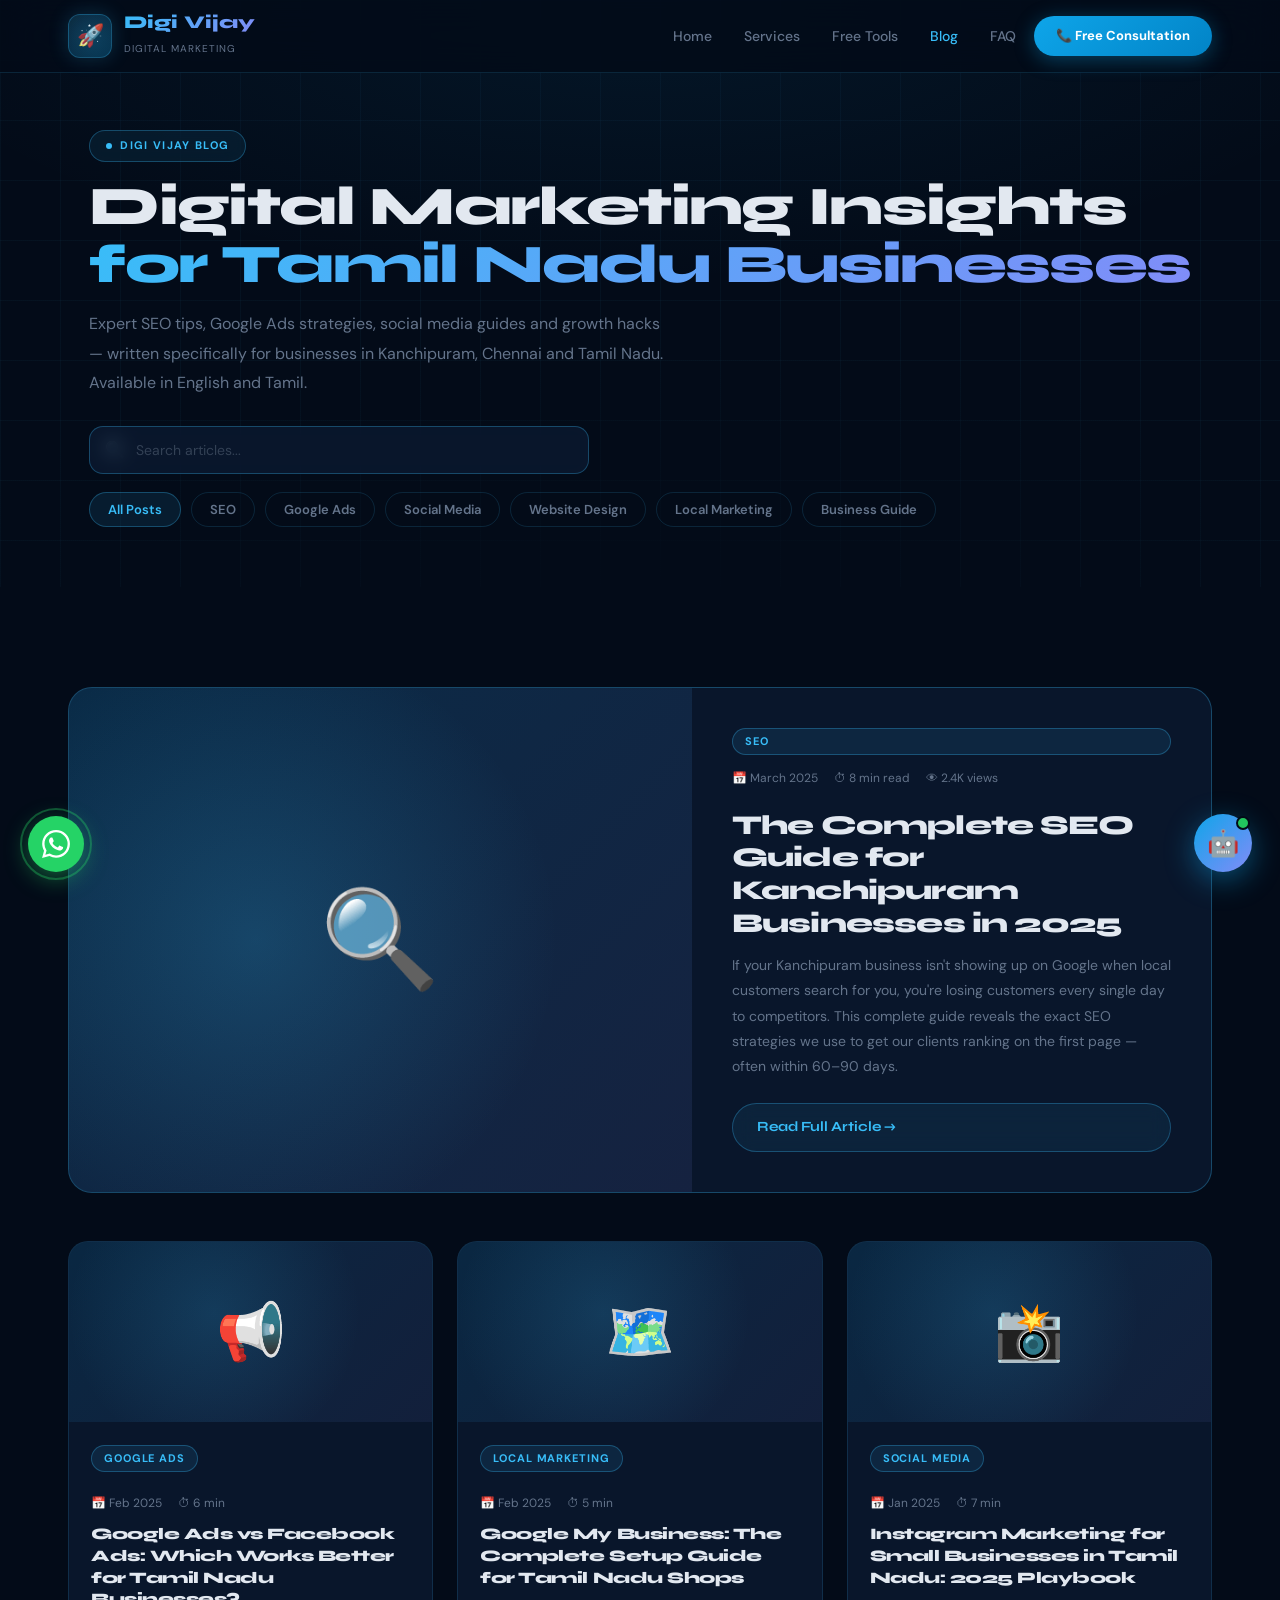
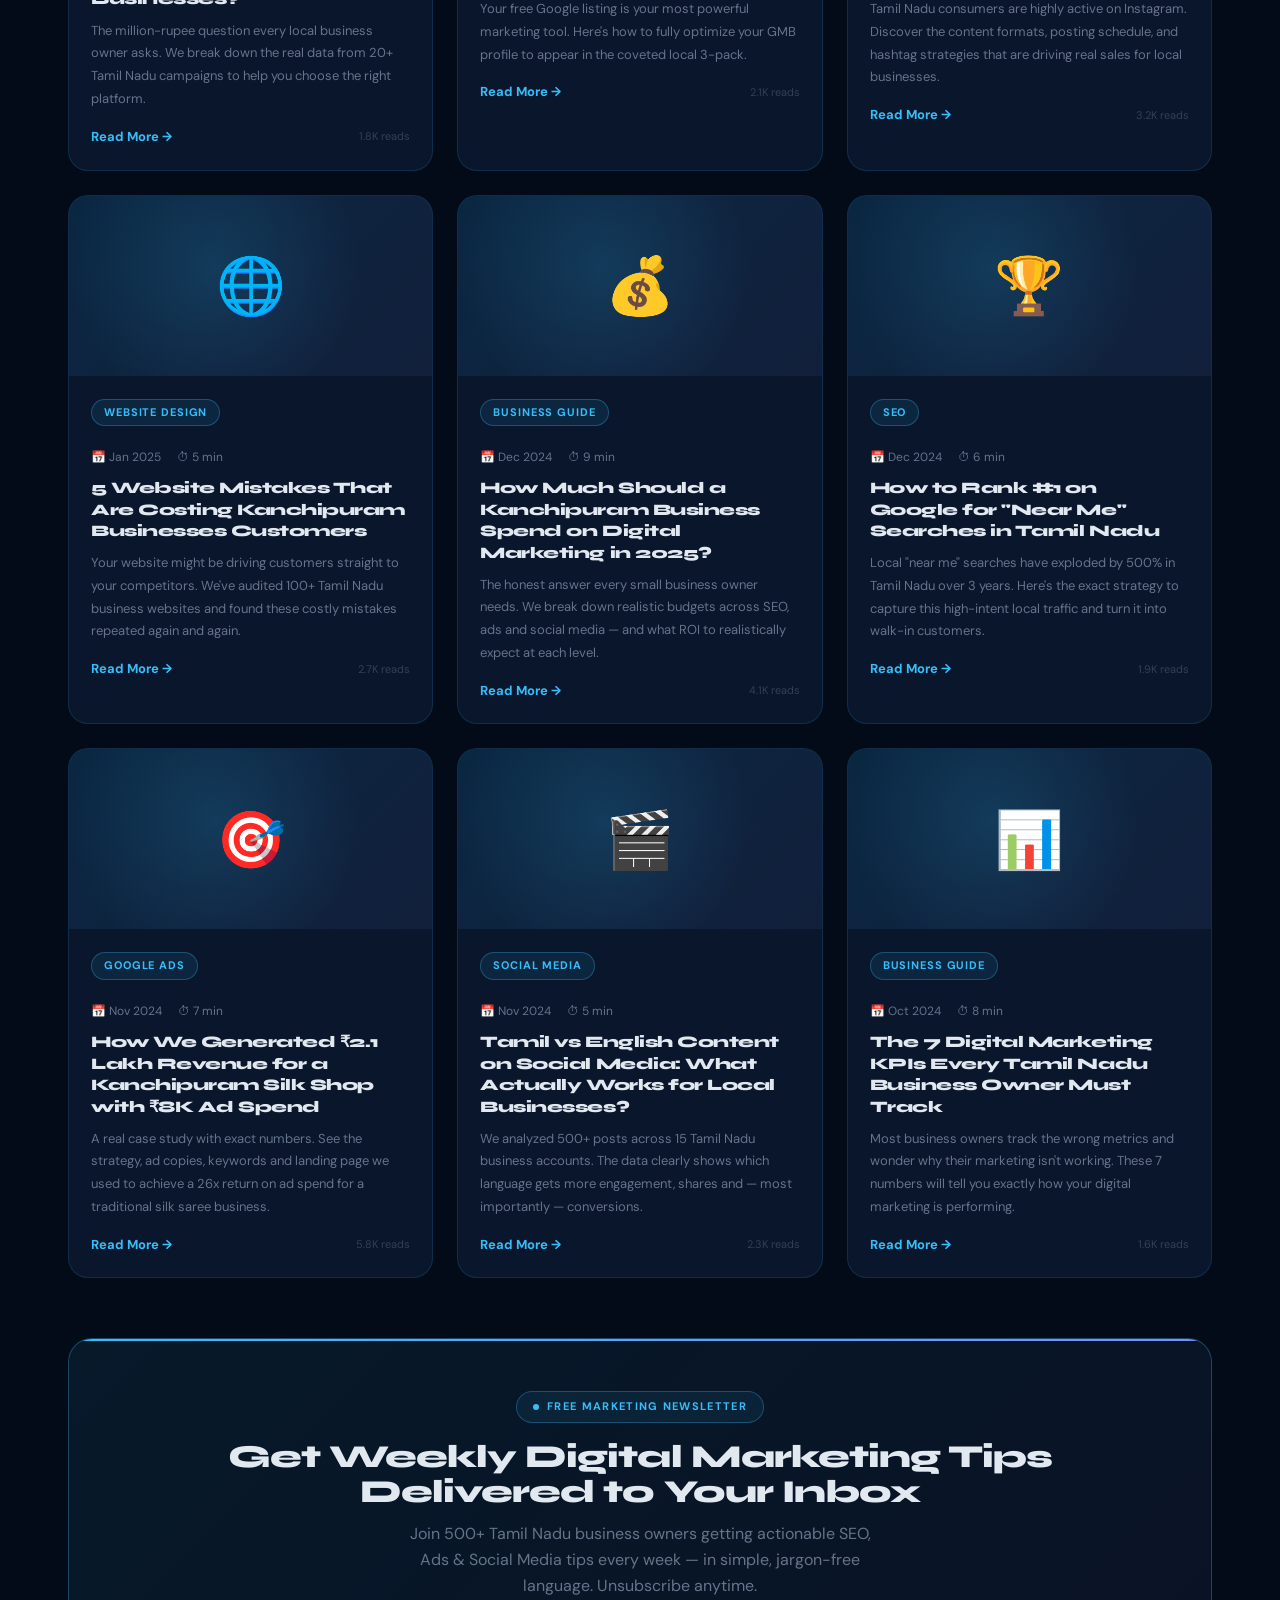
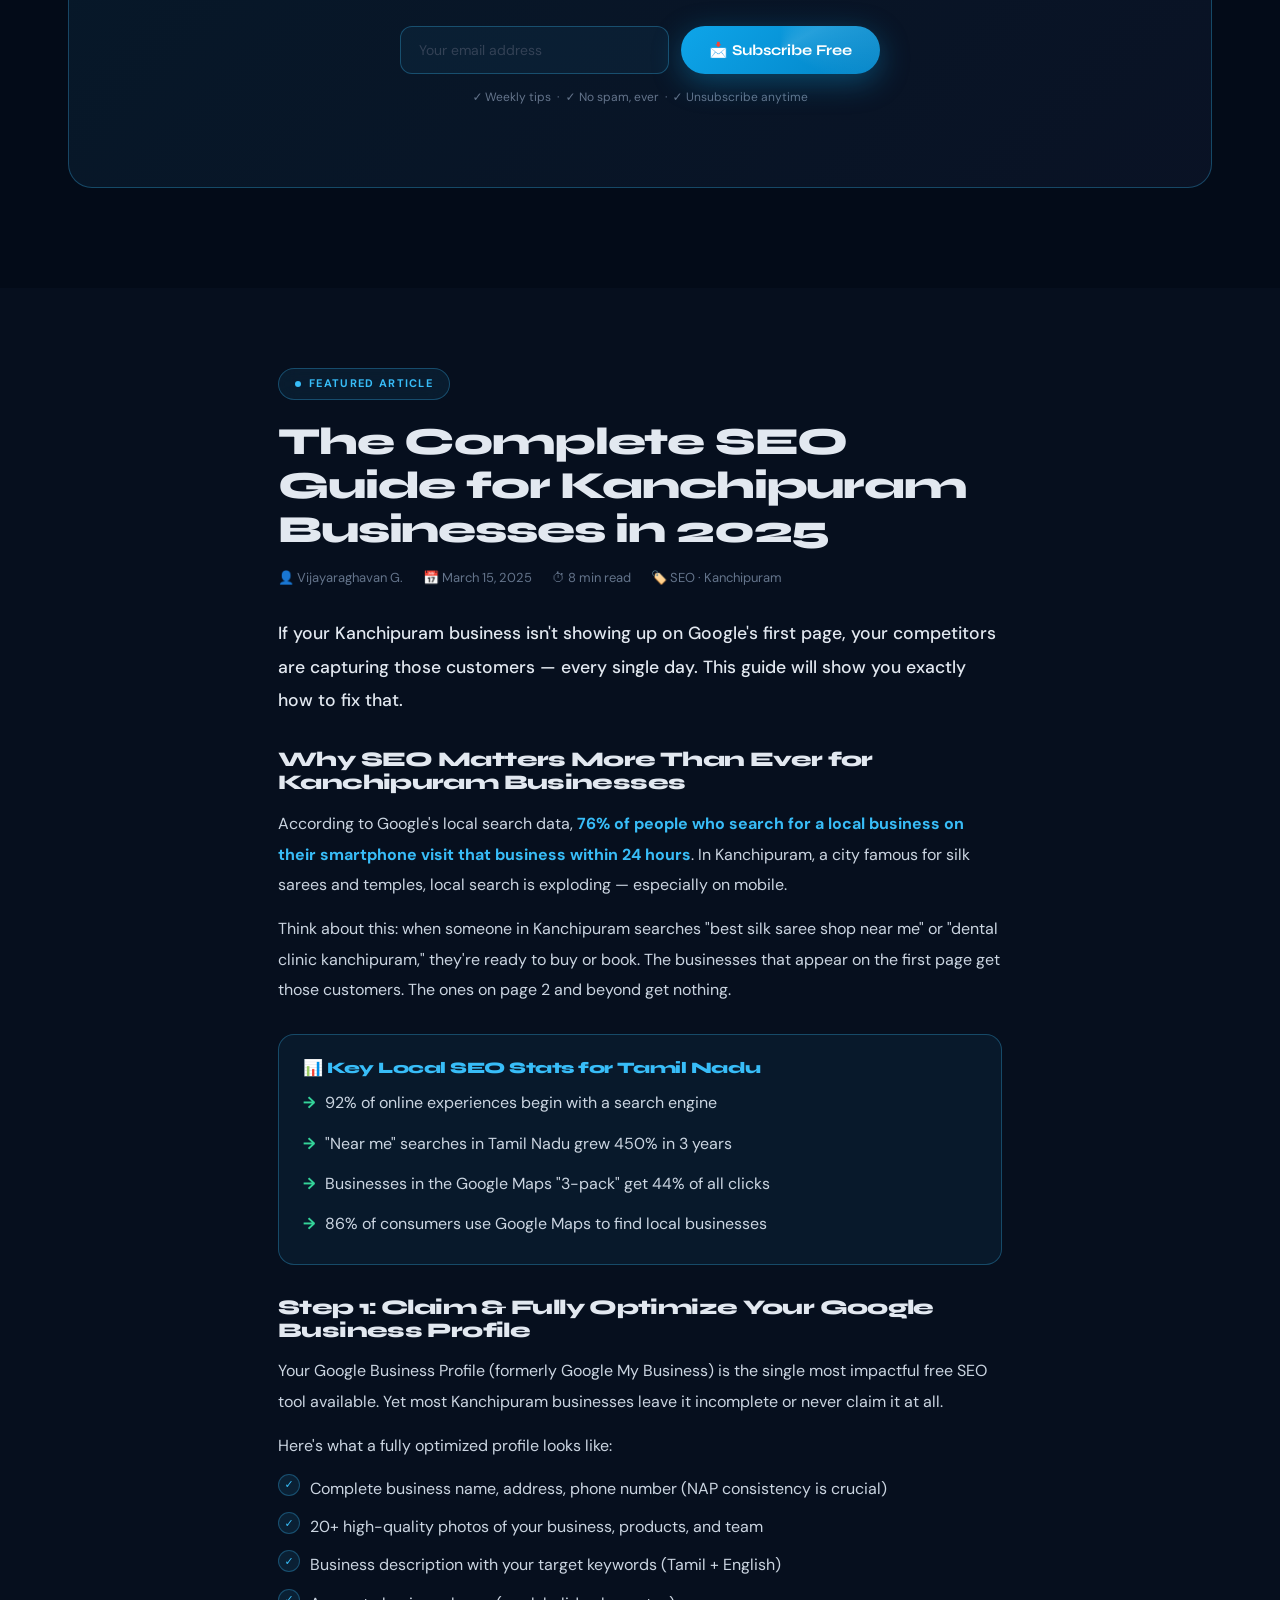
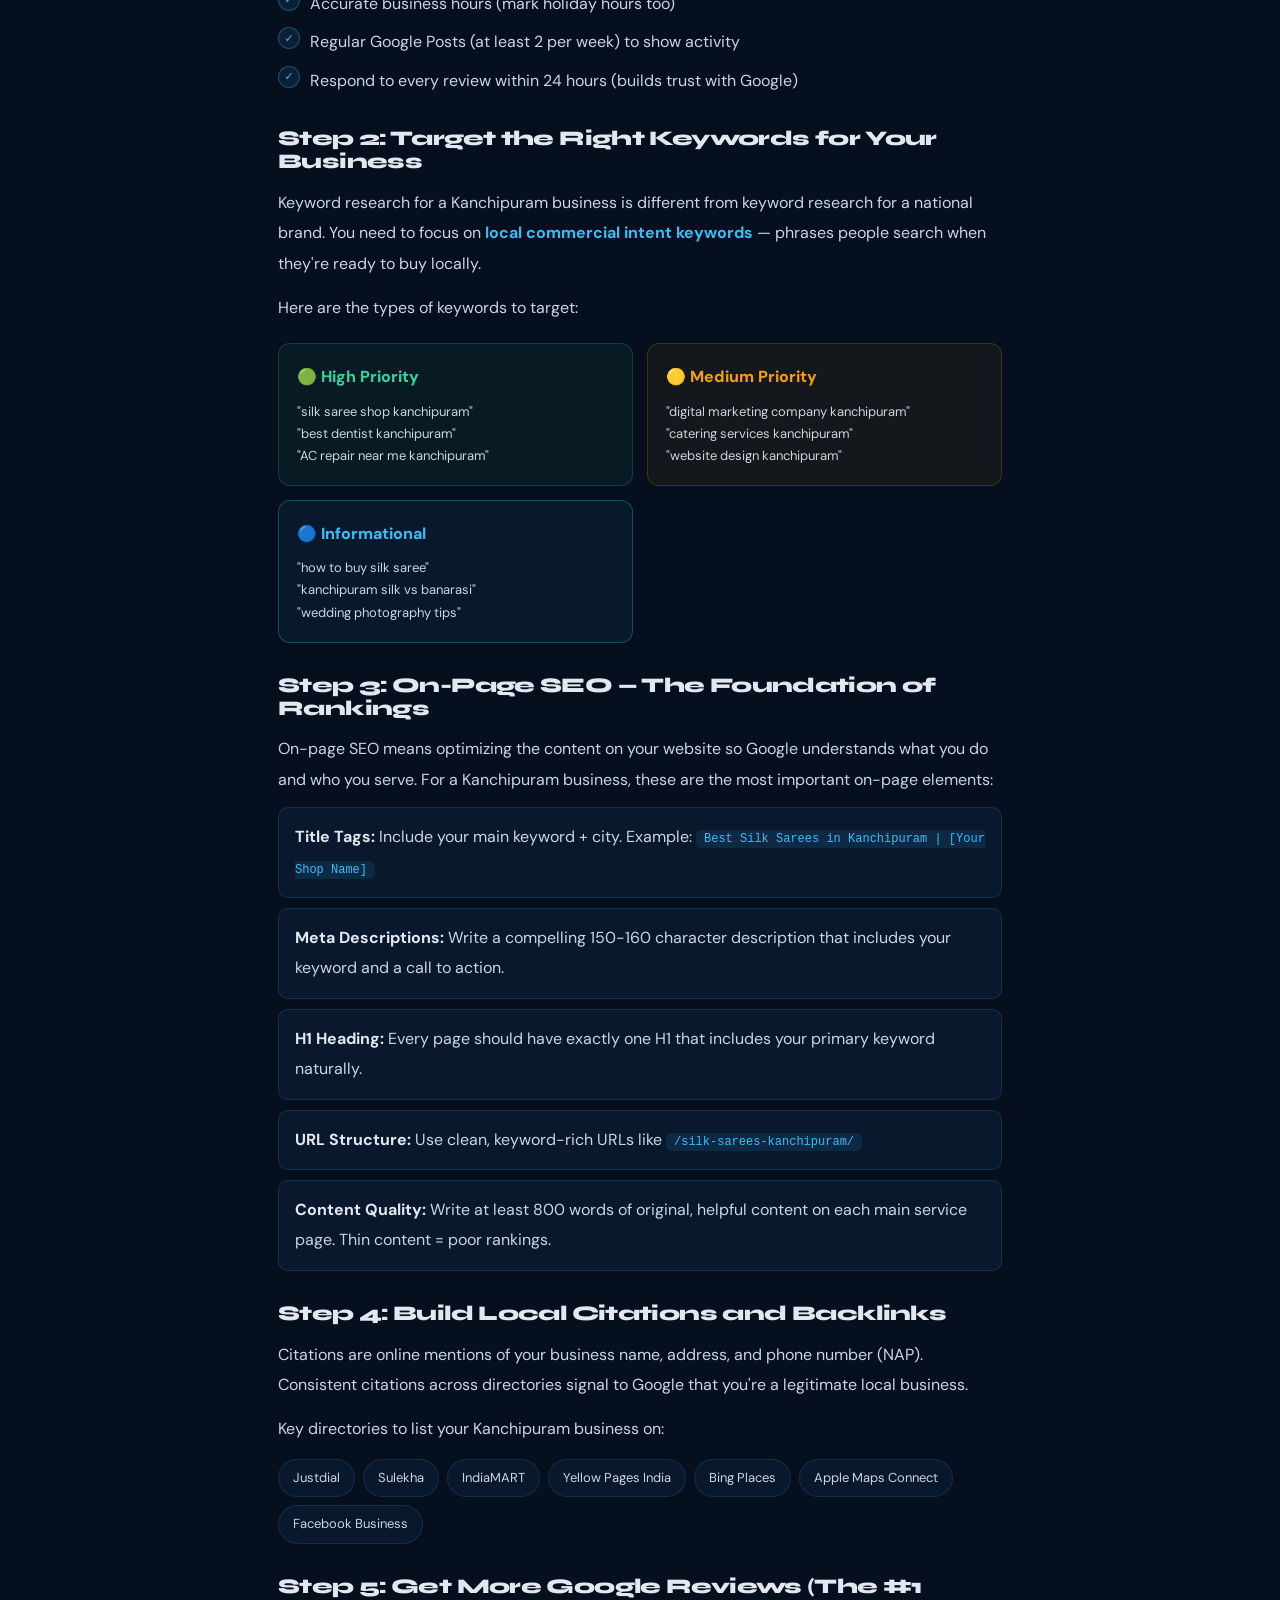
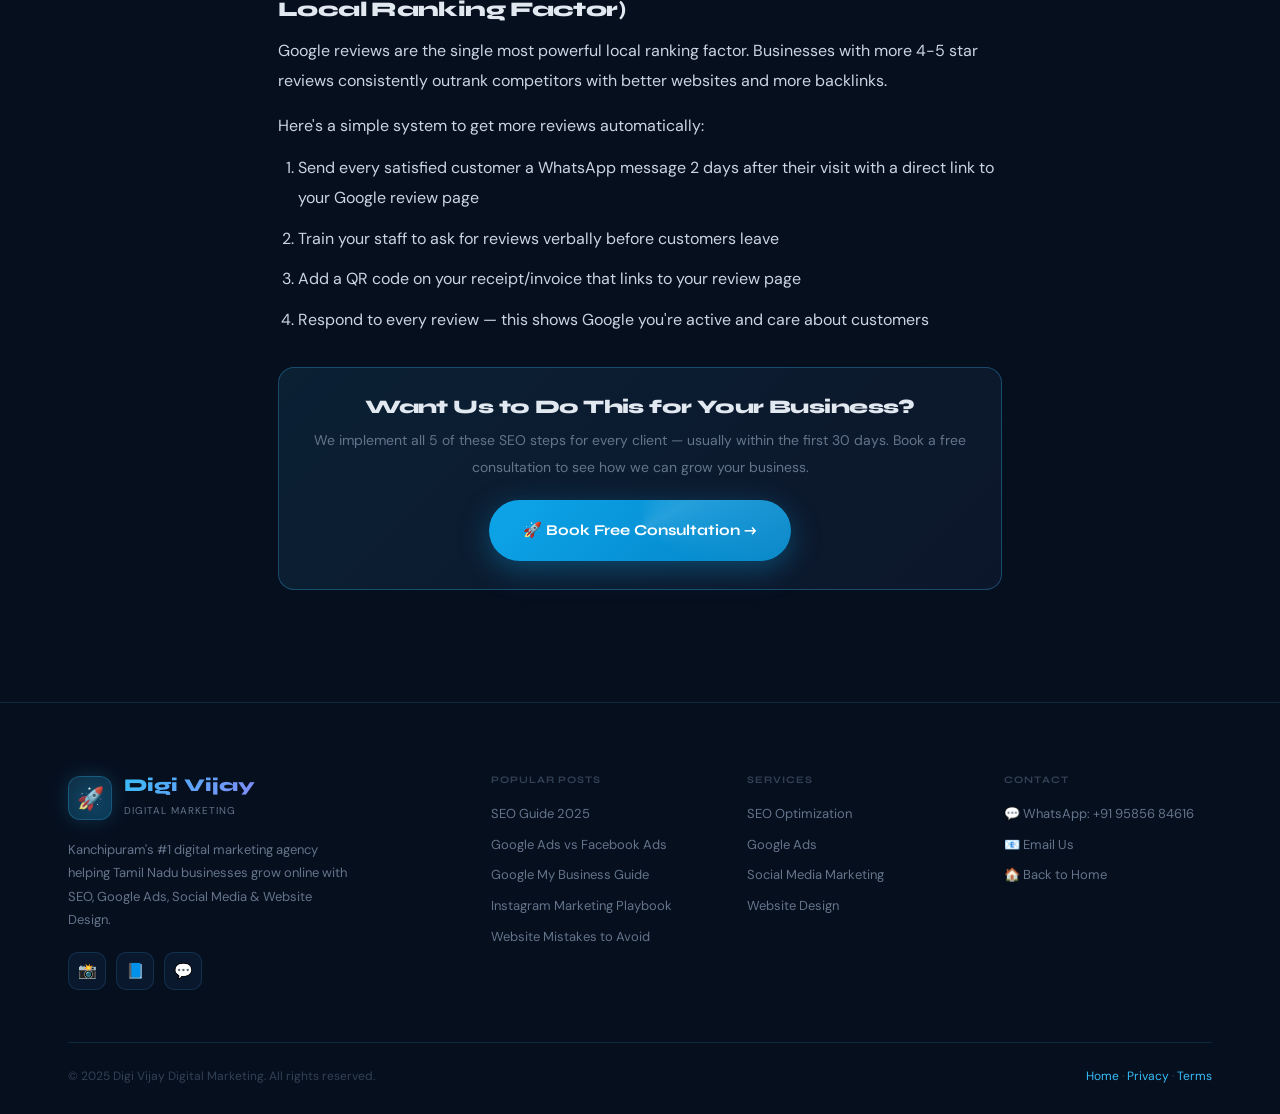
==== blog.html @ 73e76d8b "Add files via upload" ====
<!DOCTYPE html>
<html lang="en">
<head>
<meta charset="UTF-8">
<meta name="viewport" content="width=device-width, initial-scale=1">
<title>Digital Marketing Blog | Digi Vijay — Kanchipuram & Tamil Nadu</title>
<meta name="description" content="Expert digital marketing insights for Tamil Nadu businesses. SEO tips, Google Ads strategies, social media guides and more — in English & Tamil.">
<meta name="keywords" content="digital marketing blog tamil nadu, seo tips kanchipuram, google ads guide india, social media marketing tips">
<link rel="canonical" href="https://www.vijayaraghavan.site/blog.html">
<meta property="og:title" content="Digital Marketing Blog — Digi Vijay">
<meta property="og:description" content="Expert tips and strategies to grow your Tamil Nadu business online.">
<meta name="theme-color" content="#0ea5e9">
<!-- Fonts -->
<link rel="preconnect" href="https://fonts.googleapis.com">
<link rel="preconnect" href="https://fonts.gstatic.com" crossorigin>
<link href="https://fonts.googleapis.com/css2?family=Syne:wght@400;500;600;700;800;900&family=DM+Sans:ital,wght@0,300;0,400;0,500;0,600;0,700;1,400&display=swap" rel="stylesheet">
<!-- Stylesheet -->
<link rel="stylesheet" href="styles.css">
</head>
<body>

<!-- ══════════════════════════════════════
     NAVIGATION
══════════════════════════════════════ -->
<nav id="nav">
  <div class="nw">
    <a href="index.html" class="logo">
      <div class="logo-icon">🚀</div>
      <div class="logo-text">
        <strong>Digi Vijay</strong>
        <span>Digital Marketing</span>
      </div>
    </a>
    <nav class="nl">
      <a href="index.html">Home</a>
      <a href="index.html#services">Services</a>
      <a href="index.html#tools">Free Tools</a>
      <a href="blog.html" class="active">Blog</a>
      <a href="index.html#faq">FAQ</a>
      <a href="https://wa.me/919585684616" class="nav-cta" target="_blank" rel="noopener">
        📞 Free Consultation
      </a>
    </nav>
    <button class="hbg" aria-label="Menu">
      <span></span><span></span><span></span>
    </button>
  </div>
</nav>
<div class="mmenu">
  <a href="index.html">Home</a>
  <a href="index.html#services">Services</a>
  <a href="index.html#tools">Free Tools</a>
  <a href="blog.html">Blog</a>
  <a href="index.html#faq">FAQ</a>
  <a href="https://wa.me/919585684616" class="mc" target="_blank" rel="noopener">📞 Free Consultation</a>
</div>

<!-- ══════════════════════════════════════
     BLOG HERO
══════════════════════════════════════ -->
<section id="blog-hero">
  <div class="hero-grid"></div>
  <div class="con">
    <div class="rv">
      <div class="label"><span class="label-dot"></span>Digi Vijay Blog</div>
      <h1 class="sh" style="font-size:clamp(2rem,4.5vw,3.4rem);margin-bottom:14px">
        Digital Marketing Insights<br>
        <span class="grad-text">for Tamil Nadu Businesses</span>
      </h1>
      <p class="sp">
        Expert SEO tips, Google Ads strategies, social media guides and growth hacks — 
        written specifically for businesses in Kanchipuram, Chennai and Tamil Nadu.
        Available in English and Tamil.
      </p>
      <!-- Search -->
      <div style="position:relative;max-width:500px;margin-top:28px">
        <span class="search-icon" style="position:absolute;left:16px;top:50%;transform:translateY(-50%);font-size:16px;color:var(--muted)">🔍</span>
        <input type="text" id="blog-search" class="blog-search" style="padding-left:46px;width:100%;background:var(--glass);border:1px solid var(--brd2);border-radius:14px;padding:14px 18px 14px 46px;font-size:14px;font-family:'DM Sans',sans-serif;color:var(--text);outline:none;transition:all .25s;backdrop-filter:blur(10px)" placeholder="Search articles..." autocomplete="off">
      </div>
      <!-- Categories -->
      <div class="blog-categories" style="margin-top:18px">
        <button class="cat-btn active" data-cat="all">All Posts</button>
        <button class="cat-btn" data-cat="seo">SEO</button>
        <button class="cat-btn" data-cat="ads">Google Ads</button>
        <button class="cat-btn" data-cat="social">Social Media</button>
        <button class="cat-btn" data-cat="website">Website Design</button>
        <button class="cat-btn" data-cat="local">Local Marketing</button>
        <button class="cat-btn" data-cat="guide">Business Guide</button>
      </div>
    </div>
  </div>
</section>

<!-- ══════════════════════════════════════
     BLOG POSTS
══════════════════════════════════════ -->
<section id="blog-posts">
  <div class="con">

    <!-- Featured Post -->
    <div class="featured-post rv">
      <div class="featured-img">
        <span style="font-size:6rem;position:relative;z-index:1">🔍</span>
      </div>
      <div class="featured-content">
        <span class="post-cat">SEO</span>
        <div class="post-meta">
          <span>📅 March 2025</span>
          <span>⏱ 8 min read</span>
          <span>👁 2.4K views</span>
        </div>
        <h2>The Complete SEO Guide for Kanchipuram Businesses in 2025</h2>
        <p>If your Kanchipuram business isn't showing up on Google when local customers search for you, you're losing customers every single day to competitors. This complete guide reveals the exact SEO strategies we use to get our clients ranking on the first page — often within 60–90 days.</p>
        <a href="post-seo-guide.html" class="btn-secondary" style="padding:12px 24px;font-size:14px">
          Read Full Article →
        </a>
      </div>
    </div>

    <!-- Posts Grid -->
    <div class="posts-grid">

      <!-- Post 1 -->
      <div class="post-card rv" data-cat="ads">
        <div class="post-card-img">
          <span style="position:relative;z-index:1">📢</span>
        </div>
        <div class="post-card-body">
          <span class="post-cat">Google Ads</span>
          <div class="post-meta" style="margin:8px 0 10px">
            <span>📅 Feb 2025</span>
            <span>⏱ 6 min</span>
          </div>
          <h3>Google Ads vs Facebook Ads: Which Works Better for Tamil Nadu Businesses?</h3>
          <p>The million-rupee question every local business owner asks. We break down the real data from 20+ Tamil Nadu campaigns to help you choose the right platform.</p>
          <div class="post-card-footer">
            <a href="post-ads-comparison.html" class="read-more">Read More →</a>
            <span class="post-time">1.8K reads</span>
          </div>
        </div>
      </div>

      <!-- Post 2 -->
      <div class="post-card rv" data-cat="local">
        <div class="post-card-img">
          <span style="position:relative;z-index:1">🗺️</span>
        </div>
        <div class="post-card-body">
          <span class="post-cat">Local Marketing</span>
          <div class="post-meta" style="margin:8px 0 10px">
            <span>📅 Feb 2025</span>
            <span>⏱ 5 min</span>
          </div>
          <h3>Google My Business: The Complete Setup Guide for Tamil Nadu Shops</h3>
          <p>Your free Google listing is your most powerful marketing tool. Here's how to fully optimize your GMB profile to appear in the coveted local 3-pack.</p>
          <div class="post-card-footer">
            <a href="post-gmb-guide.html" class="read-more">Read More →</a>
            <span class="post-time">2.1K reads</span>
          </div>
        </div>
      </div>

      <!-- Post 3 -->
      <div class="post-card rv" data-cat="social">
        <div class="post-card-img">
          <span style="position:relative;z-index:1">📸</span>
        </div>
        <div class="post-card-body">
          <span class="post-cat">Social Media</span>
          <div class="post-meta" style="margin:8px 0 10px">
            <span>📅 Jan 2025</span>
            <span>⏱ 7 min</span>
          </div>
          <h3>Instagram Marketing for Small Businesses in Tamil Nadu: 2025 Playbook</h3>
          <p>Tamil Nadu consumers are highly active on Instagram. Discover the content formats, posting schedule, and hashtag strategies that are driving real sales for local businesses.</p>
          <div class="post-card-footer">
            <a href="post-instagram-guide.html" class="read-more">Read More →</a>
            <span class="post-time">3.2K reads</span>
          </div>
        </div>
      </div>

      <!-- Post 4 -->
      <div class="post-card rv" data-cat="website">
        <div class="post-card-img">
          <span style="position:relative;z-index:1">🌐</span>
        </div>
        <div class="post-card-body">
          <span class="post-cat">Website Design</span>
          <div class="post-meta" style="margin:8px 0 10px">
            <span>📅 Jan 2025</span>
            <span>⏱ 5 min</span>
          </div>
          <h3>5 Website Mistakes That Are Costing Kanchipuram Businesses Customers</h3>
          <p>Your website might be driving customers straight to your competitors. We've audited 100+ Tamil Nadu business websites and found these costly mistakes repeated again and again.</p>
          <div class="post-card-footer">
            <a href="post-website-mistakes.html" class="read-more">Read More →</a>
            <span class="post-time">2.7K reads</span>
          </div>
        </div>
      </div>

      <!-- Post 5 -->
      <div class="post-card rv" data-cat="guide">
        <div class="post-card-img">
          <span style="position:relative;z-index:1">💰</span>
        </div>
        <div class="post-card-body">
          <span class="post-cat">Business Guide</span>
          <div class="post-meta" style="margin:8px 0 10px">
            <span>📅 Dec 2024</span>
            <span>⏱ 9 min</span>
          </div>
          <h3>How Much Should a Kanchipuram Business Spend on Digital Marketing in 2025?</h3>
          <p>The honest answer every small business owner needs. We break down realistic budgets across SEO, ads and social media — and what ROI to realistically expect at each level.</p>
          <div class="post-card-footer">
            <a href="post-budget-guide.html" class="read-more">Read More →</a>
            <span class="post-time">4.1K reads</span>
          </div>
        </div>
      </div>

      <!-- Post 6 -->
      <div class="post-card rv" data-cat="seo">
        <div class="post-card-img">
          <span style="position:relative;z-index:1">🏆</span>
        </div>
        <div class="post-card-body">
          <span class="post-cat">SEO</span>
          <div class="post-meta" style="margin:8px 0 10px">
            <span>📅 Dec 2024</span>
            <span>⏱ 6 min</span>
          </div>
          <h3>How to Rank #1 on Google for "Near Me" Searches in Tamil Nadu</h3>
          <p>Local "near me" searches have exploded by 500% in Tamil Nadu over 3 years. Here's the exact strategy to capture this high-intent local traffic and turn it into walk-in customers.</p>
          <div class="post-card-footer">
            <a href="post-near-me-seo.html" class="read-more">Read More →</a>
            <span class="post-time">1.9K reads</span>
          </div>
        </div>
      </div>

      <!-- Post 7 -->
      <div class="post-card rv" data-cat="ads">
        <div class="post-card-img">
          <span style="position:relative;z-index:1">🎯</span>
        </div>
        <div class="post-card-body">
          <span class="post-cat">Google Ads</span>
          <div class="post-meta" style="margin:8px 0 10px">
            <span>📅 Nov 2024</span>
            <span>⏱ 7 min</span>
          </div>
          <h3>How We Generated ₹2.1 Lakh Revenue for a Kanchipuram Silk Shop with ₹8K Ad Spend</h3>
          <p>A real case study with exact numbers. See the strategy, ad copies, keywords and landing page we used to achieve a 26x return on ad spend for a traditional silk saree business.</p>
          <div class="post-card-footer">
            <a href="post-silk-case-study.html" class="read-more">Read More →</a>
            <span class="post-time">5.8K reads</span>
          </div>
        </div>
      </div>

      <!-- Post 8 -->
      <div class="post-card rv" data-cat="social">
        <div class="post-card-img">
          <span style="position:relative;z-index:1">🎬</span>
        </div>
        <div class="post-card-body">
          <span class="post-cat">Social Media</span>
          <div class="post-meta" style="margin:8px 0 10px">
            <span>📅 Nov 2024</span>
            <span>⏱ 5 min</span>
          </div>
          <h3>Tamil vs English Content on Social Media: What Actually Works for Local Businesses?</h3>
          <p>We analyzed 500+ posts across 15 Tamil Nadu business accounts. The data clearly shows which language gets more engagement, shares and — most importantly — conversions.</p>
          <div class="post-card-footer">
            <a href="post-tamil-vs-english.html" class="read-more">Read More →</a>
            <span class="post-time">2.3K reads</span>
          </div>
        </div>
      </div>

      <!-- Post 9 -->
      <div class="post-card rv" data-cat="guide">
        <div class="post-card-img">
          <span style="position:relative;z-index:1">📊</span>
        </div>
        <div class="post-card-body">
          <span class="post-cat">Business Guide</span>
          <div class="post-meta" style="margin:8px 0 10px">
            <span>📅 Oct 2024</span>
            <span>⏱ 8 min</span>
          </div>
          <h3>The 7 Digital Marketing KPIs Every Tamil Nadu Business Owner Must Track</h3>
          <p>Most business owners track the wrong metrics and wonder why their marketing isn't working. These 7 numbers will tell you exactly how your digital marketing is performing.</p>
          <div class="post-card-footer">
            <a href="post-kpi-guide.html" class="read-more">Read More →</a>
            <span class="post-time">1.6K reads</span>
          </div>
        </div>
      </div>

    </div><!-- /posts-grid -->

    <!-- Newsletter Section -->
    <div class="newsletter-box rv">
      <div class="label" style="margin-bottom:16px"><span class="label-dot"></span>Free Marketing Newsletter</div>
      <h2>Get Weekly Digital Marketing Tips<br><span class="grad-text">Delivered to Your Inbox</span></h2>
      <p>Join 500+ Tamil Nadu business owners getting actionable SEO, Ads & Social Media tips every week — in simple, jargon-free language. Unsubscribe anytime.</p>
      <form class="newsletter-form" id="newsletter-form">
        <input type="email" class="nl-input" placeholder="Your email address" required autocomplete="email">
        <button type="submit" class="btn-primary" style="white-space:nowrap;padding:14px 28px">
          📩 Subscribe Free
        </button>
      </form>
      <p style="font-size:12px;color:var(--muted);margin-top:14px">✓ Weekly tips &nbsp;·&nbsp; ✓ No spam, ever &nbsp;·&nbsp; ✓ Unsubscribe anytime</p>
    </div>

  </div>
</section>

<!-- ══════════════════════════════════════
     BLOG ARTICLE — Full Content (Featured)
     (Inline below for SEO — normally a separate page)
══════════════════════════════════════ -->
<section style="background:var(--bg2);padding:80px 0">
  <div class="con" style="max-width:780px">
    <div class="rv">
      <div class="label" style="margin-bottom:20px"><span class="label-dot"></span>Featured Article</div>
      <h2 style="font-size:clamp(1.6rem,3.5vw,2.4rem);font-weight:900;margin-bottom:16px;line-height:1.15">
        The Complete SEO Guide for Kanchipuram Businesses in 2025
      </h2>
      <div class="post-meta" style="margin-bottom:28px;font-size:13px;gap:20px">
        <span style="display:flex;align-items:center;gap:6px;color:var(--muted)">👤 Vijayaraghavan G.</span>
        <span style="display:flex;align-items:center;gap:6px;color:var(--muted)">📅 March 15, 2025</span>
        <span style="display:flex;align-items:center;gap:6px;color:var(--muted)">⏱ 8 min read</span>
        <span style="display:flex;align-items:center;gap:6px;color:var(--muted)">🏷️ SEO · Kanchipuram</span>
      </div>

      <!-- Article Content -->
      <div style="font-size:1rem;line-height:1.9;color:var(--text2)">

        <p style="font-size:1.1rem;font-weight:500;color:var(--text);margin-bottom:24px">
          If your Kanchipuram business isn't showing up on Google's first page, your competitors are capturing those customers — every single day. This guide will show you exactly how to fix that.
        </p>

        <h3 style="font-size:1.3rem;font-weight:800;margin:32px 0 14px;color:var(--text)">Why SEO Matters More Than Ever for Kanchipuram Businesses</h3>
        <p>According to Google's local search data, <strong style="color:var(--cyan)">76% of people who search for a local business on their smartphone visit that business within 24 hours</strong>. In Kanchipuram, a city famous for silk sarees and temples, local search is exploding — especially on mobile.</p>
        <p style="margin-top:14px">Think about this: when someone in Kanchipuram searches "best silk saree shop near me" or "dental clinic kanchipuram," they're ready to buy or book. The businesses that appear on the first page get those customers. The ones on page 2 and beyond get nothing.</p>

        <div style="background:rgba(56,189,248,0.06);border:1px solid var(--brd2);border-radius:16px;padding:24px;margin:28px 0">
          <h4 style="font-family:'Syne',sans-serif;font-size:1rem;font-weight:800;margin-bottom:12px;color:var(--cyan)">📊 Key Local SEO Stats for Tamil Nadu</h4>
          <ul style="list-style:none;display:flex;flex-direction:column;gap:10px">
            <li style="display:flex;align-items:flex-start;gap:10px"><span style="color:var(--green);font-weight:700;flex-shrink:0">→</span>92% of online experiences begin with a search engine</li>
            <li style="display:flex;align-items:flex-start;gap:10px"><span style="color:var(--green);font-weight:700;flex-shrink:0">→</span>"Near me" searches in Tamil Nadu grew 450% in 3 years</li>
            <li style="display:flex;align-items:flex-start;gap:10px"><span style="color:var(--green);font-weight:700;flex-shrink:0">→</span>Businesses in the Google Maps "3-pack" get 44% of all clicks</li>
            <li style="display:flex;align-items:flex-start;gap:10px"><span style="color:var(--green);font-weight:700;flex-shrink:0">→</span>86% of consumers use Google Maps to find local businesses</li>
          </ul>
        </div>

        <h3 style="font-size:1.3rem;font-weight:800;margin:32px 0 14px;color:var(--text)">Step 1: Claim & Fully Optimize Your Google Business Profile</h3>
        <p>Your Google Business Profile (formerly Google My Business) is the single most impactful free SEO tool available. Yet most Kanchipuram businesses leave it incomplete or never claim it at all.</p>
        <p style="margin-top:14px">Here's what a fully optimized profile looks like:</p>
        <ul style="margin-top:12px;display:flex;flex-direction:column;gap:8px">
          <li style="display:flex;align-items:flex-start;gap:10px"><span style="background:rgba(56,189,248,0.1);border:1px solid var(--brd2);border-radius:50%;width:22px;height:22px;display:flex;align-items:center;justify-content:center;font-size:11px;font-weight:800;color:var(--cyan);flex-shrink:0">✓</span>Complete business name, address, phone number (NAP consistency is crucial)</li>
          <li style="display:flex;align-items:flex-start;gap:10px"><span style="background:rgba(56,189,248,0.1);border:1px solid var(--brd2);border-radius:50%;width:22px;height:22px;display:flex;align-items:center;justify-content:center;font-size:11px;font-weight:800;color:var(--cyan);flex-shrink:0">✓</span>20+ high-quality photos of your business, products, and team</li>
          <li style="display:flex;align-items:flex-start;gap:10px"><span style="background:rgba(56,189,248,0.1);border:1px solid var(--brd2);border-radius:50%;width:22px;height:22px;display:flex;align-items:center;justify-content:center;font-size:11px;font-weight:800;color:var(--cyan);flex-shrink:0">✓</span>Business description with your target keywords (Tamil + English)</li>
          <li style="display:flex;align-items:flex-start;gap:10px"><span style="background:rgba(56,189,248,0.1);border:1px solid var(--brd2);border-radius:50%;width:22px;height:22px;display:flex;align-items:center;justify-content:center;font-size:11px;font-weight:800;color:var(--cyan);flex-shrink:0">✓</span>Accurate business hours (mark holiday hours too)</li>
          <li style="display:flex;align-items:flex-start;gap:10px"><span style="background:rgba(56,189,248,0.1);border:1px solid var(--brd2);border-radius:50%;width:22px;height:22px;display:flex;align-items:center;justify-content:center;font-size:11px;font-weight:800;color:var(--cyan);flex-shrink:0">✓</span>Regular Google Posts (at least 2 per week) to show activity</li>
          <li style="display:flex;align-items:flex-start;gap:10px"><span style="background:rgba(56,189,248,0.1);border:1px solid var(--brd2);border-radius:50%;width:22px;height:22px;display:flex;align-items:center;justify-content:center;font-size:11px;font-weight:800;color:var(--cyan);flex-shrink:0">✓</span>Respond to every review within 24 hours (builds trust with Google)</li>
        </ul>

        <h3 style="font-size:1.3rem;font-weight:800;margin:32px 0 14px;color:var(--text)">Step 2: Target the Right Keywords for Your Business</h3>
        <p>Keyword research for a Kanchipuram business is different from keyword research for a national brand. You need to focus on <strong style="color:var(--cyan)">local commercial intent keywords</strong> — phrases people search when they're ready to buy locally.</p>
        <p style="margin-top:14px">Here are the types of keywords to target:</p>

        <div style="display:grid;grid-template-columns:repeat(auto-fit,minmax(240px,1fr));gap:14px;margin:20px 0">
          <div style="background:rgba(52,211,153,0.06);border:1px solid rgba(52,211,153,0.2);border-radius:12px;padding:18px">
            <div style="font-weight:800;color:var(--green);margin-bottom:8px">🟢 High Priority</div>
            <div style="font-size:13px;color:var(--text2);line-height:1.7">"silk saree shop kanchipuram"<br>"best dentist kanchipuram"<br>"AC repair near me kanchipuram"</div>
          </div>
          <div style="background:rgba(245,158,11,0.06);border:1px solid rgba(245,158,11,0.2);border-radius:12px;padding:18px">
            <div style="font-weight:800;color:var(--gold);margin-bottom:8px">🟡 Medium Priority</div>
            <div style="font-size:13px;color:var(--text2);line-height:1.7">"digital marketing company kanchipuram"<br>"catering services kanchipuram"<br>"website design kanchipuram"</div>
          </div>
          <div style="background:rgba(56,189,248,0.06);border:1px solid var(--brd2);border-radius:12px;padding:18px">
            <div style="font-weight:800;color:var(--cyan);margin-bottom:8px">🔵 Informational</div>
            <div style="font-size:13px;color:var(--text2);line-height:1.7">"how to buy silk saree"<br>"kanchipuram silk vs banarasi"<br>"wedding photography tips"</div>
          </div>
        </div>

        <h3 style="font-size:1.3rem;font-weight:800;margin:32px 0 14px;color:var(--text)">Step 3: On-Page SEO — The Foundation of Rankings</h3>
        <p>On-page SEO means optimizing the content on your website so Google understands what you do and who you serve. For a Kanchipuram business, these are the most important on-page elements:</p>
        <ul style="margin-top:12px;display:flex;flex-direction:column;gap:10px">
          <li style="padding:14px 16px;background:var(--glass);border:1px solid var(--brd);border-radius:10px"><strong style="color:var(--text)">Title Tags:</strong> Include your main keyword + city. Example: <code style="background:rgba(56,189,248,0.1);padding:2px 8px;border-radius:6px;font-size:12px;color:var(--cyan)">Best Silk Sarees in Kanchipuram | [Your Shop Name]</code></li>
          <li style="padding:14px 16px;background:var(--glass);border:1px solid var(--brd);border-radius:10px"><strong style="color:var(--text)">Meta Descriptions:</strong> Write a compelling 150-160 character description that includes your keyword and a call to action.</li>
          <li style="padding:14px 16px;background:var(--glass);border:1px solid var(--brd);border-radius:10px"><strong style="color:var(--text)">H1 Heading:</strong> Every page should have exactly one H1 that includes your primary keyword naturally.</li>
          <li style="padding:14px 16px;background:var(--glass);border:1px solid var(--brd);border-radius:10px"><strong style="color:var(--text)">URL Structure:</strong> Use clean, keyword-rich URLs like <code style="background:rgba(56,189,248,0.1);padding:2px 8px;border-radius:6px;font-size:12px;color:var(--cyan)">/silk-sarees-kanchipuram/</code></li>
          <li style="padding:14px 16px;background:var(--glass);border:1px solid var(--brd);border-radius:10px"><strong style="color:var(--text)">Content Quality:</strong> Write at least 800 words of original, helpful content on each main service page. Thin content = poor rankings.</li>
        </ul>

        <h3 style="font-size:1.3rem;font-weight:800;margin:32px 0 14px;color:var(--text)">Step 4: Build Local Citations and Backlinks</h3>
        <p>Citations are online mentions of your business name, address, and phone number (NAP). Consistent citations across directories signal to Google that you're a legitimate local business.</p>
        <p style="margin-top:14px">Key directories to list your Kanchipuram business on:</p>
        <div style="display:flex;flex-wrap:wrap;gap:8px;margin:14px 0">
          <span style="background:var(--glass);border:1px solid var(--brd);padding:6px 14px;border-radius:20px;font-size:13px;color:var(--text2)">Justdial</span>
          <span style="background:var(--glass);border:1px solid var(--brd);padding:6px 14px;border-radius:20px;font-size:13px;color:var(--text2)">Sulekha</span>
          <span style="background:var(--glass);border:1px solid var(--brd);padding:6px 14px;border-radius:20px;font-size:13px;color:var(--text2)">IndiaMART</span>
          <span style="background:var(--glass);border:1px solid var(--brd);padding:6px 14px;border-radius:20px;font-size:13px;color:var(--text2)">Yellow Pages India</span>
          <span style="background:var(--glass);border:1px solid var(--brd);padding:6px 14px;border-radius:20px;font-size:13px;color:var(--text2)">Bing Places</span>
          <span style="background:var(--glass);border:1px solid var(--brd);padding:6px 14px;border-radius:20px;font-size:13px;color:var(--text2)">Apple Maps Connect</span>
          <span style="background:var(--glass);border:1px solid var(--brd);padding:6px 14px;border-radius:20px;font-size:13px;color:var(--text2)">Facebook Business</span>
        </div>

        <h3 style="font-size:1.3rem;font-weight:800;margin:32px 0 14px;color:var(--text)">Step 5: Get More Google Reviews (The #1 Local Ranking Factor)</h3>
        <p>Google reviews are the single most powerful local ranking factor. Businesses with more 4-5 star reviews consistently outrank competitors with better websites and more backlinks.</p>
        <p style="margin-top:14px">Here's a simple system to get more reviews automatically:</p>
        <ol style="padding-left:20px;display:flex;flex-direction:column;gap:10px;margin-top:12px">
          <li>Send every satisfied customer a WhatsApp message 2 days after their visit with a direct link to your Google review page</li>
          <li>Train your staff to ask for reviews verbally before customers leave</li>
          <li>Add a QR code on your receipt/invoice that links to your review page</li>
          <li>Respond to every review — this shows Google you're active and care about customers</li>
        </ol>

        <div style="background:linear-gradient(135deg,rgba(56,189,248,0.1),rgba(129,140,248,0.06));border:1px solid var(--brd2);border-radius:16px;padding:28px;margin:32px 0;text-align:center">
          <h4 style="font-family:'Syne',sans-serif;font-size:1.2rem;font-weight:900;margin-bottom:10px">Want Us to Do This for Your Business?</h4>
          <p style="color:var(--muted);margin-bottom:20px;font-size:14px">We implement all 5 of these SEO steps for every client — usually within the first 30 days. Book a free consultation to see how we can grow your business.</p>
          <a href="https://wa.me/919585684616?text=I read the SEO guide on your blog and want a free consultation" class="btn-primary" target="_blank" rel="noopener">🚀 Book Free Consultation →</a>
        </div>

      </div><!-- /article content -->
    </div>
  </div>
</section>

<!-- ══════════════════════════════════════
     FOOTER
══════════════════════════════════════ -->
<footer>
  <div class="con">
    <div class="footer-grid">
      <div class="footer-brand">
        <a href="index.html" class="logo">
          <div class="logo-icon">🚀</div>
          <div class="logo-text">
            <strong>Digi Vijay</strong>
            <span>Digital Marketing</span>
          </div>
        </a>
        <p>Kanchipuram's #1 digital marketing agency helping Tamil Nadu businesses grow online with SEO, Google Ads, Social Media & Website Design.</p>
        <div class="footer-social">
          <a href="https://www.instagram.com/" class="social-link" target="_blank" rel="noopener">📸</a>
          <a href="https://www.facebook.com/" class="social-link" target="_blank" rel="noopener">📘</a>
          <a href="https://wa.me/919585684616" class="social-link" target="_blank" rel="noopener">💬</a>
        </div>
      </div>
      <div class="footer-col">
        <h4>Popular Posts</h4>
        <ul>
          <li><a href="#">SEO Guide 2025</a></li>
          <li><a href="#">Google Ads vs Facebook Ads</a></li>
          <li><a href="#">Google My Business Guide</a></li>
          <li><a href="#">Instagram Marketing Playbook</a></li>
          <li><a href="#">Website Mistakes to Avoid</a></li>
        </ul>
      </div>
      <div class="footer-col">
        <h4>Services</h4>
        <ul>
          <li><a href="index.html#services">SEO Optimization</a></li>
          <li><a href="index.html#services">Google Ads</a></li>
          <li><a href="index.html#services">Social Media Marketing</a></li>
          <li><a href="index.html#services">Website Design</a></li>
        </ul>
      </div>
      <div class="footer-col">
        <h4>Contact</h4>
        <ul>
          <li><a href="https://wa.me/919585684616" target="_blank">💬 WhatsApp: +91 95856 84616</a></li>
          <li><a href="mailto:vijayaraghavang.2002@gmail.com">📧 Email Us</a></li>
          <li><a href="index.html">🏠 Back to Home</a></li>
        </ul>
      </div>
    </div>
    <div class="footer-bottom">
      <p>© 2025 Digi Vijay Digital Marketing. All rights reserved.</p>
      <p><a href="index.html">Home</a> · <a href="#">Privacy</a> · <a href="#">Terms</a></p>
    </div>
  </div>
</footer>

<!-- WhatsApp Float -->
<a href="https://wa.me/919585684616?text=Hi Digi Vijay! I read your blog and need help with digital marketing." class="wa-float" target="_blank" rel="noopener" aria-label="WhatsApp">
  <svg viewBox="0 0 24 24"><path d="M17.472 14.382c-.297-.149-1.758-.867-2.03-.967-.273-.099-.471-.148-.67.15-.197.297-.767.966-.94 1.164-.173.199-.347.223-.644.075-.297-.15-1.255-.463-2.39-1.475-.883-.788-1.48-1.761-1.653-2.059-.173-.297-.018-.458.13-.606.134-.133.298-.347.446-.52.149-.174.198-.298.298-.497.099-.198.05-.371-.025-.52-.075-.149-.669-1.612-.916-2.207-.242-.579-.487-.5-.669-.51-.173-.008-.371-.01-.57-.01-.198 0-.52.074-.792.372-.272.297-1.04 1.016-1.04 2.479 0 1.462 1.065 2.875 1.213 3.074.149.198 2.096 3.2 5.077 4.487.709.306 1.262.489 1.694.625.712.227 1.36.195 1.871.118.571-.085 1.758-.719 2.006-1.413.248-.694.248-1.289.173-1.413-.074-.124-.272-.198-.57-.347m-5.421 7.403h-.004a9.87 9.87 0 01-5.031-1.378l-.361-.214-3.741.982.998-3.648-.235-.374a9.86 9.86 0 01-1.51-5.26c.001-5.45 4.436-9.884 9.888-9.884 2.64 0 5.122 1.03 6.988 2.898a9.825 9.825 0 012.893 6.994c-.003 5.45-4.437 9.884-9.885 9.884m8.413-18.297A11.815 11.815 0 0012.05 0C5.495 0 .16 5.335.157 11.892c0 2.096.547 4.142 1.588 5.945L.057 24l6.305-1.654a11.882 11.882 0 005.683 1.448h.005c6.554 0 11.89-5.335 11.893-11.893a11.821 11.821 0 00-3.48-8.413z"/></svg>
</a>

<!-- Bot Bubble -->
<button id="bot-bubble" aria-label="Chat">🤖<span class="bot-ping"></span></button>
<div id="bot-window">
  <div class="bot-head">
    <div class="bot-av">🤖</div>
    <div><span class="bot-name">VijayBot</span><div class="bot-status"><span class="bot-online"></span> Online</div></div>
    <button class="bot-close">✕</button>
  </div>
  <div class="bot-lang-bar">
    <span class="lang-lbl">Language:</span>
    <button class="lang-btn active" data-lang="EN">English</button>
    <button class="lang-btn" data-lang="TA">தமிழ்</button>
    <button class="lang-btn" data-lang="HI">हिन्दी</button>
  </div>
  <div class="bot-msgs"></div>
  <div class="bot-input-row">
    <input type="text" class="bot-input" placeholder="Ask anything..." autocomplete="off">
    <button class="bot-send">➤</button>
  </div>
</div>

<script src="main.js"></script>
</body>
</html>
---- styles.css ----
/* ╔══════════════════════════════════════════════════════╗
   ║  DIGI VIJAY — 3D UI DESIGN SYSTEM                   ║
   ║  styles.css — Shared Stylesheet                     ║
   ╚══════════════════════════════════════════════════════╝ */

/* ── CSS Reset & Base ── */
*, *::before, *::after { box-sizing: border-box; margin: 0; padding: 0; }
html { scroll-behavior: smooth; font-size: 16px; }
body {
  font-family: 'DM Sans', system-ui, sans-serif;
  background: var(--bg);
  color: var(--text);
  overflow-x: hidden;
  line-height: 1.6;
}
a { text-decoration: none; color: inherit; }
img { max-width: 100%; display: block; }
button { font-family: inherit; cursor: pointer; }
ul { list-style: none; }

/* ── Design Tokens ── */
:root {
  /* Backgrounds */
  --bg:      #030b18;
  --bg2:     #060f1e;
  --bg3:     #0a1628;
  --surface: rgba(10, 22, 40, 0.85);
  --glass:   rgba(14, 30, 58, 0.6);
  --glass2:  rgba(56, 189, 248, 0.06);

  /* Accents */
  --cyan:    #38bdf8;
  --cyan2:   #0ea5e9;
  --cyan3:   #0284c7;
  --purple:  #818cf8;
  --gold:    #f59e0b;
  --green:   #34d399;
  --red:     #f87171;

  /* Borders */
  --brd:     rgba(56, 189, 248, 0.15);
  --brd2:    rgba(56, 189, 248, 0.3);
  --brd3:    rgba(56, 189, 248, 0.5);

  /* Text */
  --text:    #e2e8f0;
  --text2:   #cbd5e1;
  --muted:   #64748b;
  --dim:     #334155;

  /* Glows */
  --glow:    0 0 40px rgba(56, 189, 248, 0.25);
  --glow2:   0 0 80px rgba(56, 189, 248, 0.15);
  --glow-p:  0 0 40px rgba(129, 140, 248, 0.25);

  /* Shadows */
  --shadow:  0 4px 24px rgba(0, 0, 0, 0.4);
  --shadow2: 0 20px 60px rgba(0, 0, 0, 0.5);

  /* Gradients */
  --grad:  linear-gradient(135deg, #38bdf8, #818cf8);
  --grad2: linear-gradient(135deg, #0ea5e9, #0284c7);
  --grad3: linear-gradient(135deg, #38bdf8 0%, #818cf8 50%, #f59e0b 100%);
}

/* ── Typography ── */
h1, h2, h3, h4, h5 {
  font-family: 'Syne', sans-serif;
  line-height: 1.1;
  letter-spacing: -0.03em;
  color: var(--text);
}

/* ── Scrollbar ── */
::-webkit-scrollbar { width: 4px; }
::-webkit-scrollbar-track { background: var(--bg); }
::-webkit-scrollbar-thumb { background: var(--cyan3); border-radius: 2px; }

/* ── Utility ── */
.con { max-width: 1200px; margin: 0 auto; padding: 0 28px; }
section { padding: 100px 0; }
.ctr { text-align: center; }
.ctr .sp { margin: 0 auto; }

/* ── Section Label ── */
.label {
  display: inline-flex;
  align-items: center;
  gap: 8px;
  background: rgba(56, 189, 248, 0.08);
  border: 1px solid var(--brd2);
  color: var(--cyan);
  font-size: 11px;
  font-weight: 700;
  text-transform: uppercase;
  letter-spacing: 0.12em;
  padding: 6px 16px;
  border-radius: 50px;
  margin-bottom: 16px;
  backdrop-filter: blur(10px);
}
.label-dot {
  width: 6px; height: 6px;
  background: var(--cyan);
  border-radius: 50%;
  animation: pulse-dot 2s ease-in-out infinite;
}
@keyframes pulse-dot {
  0%, 100% { opacity: 1; transform: scale(1); }
  50% { opacity: 0.4; transform: scale(0.6); }
}

/* ── Section Headings ── */
.sh {
  font-size: clamp(2rem, 4vw, 3rem);
  font-weight: 900;
  margin-bottom: 14px;
  line-height: 1.08;
}
.sh .grad-text {
  background: var(--grad);
  -webkit-background-clip: text;
  background-clip: text;
  -webkit-text-fill-color: transparent;
}
.sp {
  font-size: 1rem;
  color: var(--muted);
  line-height: 1.85;
  max-width: 580px;
}

/* ── Glow Text ── */
.glow-text {
  text-shadow: 0 0 30px rgba(56, 189, 248, 0.5), 0 0 60px rgba(56, 189, 248, 0.2);
}

/* ══════════════════════════════════════
   NAVIGATION
══════════════════════════════════════ */
#nav {
  position: fixed;
  top: 0; left: 0; right: 0;
  z-index: 999;
  background: rgba(3, 11, 24, 0.85);
  backdrop-filter: blur(24px);
  -webkit-backdrop-filter: blur(24px);
  border-bottom: 1px solid var(--brd);
  transition: all 0.3s ease;
}
#nav.scrolled {
  background: rgba(3, 11, 24, 0.97);
  border-color: var(--brd2);
  box-shadow: 0 4px 40px rgba(56, 189, 248, 0.08);
}
.nw {
  max-width: 1200px;
  margin: 0 auto;
  padding: 0 28px;
  display: flex;
  align-items: center;
  justify-content: space-between;
  height: 72px;
}

/* Logo */
.logo { display: flex; align-items: center; gap: 12px; transition: transform 0.3s; }
.logo:hover { transform: scale(1.03); }
.logo-icon {
  width: 44px; height: 44px;
  border-radius: 12px;
  background: linear-gradient(135deg, rgba(56,189,248,0.15), rgba(14,165,233,0.25));
  border: 1px solid var(--brd2);
  display: flex; align-items: center; justify-content: center;
  font-size: 22px;
  box-shadow: 0 0 20px rgba(56,189,248,0.2);
  position: relative;
  overflow: hidden;
}
.logo-icon::after {
  content: '';
  position: absolute;
  top: -50%; left: -50%;
  width: 200%; height: 200%;
  background: radial-gradient(circle, rgba(56,189,248,0.15) 0%, transparent 60%);
  animation: logo-glow 3s ease-in-out infinite;
}
@keyframes logo-glow {
  0%, 100% { opacity: 0.5; }
  50% { opacity: 1; }
}
.logo-text strong {
  display: block;
  font-family: 'Syne', sans-serif;
  font-size: 18px;
  font-weight: 900;
  background: linear-gradient(135deg, #38bdf8, #818cf8);
  -webkit-background-clip: text;
  background-clip: text;
  -webkit-text-fill-color: transparent;
  line-height: 1.2;
}
.logo-text span {
  font-size: 10px;
  color: var(--muted);
  letter-spacing: 0.1em;
  text-transform: uppercase;
}

/* Nav Links */
.nl { display: flex; align-items: center; gap: 4px; }
.nl a {
  color: var(--muted);
  font-size: 14px;
  font-weight: 500;
  padding: 8px 14px;
  border-radius: 8px;
  transition: all 0.2s;
  position: relative;
}
.nl a:hover { color: var(--cyan); background: rgba(56,189,248,0.06); }
.nl a.active { color: var(--cyan); }
.nav-cta {
  display: inline-flex;
  align-items: center;
  gap: 8px;
  background: linear-gradient(135deg, var(--cyan2), var(--cyan3));
  color: #fff !important;
  padding: 10px 22px !important;
  border-radius: 50px !important;
  font-weight: 700 !important;
  font-size: 13px !important;
  box-shadow: 0 4px 20px rgba(14,165,233,0.35) !important;
  transition: all 0.25s !important;
  border: none;
  position: relative;
  overflow: hidden;
}
.nav-cta::before {
  content: '';
  position: absolute;
  inset: 0;
  background: linear-gradient(135deg, rgba(255,255,255,0.15), transparent);
  opacity: 0;
  transition: opacity 0.25s;
}
.nav-cta:hover { transform: translateY(-2px) !important; box-shadow: 0 8px 28px rgba(14,165,233,0.5) !important; }
.nav-cta:hover::before { opacity: 1; }

/* Mobile Nav */
.hbg {
  display: none;
  flex-direction: column;
  gap: 5px;
  background: none;
  border: 1px solid var(--brd);
  border-radius: 8px;
  padding: 10px;
  transition: border-color 0.2s;
}
.hbg:hover { border-color: var(--cyan); }
.hbg span { width: 20px; height: 1.5px; background: var(--text2); border-radius: 2px; transition: all 0.3s; display: block; }
.hbg.open span:nth-child(1) { transform: translateY(6.5px) rotate(45deg); }
.hbg.open span:nth-child(2) { opacity: 0; }
.hbg.open span:nth-child(3) { transform: translateY(-6.5px) rotate(-45deg); }
.mmenu {
  display: none;
  position: fixed;
  top: 72px; left: 0; right: 0;
  background: rgba(3,11,24,0.98);
  backdrop-filter: blur(20px);
  border-bottom: 1px solid var(--brd2);
  padding: 20px 28px;
  z-index: 998;
}
.mmenu.open { display: block; }
.mmenu a { display: block; color: var(--text2); font-size: 15px; font-weight: 500; padding: 14px 0; border-bottom: 1px solid var(--brd); transition: color 0.2s; }
.mmenu a:hover { color: var(--cyan); }
.mmenu a:last-child { border-bottom: none; }
.mmenu .mc {
  margin-top: 16px;
  display: block;
  text-align: center;
  background: linear-gradient(135deg, var(--cyan2), var(--cyan3));
  color: #fff !important;
  font-weight: 700;
  padding: 14px;
  border-radius: 12px;
  font-size: 15px;
  border-bottom: none !important;
}

/* ══════════════════════════════════════
   BUTTONS
══════════════════════════════════════ */
.btn-primary {
  display: inline-flex;
  align-items: center;
  gap: 10px;
  background: linear-gradient(135deg, var(--cyan2), var(--cyan3));
  color: #fff;
  padding: 16px 34px;
  border-radius: 50px;
  font-size: 15px;
  font-weight: 700;
  font-family: 'Syne', sans-serif;
  border: none;
  transition: all 0.3s;
  box-shadow: 0 8px 30px rgba(14,165,233,0.35);
  position: relative;
  overflow: hidden;
  cursor: pointer;
}
.btn-primary::before {
  content: '';
  position: absolute;
  top: -100%; left: -100%;
  width: 300%; height: 300%;
  background: conic-gradient(transparent 0deg, rgba(255,255,255,0.12) 60deg, transparent 120deg);
  animation: btn-sweep 3s linear infinite;
}
@keyframes btn-sweep { to { transform: rotate(360deg); } }
.btn-primary:hover {
  transform: translateY(-3px);
  box-shadow: 0 16px 44px rgba(14,165,233,0.5);
}
.btn-secondary {
  display: inline-flex;
  align-items: center;
  gap: 10px;
  background: rgba(56,189,248,0.08);
  color: var(--cyan);
  padding: 15px 30px;
  border-radius: 50px;
  font-size: 15px;
  font-weight: 700;
  font-family: 'Syne', sans-serif;
  border: 1px solid var(--brd2);
  transition: all 0.3s;
  backdrop-filter: blur(10px);
  cursor: pointer;
}
.btn-secondary:hover {
  background: rgba(56,189,248,0.14);
  border-color: var(--brd3);
  transform: translateY(-2px);
  box-shadow: var(--glow);
}

/* ══════════════════════════════════════
   HERO SECTION
══════════════════════════════════════ */
#hero {
  min-height: 100vh;
  display: flex;
  align-items: center;
  position: relative;
  overflow: hidden;
  padding: 130px 28px 80px;
  background: radial-gradient(ellipse 120% 80% at 50% 0%, rgba(14,165,233,0.08) 0%, transparent 60%),
              radial-gradient(ellipse 60% 60% at 80% 50%, rgba(129,140,248,0.06) 0%, transparent 50%),
              var(--bg);
}
#hero-canvas {
  position: absolute;
  inset: 0;
  pointer-events: none;
  z-index: 0;
}
.hero-grid {
  position: absolute;
  inset: 0;
  background-image:
    linear-gradient(rgba(56,189,248,0.04) 1px, transparent 1px),
    linear-gradient(90deg, rgba(56,189,248,0.04) 1px, transparent 1px);
  background-size: 60px 60px;
  pointer-events: none;
}
.hero-grid::after {
  content: '';
  position: absolute;
  inset: 0;
  background: radial-gradient(ellipse 80% 60% at 50% 100%, var(--bg) 0%, transparent 70%);
}
.hi {
  max-width: 1200px;
  margin: 0 auto;
  width: 100%;
  position: relative;
  z-index: 2;
  display: grid;
  grid-template-columns: 1fr 480px;
  gap: 70px;
  align-items: center;
}
.hero-badge {
  display: inline-flex;
  align-items: center;
  gap: 10px;
  background: rgba(56,189,248,0.08);
  border: 1px solid var(--brd2);
  padding: 8px 18px;
  border-radius: 50px;
  font-size: 12px;
  font-weight: 700;
  color: var(--cyan);
  text-transform: uppercase;
  letter-spacing: 0.08em;
  margin-bottom: 28px;
  animation: badge-float 4s ease-in-out infinite;
}
@keyframes badge-float {
  0%, 100% { transform: translateY(0); }
  50% { transform: translateY(-5px); }
}
.badge-pulse {
  width: 8px; height: 8px;
  background: #22c55e;
  border-radius: 50%;
  animation: pulse-dot 1.5s ease-in-out infinite;
  box-shadow: 0 0 8px rgba(34,197,94,0.6);
}
h1.ht {
  font-size: clamp(2.8rem, 5.5vw, 4.6rem);
  font-weight: 900;
  letter-spacing: -0.05em;
  line-height: 1.05;
  margin-bottom: 24px;
  color: var(--text);
}
.h-grad {
  background: linear-gradient(135deg, #38bdf8 0%, #818cf8 50%, #38bdf8 100%);
  background-size: 200%;
  -webkit-background-clip: text;
  background-clip: text;
  -webkit-text-fill-color: transparent;
  animation: grad-shift 5s linear infinite;
}
@keyframes grad-shift {
  0% { background-position: 0% 50%; }
  100% { background-position: 200% 50%; }
}
.h-outline {
  -webkit-text-stroke: 2px rgba(56,189,248,0.6);
  color: transparent;
}
.hsub {
  font-size: 1.08rem;
  color: var(--muted);
  line-height: 1.85;
  max-width: 520px;
  margin-bottom: 38px;
}
.hbtns { display: flex; gap: 16px; flex-wrap: wrap; margin-bottom: 44px; }
.htrust { display: flex; gap: 20px; flex-wrap: wrap; }
.htr {
  display: flex;
  align-items: center;
  gap: 8px;
  font-size: 13px;
  color: var(--muted);
  font-weight: 500;
}
.htick {
  width: 22px; height: 22px;
  background: rgba(56,189,248,0.12);
  border: 1px solid var(--brd2);
  border-radius: 50%;
  display: flex; align-items: center; justify-content: center;
  color: var(--cyan);
  font-size: 11px;
  flex-shrink: 0;
}

/* ── Hero 3D Dashboard ── */
.hero-3d {
  perspective: 1200px;
  position: relative;
}
.hero-dashboard {
  background: var(--surface);
  border: 1px solid var(--brd2);
  border-radius: 24px;
  padding: 24px;
  backdrop-filter: blur(20px);
  box-shadow: 0 30px 80px rgba(0,0,0,0.5), var(--glow2);
  transform: rotateY(-8deg) rotateX(4deg);
  transform-style: preserve-3d;
  transition: transform 0.6s cubic-bezier(0.34, 1.56, 0.64, 1);
  position: relative;
  overflow: hidden;
}
.hero-dashboard::before {
  content: '';
  position: absolute;
  top: 0; left: 0; right: 0;
  height: 2px;
  background: linear-gradient(90deg, transparent, var(--cyan), var(--purple), transparent);
}
.hero-3d:hover .hero-dashboard {
  transform: rotateY(0deg) rotateX(0deg) translateZ(20px);
}
.db-header {
  display: flex;
  justify-content: space-between;
  align-items: center;
  margin-bottom: 18px;
}
.db-title { font-family: 'Syne', sans-serif; font-size: 14px; font-weight: 800; color: var(--text); }
.db-live {
  display: flex; align-items: center; gap: 6px;
  background: rgba(34,197,94,0.1);
  border: 1px solid rgba(34,197,94,0.25);
  padding: 4px 10px; border-radius: 20px;
  font-size: 11px; font-weight: 700; color: #22c55e;
}
.db-live-dot { width: 6px; height: 6px; background: #22c55e; border-radius: 50%; animation: pulse-dot 1.5s ease-in-out infinite; }
.db-stats { display: grid; grid-template-columns: repeat(3, 1fr); gap: 10px; margin-bottom: 16px; }
.db-stat {
  background: rgba(56,189,248,0.05);
  border: 1px solid var(--brd);
  border-radius: 12px;
  padding: 14px 12px;
  text-align: center;
  transition: all 0.3s;
}
.db-stat:hover { border-color: var(--brd2); background: rgba(56,189,248,0.1); transform: translateY(-2px); }
.db-stat-val { font-family: 'Syne', sans-serif; font-size: 1.5rem; font-weight: 900; background: var(--grad); -webkit-background-clip: text; background-clip: text; -webkit-text-fill-color: transparent; }
.db-stat-lbl { font-size: 10px; color: var(--muted); font-weight: 600; text-transform: uppercase; letter-spacing: 0.06em; margin-top: 2px; }
.db-services { display: flex; flex-direction: column; gap: 8px; }
.db-svc {
  display: flex; align-items: center; gap: 12px;
  padding: 12px 14px;
  background: rgba(56,189,248,0.04);
  border: 1px solid var(--brd);
  border-radius: 12px;
  transition: all 0.3s;
}
.db-svc:hover { border-color: var(--brd2); background: rgba(56,189,248,0.08); transform: translateX(4px); }
.db-svc-icon { width: 34px; height: 34px; border-radius: 9px; display: flex; align-items: center; justify-content: center; font-size: 15px; flex-shrink: 0; }
.db-svc-name { font-size: 13px; font-weight: 700; color: var(--text2); flex: 1; }
.db-svc-badge { font-size: 10px; font-weight: 800; padding: 3px 8px; border-radius: 20px; }
.badge-g { background: rgba(52,211,153,0.15); color: var(--green); border: 1px solid rgba(52,211,153,0.25); }
.badge-b { background: rgba(56,189,248,0.12); color: var(--cyan); border: 1px solid var(--brd2); }
.badge-y { background: rgba(245,158,11,0.12); color: var(--gold); border: 1px solid rgba(245,158,11,0.25); }
.badge-p { background: rgba(129,140,248,0.12); color: var(--purple); border: 1px solid rgba(129,140,248,0.25); }

/* Floating cards */
.float-card {
  position: absolute;
  background: var(--surface);
  border: 1px solid var(--brd2);
  border-radius: 14px;
  padding: 12px 16px;
  backdrop-filter: blur(20px);
  box-shadow: var(--shadow);
  font-size: 12px;
  font-weight: 700;
  color: var(--text2);
  white-space: nowrap;
}
.fc1 { top: -30px; right: -20px; animation: float1 6s ease-in-out infinite; }
.fc2 { bottom: -20px; left: -30px; animation: float2 5s ease-in-out infinite; }
@keyframes float1 { 0%,100%{transform:translateY(0) rotate(2deg)} 50%{transform:translateY(-12px) rotate(-1deg)} }
@keyframes float2 { 0%,100%{transform:translateY(0) rotate(-2deg)} 50%{transform:translateY(10px) rotate(1deg)} }
.fc-icon { font-size: 18px; display: block; margin-bottom: 4px; }
.fc-val { font-family: 'Syne', sans-serif; font-size: 1.2rem; font-weight: 900; color: var(--cyan); }

/* ══════════════════════════════════════
   MARQUEE
══════════════════════════════════════ */
.marquee-wrap {
  overflow: hidden;
  background: linear-gradient(135deg, var(--cyan2), var(--cyan3));
  padding: 14px 0;
  position: relative;
}
.marquee-wrap::before, .marquee-wrap::after {
  content: '';
  position: absolute;
  top: 0; bottom: 0;
  width: 80px;
  z-index: 2;
}
.marquee-wrap::before { left: 0; background: linear-gradient(90deg, var(--cyan2), transparent); }
.marquee-wrap::after { right: 0; background: linear-gradient(-90deg, var(--cyan3), transparent); }
.marquee-track {
  display: flex;
  animation: marquee 30s linear infinite;
  width: max-content;
}
.marquee-wrap:hover .marquee-track { animation-play-state: paused; }
@keyframes marquee { from { transform: translateX(0); } to { transform: translateX(-50%); } }
.mq-item {
  padding: 0 28px;
  white-space: nowrap;
  font-size: 13px;
  color: rgba(255,255,255,0.9);
  font-weight: 600;
  display: flex; align-items: center; gap: 10px;
}
.mq-dot { color: rgba(255,255,255,0.4); font-size: 20px; }

/* ══════════════════════════════════════
   SERVICES SECTION
══════════════════════════════════════ */
#services { background: var(--bg); }
.services-grid {
  display: grid;
  grid-template-columns: repeat(3, 1fr);
  gap: 22px;
  margin-top: 56px;
}
.svc-card {
  background: var(--glass);
  border: 1px solid var(--brd);
  border-radius: 20px;
  padding: 30px;
  transition: all 0.15s ease;
  position: relative;
  overflow: hidden;
  cursor: default;
  transform-style: preserve-3d;
  will-change: transform;
}
.svc-card::before {
  content: '';
  position: absolute;
  inset: 0;
  background: radial-gradient(circle at var(--mx, 50%) var(--my, 50%), rgba(56,189,248,0.08), transparent 60%);
  opacity: 0;
  transition: opacity 0.3s;
}
.svc-card:hover::before { opacity: 1; }
.svc-card::after {
  content: '';
  position: absolute;
  bottom: 0; left: 0; right: 0;
  height: 2px;
  background: var(--grad);
  transform: scaleX(0);
  transform-origin: left;
  transition: transform 0.4s ease;
}
.svc-card:hover::after { transform: scaleX(1); }
.svc-card.featured {
  background: linear-gradient(135deg, rgba(56,189,248,0.1), rgba(129,140,248,0.06));
  border-color: var(--brd2);
}
.svc-card-inner { transform: translateZ(20px); }
.svc-icon {
  width: 54px; height: 54px;
  border-radius: 14px;
  background: rgba(56,189,248,0.1);
  border: 1px solid var(--brd2);
  display: flex; align-items: center; justify-content: center;
  font-size: 24px;
  margin-bottom: 20px;
  transition: all 0.4s cubic-bezier(0.34, 1.56, 0.64, 1);
}
.svc-card:hover .svc-icon {
  transform: scale(1.15) rotate(-8deg);
  background: rgba(56,189,248,0.18);
  box-shadow: 0 0 20px rgba(56,189,248,0.3);
}
.svc-badge {
  display: inline-block;
  background: linear-gradient(135deg, var(--cyan2), var(--cyan3));
  color: #fff;
  font-size: 9px;
  font-weight: 800;
  letter-spacing: 0.1em;
  padding: 3px 8px;
  border-radius: 20px;
  text-transform: uppercase;
  margin-bottom: 10px;
}
.svc-card h3 { font-size: 1.1rem; font-weight: 800; margin-bottom: 10px; color: var(--text); }
.svc-card p { font-size: 13px; color: var(--muted); line-height: 1.75; }
.svc-link {
  display: inline-flex;
  align-items: center;
  gap: 6px;
  margin-top: 16px;
  font-size: 13px;
  font-weight: 700;
  color: var(--cyan);
  transition: gap 0.2s;
}
.svc-link:hover { gap: 10px; }

/* ══════════════════════════════════════
   WHY US SECTION
══════════════════════════════════════ */
#why { background: var(--bg2); position: relative; overflow: hidden; }
#why::before {
  content: '';
  position: absolute;
  top: -200px; right: -200px;
  width: 600px; height: 600px;
  border-radius: 50%;
  background: radial-gradient(circle, rgba(129,140,248,0.06), transparent 70%);
  pointer-events: none;
}
.why-grid {
  display: grid;
  grid-template-columns: 1fr 1fr;
  gap: 70px;
  align-items: center;
}
.why-points { display: flex; flex-direction: column; gap: 18px; margin-top: 32px; }
.why-point {
  display: flex;
  gap: 18px;
  padding: 20px 22px;
  background: var(--glass);
  border: 1px solid var(--brd);
  border-radius: 16px;
  transition: all 0.3s;
}
.why-point:hover { border-color: var(--brd2); transform: translateX(8px); box-shadow: -4px 0 20px rgba(56,189,248,0.1); }
.why-num {
  width: 40px; height: 40px;
  border-radius: 10px;
  background: rgba(56,189,248,0.1);
  border: 1px solid var(--brd2);
  display: flex; align-items: center; justify-content: center;
  font-family: 'Syne', sans-serif;
  font-size: 14px;
  font-weight: 900;
  color: var(--cyan);
  flex-shrink: 0;
}
.why-point h4 { font-size: 15px; font-weight: 800; margin-bottom: 6px; color: var(--text); }
.why-point p { font-size: 13px; color: var(--muted); line-height: 1.65; }

/* Stats widget */
.stats-widget {
  display: grid;
  grid-template-columns: 1fr 1fr;
  gap: 14px;
}
.stat-card {
  background: var(--glass);
  border: 1px solid var(--brd);
  border-radius: 18px;
  padding: 26px 22px;
  text-align: center;
  transition: all 0.35s cubic-bezier(0.34, 1.56, 0.64, 1);
  position: relative;
  overflow: hidden;
}
.stat-card::before {
  content: '';
  position: absolute;
  top: 0; left: 0; right: 0;
  height: 1px;
  background: linear-gradient(90deg, transparent, var(--cyan), transparent);
  opacity: 0;
  transition: opacity 0.3s;
}
.stat-card:hover { border-color: var(--brd2); transform: translateY(-6px) scale(1.02); box-shadow: 0 20px 40px rgba(0,0,0,0.3), var(--glow); }
.stat-card:hover::before { opacity: 1; }
.stat-card.wide { grid-column: span 2; display: flex; align-items: center; gap: 16px; padding: 22px; text-align: left; }
.stat-val {
  font-family: 'Syne', sans-serif;
  font-size: 2.8rem;
  font-weight: 900;
  background: var(--grad);
  -webkit-background-clip: text;
  background-clip: text;
  -webkit-text-fill-color: transparent;
  line-height: 1;
}
.stat-sup { font-size: 1.4rem; }
.stat-lbl { font-size: 12px; color: var(--muted); font-weight: 600; text-transform: uppercase; letter-spacing: 0.06em; margin-top: 6px; }
.stat-wide-icon { font-size: 2.5rem; flex-shrink: 0; }
.stat-wide-content h4 { font-size: 15px; font-weight: 800; margin-bottom: 4px; }
.stat-wide-content p { font-size: 12px; color: var(--muted); line-height: 1.5; }

/* ══════════════════════════════════════
   PROCESS SECTION
══════════════════════════════════════ */
#process { background: var(--bg); position: relative; }
.process-grid {
  display: grid;
  grid-template-columns: repeat(3, 1fr);
  gap: 22px;
  margin-top: 56px;
  position: relative;
}
.process-grid::before {
  content: '';
  position: absolute;
  top: 44px; left: calc(16.66% + 22px); right: calc(16.66% + 22px);
  height: 1px;
  background: linear-gradient(90deg, var(--brd2), var(--brd), var(--brd2));
  z-index: 0;
}
.process-card {
  background: var(--glass);
  border: 1px solid var(--brd);
  border-radius: 18px;
  padding: 28px;
  transition: all 0.35s;
  position: relative;
  z-index: 1;
  text-align: center;
}
.process-card:hover { border-color: var(--brd2); transform: translateY(-8px); box-shadow: var(--shadow2), var(--glow); }
.process-num {
  width: 52px; height: 52px;
  border-radius: 50%;
  background: var(--grad);
  color: #fff;
  font-family: 'Syne', sans-serif;
  font-size: 18px;
  font-weight: 900;
  display: flex; align-items: center; justify-content: center;
  margin: 0 auto 18px;
  box-shadow: 0 8px 24px rgba(14,165,233,0.35);
}
.process-card h3 { font-size: 1rem; font-weight: 800; margin-bottom: 10px; color: var(--text); }
.process-card p { font-size: 13px; color: var(--muted); line-height: 1.7; }

/* ══════════════════════════════════════
   TOOLS SECTION
══════════════════════════════════════ */
#tools { background: var(--bg2); }
.tools-tabs { display: flex; gap: 10px; flex-wrap: wrap; margin-top: 40px; margin-bottom: 32px; }
.tab-btn {
  padding: 10px 22px;
  border-radius: 50px;
  border: 1px solid var(--brd);
  background: transparent;
  color: var(--muted);
  font-size: 13.5px;
  font-weight: 600;
  cursor: pointer;
  transition: all 0.25s;
  font-family: 'DM Sans', sans-serif;
}
.tab-btn:hover { border-color: var(--brd2); color: var(--cyan); }
.tab-btn.active { background: var(--grad2); color: #fff; border-color: transparent; box-shadow: 0 4px 16px rgba(14,165,233,0.3); }
.tab-panel { display: none; }
.tab-panel.active { display: block; animation: fadeUp 0.35s ease; }
@keyframes fadeUp { from { opacity: 0; transform: translateY(12px); } to { opacity: 1; transform: none; } }
.tool-card {
  background: var(--glass);
  border: 1px solid var(--brd2);
  border-radius: 24px;
  padding: 40px;
  position: relative;
  overflow: hidden;
  box-shadow: var(--shadow2);
}
.tool-card::before {
  content: '';
  position: absolute;
  top: 0; left: 0; right: 0;
  height: 2px;
  background: var(--grad3);
}
.tool-header { display: flex; align-items: flex-start; gap: 20px; margin-bottom: 32px; }
.tool-icon {
  width: 64px; height: 64px;
  border-radius: 16px;
  background: linear-gradient(135deg, var(--cyan2), var(--cyan3));
  display: flex; align-items: center; justify-content: center;
  font-size: 30px;
  flex-shrink: 0;
  box-shadow: 0 8px 24px rgba(14,165,233,0.35);
  transition: transform 0.4s cubic-bezier(0.34, 1.56, 0.64, 1);
}
.tool-card:hover .tool-icon { transform: scale(1.1) rotate(-8deg); }
.tool-header h2 { font-size: 1.6rem; font-weight: 900; margin-bottom: 8px; }
.tool-header p { font-size: 13.5px; color: var(--muted); line-height: 1.75; }
.tool-tags { display: flex; gap: 7px; flex-wrap: wrap; margin-top: 8px; }
.tool-tag {
  background: rgba(56,189,248,0.08);
  border: 1px solid var(--brd);
  color: var(--cyan);
  font-size: 11px;
  font-weight: 600;
  padding: 4px 12px;
  border-radius: 20px;
}
.tool-inputs { display: flex; gap: 14px; flex-wrap: wrap; margin-bottom: 20px; }
.input-wrap { flex: 1; min-width: 220px; position: relative; }
.input-icon { position: absolute; left: 16px; top: 50%; transform: translateY(-50%); font-size: 16px; pointer-events: none; z-index: 1; }
.tool-input {
  width: 100%;
  padding: 15px 15px 15px 46px;
  background: rgba(56,189,248,0.04);
  border: 1px solid var(--brd);
  border-radius: 12px;
  font-size: 14px;
  font-family: 'DM Sans', sans-serif;
  color: var(--text);
  outline: none;
  transition: all 0.25s;
}
.tool-input:focus { border-color: var(--brd3); box-shadow: 0 0 0 4px rgba(56,189,248,0.1); background: rgba(56,189,248,0.06); }
.tool-input::placeholder { color: var(--dim); }
.tool-input option { background: var(--bg3); }
select.tool-input { padding-left: 16px; cursor: pointer; }
.tool-run {
  display: inline-flex;
  align-items: center;
  gap: 10px;
  background: linear-gradient(135deg, var(--cyan2), var(--cyan3));
  color: #fff;
  padding: 15px 30px;
  border-radius: 12px;
  font-size: 15px;
  font-weight: 700;
  border: none;
  cursor: pointer;
  transition: all 0.3s;
  font-family: 'Syne', sans-serif;
  box-shadow: 0 8px 24px rgba(14,165,233,0.3);
  white-space: nowrap;
}
.tool-run:hover:not(:disabled) { transform: translateY(-2px); box-shadow: 0 12px 32px rgba(14,165,233,0.45); }
.tool-run:disabled { opacity: 0.6; cursor: not-allowed; }
.tool-progress { display: none; margin-bottom: 20px; }
.tool-progress.show { display: block; }
.prog-steps { display: flex; flex-direction: column; gap: 8px; }
.prog-step {
  display: flex; align-items: center; gap: 12px;
  padding: 10px 15px;
  background: var(--glass);
  border-radius: 10px;
  font-size: 13px;
  color: var(--muted);
  transition: all 0.3s;
}
.prog-step.active { background: rgba(56,189,248,0.08); border: 1px solid var(--brd2); color: var(--cyan); font-weight: 600; }
.prog-step.done { background: rgba(52,211,153,0.08); border: 1px solid rgba(52,211,153,0.2); color: var(--green); font-weight: 600; }
.prog-step.err { background: rgba(248,113,113,0.08); border: 1px solid rgba(248,113,113,0.2); color: var(--red); }
.step-icon { width: 22px; height: 22px; display: flex; align-items: center; justify-content: center; flex-shrink: 0; }
.spinner { width: 16px; height: 16px; border: 2px solid var(--brd); border-top-color: var(--cyan); border-radius: 50%; animation: spin 0.8s linear infinite; }
@keyframes spin { to { transform: rotate(360deg); } }
.tool-error { display: none; padding: 16px 20px; background: rgba(248,113,113,0.08); border: 1px solid rgba(248,113,113,0.2); border-radius: 12px; color: var(--red); font-size: 13.5px; margin-top: 14px; line-height: 1.65; }
.tool-error.show { display: block; }
.tool-result { display: none; }
.tool-result.show { display: block; animation: fadeUp 0.4s ease; }
.result-box {
  background: var(--glass);
  border: 1px solid var(--brd2);
  border-radius: 16px;
  padding: 28px;
  margin-bottom: 20px;
}

/* SEO Score Ring */
.score-wrap { display: grid; grid-template-columns: auto 1fr; gap: 28px; align-items: center; margin-bottom: 20px; }
.score-ring-box { text-align: center; min-width: 120px; }
.score-ring { width: 110px; height: 110px; position: relative; margin: 0 auto; }
.score-ring svg { transform: rotate(-90deg); }
.score-ring circle { fill: none; stroke-width: 10; transition: stroke-dashoffset 1.5s ease; }
.score-bg-ring { stroke: var(--brd); }
.score-fill-ring { stroke: url(#scoreGrad); stroke-linecap: round; }
.score-val {
  position: absolute;
  inset: 0;
  display: flex; align-items: center; justify-content: center;
  flex-direction: column;
  font-family: 'Syne', sans-serif;
  font-size: 1.6rem;
  font-weight: 900;
  color: var(--cyan);
  line-height: 1;
}
.score-val span { font-size: 11px; color: var(--muted); font-weight: 600; }
.score-grade {
  font-size: 11px;
  font-weight: 700;
  padding: 3px 10px;
  border-radius: 20px;
  margin-top: 8px;
  display: inline-block;
}
.grade-good { background: rgba(52,211,153,0.12); color: var(--green); border: 1px solid rgba(52,211,153,0.25); }
.grade-ok { background: rgba(245,158,11,0.12); color: var(--gold); border: 1px solid rgba(245,158,11,0.25); }
.grade-bad { background: rgba(248,113,113,0.12); color: var(--red); border: 1px solid rgba(248,113,113,0.25); }
.score-meta h3 { font-size: 1.1rem; font-weight: 800; margin-bottom: 8px; }
.score-pills { display: flex; gap: 7px; flex-wrap: wrap; }
.score-pill { background: rgba(56,189,248,0.08); border: 1px solid var(--brd); color: var(--cyan); font-size: 11px; font-weight: 600; padding: 3px 10px; border-radius: 20px; }
.score-checks { display: grid; grid-template-columns: repeat(2, 1fr); gap: 8px; margin-top: 16px; }
.score-check { display: flex; align-items: center; gap: 8px; font-size: 12.5px; color: var(--text2); }
.check-ic { width: 18px; height: 18px; border-radius: 50%; display: flex; align-items: center; justify-content: center; font-size: 10px; font-weight: 800; flex-shrink: 0; }
.check-pass { background: rgba(52,211,153,0.12); color: var(--green); border: 1px solid rgba(52,211,153,0.25); }
.check-fail { background: rgba(248,113,113,0.12); color: var(--red); border: 1px solid rgba(248,113,113,0.25); }
.check-warn { background: rgba(245,158,11,0.12); color: var(--gold); border: 1px solid rgba(245,158,11,0.25); }

/* ══════════════════════════════════════
   TESTIMONIALS
══════════════════════════════════════ */
#testimonials { background: var(--bg2); }
.testimonials-grid { display: grid; grid-template-columns: repeat(3, 1fr); gap: 22px; margin-top: 56px; }
.testimonial-card {
  background: var(--glass);
  border: 1px solid var(--brd);
  border-radius: 20px;
  padding: 28px;
  transition: all 0.35s;
  position: relative;
  overflow: hidden;
}
.testimonial-card::before {
  content: '"';
  position: absolute;
  top: -10px; right: 20px;
  font-size: 8rem;
  font-family: 'Syne', sans-serif;
  font-weight: 900;
  color: rgba(56,189,248,0.06);
  line-height: 1;
  pointer-events: none;
}
.testimonial-card:hover { border-color: var(--brd2); transform: translateY(-6px); box-shadow: var(--shadow2), var(--glow); }
.tcard-stars { display: flex; gap: 4px; margin-bottom: 16px; }
.tcard-stars span { color: var(--gold); font-size: 14px; }
.tcard-text { font-size: 14px; color: var(--text2); line-height: 1.8; margin-bottom: 20px; font-style: italic; }
.tcard-author { display: flex; align-items: center; gap: 12px; }
.tcard-avatar {
  width: 44px; height: 44px;
  border-radius: 50%;
  background: var(--grad);
  display: flex; align-items: center; justify-content: center;
  font-family: 'Syne', sans-serif;
  font-size: 16px;
  font-weight: 900;
  color: #fff;
  flex-shrink: 0;
}
.tcard-name { font-size: 14px; font-weight: 700; color: var(--text); }
.tcard-biz { font-size: 12px; color: var(--muted); }

/* ══════════════════════════════════════
   CTA SECTION
══════════════════════════════════════ */
#cta {
  background: var(--bg3);
  position: relative;
  overflow: hidden;
}
#cta::before {
  content: '';
  position: absolute;
  top: -100px; left: 50%;
  transform: translateX(-50%);
  width: 800px; height: 400px;
  border-radius: 50%;
  background: radial-gradient(ellipse, rgba(56,189,248,0.08), transparent 60%);
  pointer-events: none;
}
.cta-inner {
  background: var(--glass);
  border: 1px solid var(--brd2);
  border-radius: 28px;
  padding: 56px 48px;
  display: grid;
  grid-template-columns: 1fr auto;
  gap: 48px;
  align-items: center;
  position: relative;
  overflow: hidden;
  box-shadow: var(--shadow2);
}
.cta-inner::before {
  content: '';
  position: absolute;
  top: 0; left: 0; right: 0;
  height: 2px;
  background: var(--grad);
}
.cta-btns { display: flex; flex-direction: column; gap: 14px; align-items: flex-start; }
.cta-checklist { display: grid; grid-template-columns: 1fr 1fr; gap: 10px; margin-top: 20px; }
.cta-check { display: flex; align-items: center; gap: 8px; font-size: 13px; color: var(--muted); }
.cta-check-icon { width: 20px; height: 20px; border-radius: 6px; background: rgba(56,189,248,0.1); border: 1px solid var(--brd2); display: flex; align-items: center; justify-content: center; color: var(--cyan); font-size: 10px; font-weight: 800; flex-shrink: 0; }

/* ══════════════════════════════════════
   FAQ SECTION
══════════════════════════════════════ */
#faq { background: var(--bg); }
.faq-grid { display: grid; grid-template-columns: 1fr 1fr; gap: 48px; align-items: start; margin-top: 48px; }
.faq-list { display: flex; flex-direction: column; gap: 12px; }
.faq-item {
  background: var(--glass);
  border: 1px solid var(--brd);
  border-radius: 14px;
  overflow: hidden;
  transition: all 0.3s;
}
.faq-item.open { border-color: var(--brd2); }
.faq-item:hover { border-color: var(--brd2); }
.faq-q {
  display: flex;
  align-items: center;
  justify-content: space-between;
  padding: 18px 20px;
  cursor: pointer;
  font-size: 14px;
  font-weight: 700;
  color: var(--text2);
  transition: color 0.2s;
  gap: 12px;
}
.faq-q:hover { color: var(--cyan); }
.faq-item.open .faq-q { color: var(--cyan); }
.faq-icon { width: 28px; height: 28px; border-radius: 8px; background: rgba(56,189,248,0.08); border: 1px solid var(--brd); display: flex; align-items: center; justify-content: center; font-size: 14px; flex-shrink: 0; transition: all 0.3s; }
.faq-item.open .faq-icon { background: rgba(56,189,248,0.15); border-color: var(--brd2); transform: rotate(45deg); }
.faq-a { max-height: 0; overflow: hidden; transition: max-height 0.4s ease; }
.faq-item.open .faq-a { max-height: 300px; }
.faq-a-inner { padding: 0 20px 18px; font-size: 13.5px; color: var(--muted); line-height: 1.8; }
.faq-contact {
  background: var(--glass);
  border: 1px solid var(--brd2);
  border-radius: 20px;
  padding: 32px;
  position: sticky;
  top: 90px;
}
.faq-contact h3 { font-size: 1.3rem; font-weight: 800; margin-bottom: 10px; }
.faq-contact p { font-size: 13.5px; color: var(--muted); margin-bottom: 22px; line-height: 1.7; }
.contact-methods { display: flex; flex-direction: column; gap: 12px; }
.contact-method {
  display: flex; align-items: center; gap: 14px;
  padding: 14px 16px;
  background: rgba(56,189,248,0.04);
  border: 1px solid var(--brd);
  border-radius: 12px;
  transition: all 0.25s;
}
.contact-method:hover { border-color: var(--brd2); background: rgba(56,189,248,0.08); }
.method-icon { font-size: 20px; flex-shrink: 0; }
.method-label { font-size: 11px; color: var(--muted); font-weight: 600; text-transform: uppercase; letter-spacing: 0.06em; }
.method-val { font-size: 14px; font-weight: 700; color: var(--text2); }

/* ══════════════════════════════════════
   FOOTER
══════════════════════════════════════ */
footer {
  background: var(--bg2);
  border-top: 1px solid var(--brd);
  padding: 72px 0 28px;
}
.footer-grid {
  display: grid;
  grid-template-columns: 1.8fr 1fr 1fr 1fr;
  gap: 48px;
  margin-bottom: 52px;
}
.footer-brand p { color: var(--muted); font-size: 13px; line-height: 1.8; margin-top: 16px; max-width: 280px; }
.footer-col h4 { font-size: 10px; font-weight: 700; text-transform: uppercase; letter-spacing: 0.1em; color: var(--dim); margin-bottom: 18px; }
.footer-col ul { display: flex; flex-direction: column; gap: 10px; }
.footer-col a { color: var(--muted); font-size: 13px; transition: color 0.2s; display: flex; align-items: center; gap: 6px; }
.footer-col a:hover { color: var(--cyan); }
.footer-social { display: flex; gap: 10px; margin-top: 20px; }
.social-link {
  width: 38px; height: 38px;
  border-radius: 10px;
  background: var(--glass);
  border: 1px solid var(--brd);
  display: flex; align-items: center; justify-content: center;
  font-size: 15px;
  transition: all 0.25s;
  color: var(--muted);
}
.social-link:hover { border-color: var(--brd2); background: rgba(56,189,248,0.1); color: var(--cyan); transform: translateY(-3px); box-shadow: var(--glow); }
.footer-cities { display: flex; gap: 8px; flex-wrap: wrap; margin-top: 14px; }
.fcity { font-size: 11px; color: var(--dim); }
.fcity::after { content: '·'; margin-left: 8px; }
.fcity:last-child::after { display: none; }
.footer-bottom {
  border-top: 1px solid var(--brd);
  padding-top: 24px;
  display: flex;
  justify-content: space-between;
  align-items: center;
  flex-wrap: wrap;
  gap: 12px;
}
.footer-bottom p { font-size: 12px; color: var(--dim); }
.footer-bottom a { color: var(--cyan); }

/* WhatsApp Float */
.wa-float {
  position: fixed;
  bottom: 28px; left: 28px;
  z-index: 500;
  width: 56px; height: 56px;
  background: #25d366;
  border-radius: 50%;
  display: flex; align-items: center; justify-content: center;
  box-shadow: 0 6px 24px rgba(37,211,102,0.45);
  transition: all 0.25s;
}
.wa-float:hover { transform: scale(1.12); box-shadow: 0 12px 32px rgba(37,211,102,0.6); }
.wa-float::before {
  content: '';
  position: absolute;
  inset: -8px;
  border-radius: 50%;
  border: 2px solid rgba(37,211,102,0.35);
  animation: wa-ring 2.5s ease-in-out infinite;
}
@keyframes wa-ring { 0%,100%{transform:scale(1);opacity:0.8} 50%{transform:scale(1.2);opacity:0} }
.wa-float svg { width: 28px; height: 28px; fill: #fff; }

/* Chatbot Bubble */
#bot-bubble {
  position: fixed;
  bottom: 28px; right: 28px;
  z-index: 600;
  width: 58px; height: 58px;
  border-radius: 50%;
  background: linear-gradient(135deg, var(--cyan2), var(--purple));
  box-shadow: 0 8px 30px rgba(14,165,233,0.45);
  cursor: pointer;
  display: flex; align-items: center; justify-content: center;
  transition: all 0.25s;
  border: none;
  font-size: 26px;
}
#bot-bubble:hover { transform: scale(1.1); box-shadow: 0 14px 40px rgba(14,165,233,0.6); }
.bot-ping {
  position: absolute;
  top: 2px; right: 2px;
  width: 14px; height: 14px;
  background: #22c55e;
  border-radius: 50%;
  border: 2px solid var(--bg);
  animation: pulse-dot 2s ease-in-out infinite;
}

/* Bot Window */
#bot-window {
  position: fixed;
  bottom: 98px; right: 28px;
  z-index: 599;
  width: 380px;
  max-width: calc(100vw - 32px);
  height: 560px;
  max-height: calc(100vh - 120px);
  background: var(--bg3);
  border: 1px solid var(--brd2);
  border-radius: 24px;
  box-shadow: var(--shadow2), var(--glow);
  display: flex; flex-direction: column;
  overflow: hidden;
  opacity: 0;
  transform: translateY(16px) scale(0.97);
  transition: all 0.2s ease;
  pointer-events: none;
  visibility: hidden;
}
#bot-window.open { opacity: 1; transform: none; pointer-events: all; visibility: visible; }
.bot-head {
  background: linear-gradient(135deg, var(--cyan2), var(--cyan3));
  padding: 18px 20px;
  display: flex; align-items: center; gap: 12px;
  flex-shrink: 0;
  position: relative;
}
.bot-head::after {
  content: '';
  position: absolute;
  inset: 0;
  background: linear-gradient(135deg, rgba(255,255,255,0.1), transparent);
  pointer-events: none;
}
.bot-av {
  width: 44px; height: 44px;
  border-radius: 50%;
  background: rgba(255,255,255,0.15);
  border: 2px solid rgba(255,255,255,0.3);
  display: flex; align-items: center; justify-content: center;
  font-size: 22px;
}
.bot-name { font-family: 'Syne', sans-serif; font-size: 15px; font-weight: 800; color: #fff; display: block; margin-bottom: 2px; }
.bot-status { font-size: 11px; color: rgba(255,255,255,0.75); display: flex; align-items: center; gap: 5px; }
.bot-online { width: 7px; height: 7px; background: #22c55e; border-radius: 50%; animation: pulse-dot 2s ease-in-out infinite; }
.bot-close {
  margin-left: auto;
  background: rgba(255,255,255,0.15);
  border: none;
  color: #fff;
  width: 34px; height: 34px;
  border-radius: 50%;
  cursor: pointer;
  font-size: 18px;
  display: flex; align-items: center; justify-content: center;
  transition: background 0.2s;
  position: relative; z-index: 1;
}
.bot-close:hover { background: rgba(255,255,255,0.3); }
.bot-lang-bar {
  background: rgba(0,0,0,0.2);
  padding: 8px 16px;
  display: flex; align-items: center; gap: 8px;
  flex-shrink: 0;
  overflow-x: auto;
  scrollbar-width: none;
}
.bot-lang-bar::-webkit-scrollbar { display: none; }
.lang-lbl { font-size: 10px; color: rgba(255,255,255,0.6); font-weight: 600; text-transform: uppercase; letter-spacing: 0.06em; white-space: nowrap; }
.lang-btn {
  background: rgba(255,255,255,0.1);
  border: 1px solid rgba(255,255,255,0.2);
  color: rgba(255,255,255,0.8);
  font-size: 11px; font-weight: 600;
  padding: 4px 10px;
  border-radius: 20px;
  cursor: pointer;
  white-space: nowrap;
  transition: all 0.2s;
}
.lang-btn:hover { background: rgba(255,255,255,0.25); }
.lang-btn.active { background: #fff; color: var(--cyan3); border-color: #fff; font-weight: 700; }
.bot-msgs {
  flex: 1;
  overflow-y: auto;
  padding: 16px;
  display: flex; flex-direction: column; gap: 10px;
  background: var(--bg3);
  scrollbar-width: thin;
  scrollbar-color: var(--brd) transparent;
}
.bot-msgs::-webkit-scrollbar { width: 3px; }
.bot-msgs::-webkit-scrollbar-thumb { background: var(--brd2); border-radius: 2px; }
.bot-msg { display: flex; align-items: flex-end; gap: 8px; animation: msgIn 0.3s ease; }
@keyframes msgIn { from { opacity: 0; transform: translateY(8px); } to { opacity: 1; transform: none; } }
.bot-msg.user { flex-direction: row-reverse; }
.msg-bubble {
  max-width: 80%;
  padding: 12px 16px;
  border-radius: 16px;
  font-size: 13.5px;
  line-height: 1.6;
}
.bot-msg:not(.user) .msg-bubble {
  background: var(--glass);
  border: 1px solid var(--brd);
  color: var(--text2);
  border-bottom-left-radius: 4px;
}
.bot-msg.user .msg-bubble {
  background: linear-gradient(135deg, var(--cyan2), var(--cyan3));
  color: #fff;
  border-bottom-right-radius: 4px;
}
.bot-av-sm { width: 28px; height: 28px; border-radius: 50%; background: var(--grad2); display: flex; align-items: center; justify-content: center; font-size: 13px; flex-shrink: 0; }
.quick-replies { display: flex; flex-wrap: wrap; gap: 7px; padding: 12px 16px 0; }
.qr-btn {
  background: rgba(56,189,248,0.08);
  border: 1px solid var(--brd2);
  color: var(--cyan);
  font-size: 12px; font-weight: 600;
  padding: 7px 14px;
  border-radius: 20px;
  cursor: pointer;
  transition: all 0.2s;
}
.qr-btn:hover { background: rgba(56,189,248,0.15); }
.bot-input-row {
  padding: 12px 14px;
  border-top: 1px solid var(--brd);
  display: flex; gap: 10px;
  background: var(--bg2);
  flex-shrink: 0;
}
.bot-input {
  flex: 1;
  background: var(--glass);
  border: 1px solid var(--brd);
  border-radius: 12px;
  padding: 10px 16px;
  font-size: 13.5px;
  font-family: 'DM Sans', sans-serif;
  color: var(--text);
  outline: none;
  transition: border-color 0.2s;
}
.bot-input:focus { border-color: var(--brd2); }
.bot-input::placeholder { color: var(--dim); }
.bot-send {
  width: 42px; height: 42px;
  border-radius: 12px;
  background: linear-gradient(135deg, var(--cyan2), var(--cyan3));
  border: none;
  color: #fff;
  font-size: 16px;
  cursor: pointer;
  display: flex; align-items: center; justify-content: center;
  transition: all 0.2s;
  flex-shrink: 0;
}
.bot-send:hover { transform: scale(1.08); box-shadow: 0 4px 14px rgba(14,165,233,0.4); }

/* ══════════════════════════════════════
   REVEAL ANIMATIONS
══════════════════════════════════════ */
.rv { opacity: 0; transform: translateY(28px); transition: opacity 0.65s ease, transform 0.65s ease; }
.rvl { opacity: 0; transform: translateX(-28px); transition: opacity 0.65s ease, transform 0.65s ease; }
.rvr { opacity: 0; transform: translateX(28px); transition: opacity 0.65s ease, transform 0.65s ease; }
.rv.in, .rvl.in, .rvr.in { opacity: 1; transform: none; }

/* ══════════════════════════════════════
   BLOG PAGE
══════════════════════════════════════ */
#blog-hero {
  min-height: 44vh;
  display: flex;
  align-items: center;
  padding: 130px 28px 60px;
  background: radial-gradient(ellipse 100% 80% at 50% 0%, rgba(14,165,233,0.08) 0%, transparent 60%),
              var(--bg);
  position: relative;
  overflow: hidden;
}
#blog-hero .hero-grid { z-index: 0; }
#blog-hero .con { position: relative; z-index: 1; }
.blog-search-wrap {
  display: flex;
  gap: 12px;
  margin-top: 28px;
  max-width: 520px;
}
.blog-search {
  flex: 1;
  background: var(--glass);
  border: 1px solid var(--brd2);
  border-radius: 12px;
  padding: 13px 18px 13px 44px;
  font-size: 14px;
  font-family: 'DM Sans', sans-serif;
  color: var(--text);
  outline: none;
  transition: all 0.25s;
  position: relative;
}
.blog-search:focus { border-color: var(--brd3); box-shadow: 0 0 0 4px rgba(56,189,248,0.1); }
.blog-search::placeholder { color: var(--dim); }
.search-icon { position: absolute; left: 16px; top: 50%; transform: translateY(-50%); font-size: 16px; color: var(--muted); pointer-events: none; }
.search-wrap-rel { position: relative; flex: 1; }

.blog-categories {
  display: flex;
  gap: 10px;
  flex-wrap: wrap;
  margin-top: 20px;
}
.cat-btn {
  padding: 8px 18px;
  border-radius: 50px;
  border: 1px solid var(--brd);
  background: transparent;
  color: var(--muted);
  font-size: 13px;
  font-weight: 600;
  cursor: pointer;
  transition: all 0.2s;
  font-family: 'DM Sans', sans-serif;
}
.cat-btn:hover { border-color: var(--brd2); color: var(--cyan); }
.cat-btn.active { background: rgba(56,189,248,0.1); border-color: var(--brd2); color: var(--cyan); }

#blog-posts { background: var(--bg); }
.featured-post {
  background: var(--glass);
  border: 1px solid var(--brd2);
  border-radius: 24px;
  overflow: hidden;
  display: grid;
  grid-template-columns: 1.2fr 1fr;
  gap: 0;
  margin-bottom: 48px;
  transition: all 0.35s;
}
.featured-post:hover { border-color: var(--brd3); box-shadow: var(--shadow2), var(--glow); }
.featured-img {
  background: linear-gradient(135deg, rgba(14,165,233,0.15), rgba(129,140,248,0.1));
  min-height: 340px;
  display: flex; align-items: center; justify-content: center;
  font-size: 5rem;
  position: relative;
  overflow: hidden;
}
.featured-img::before {
  content: '';
  position: absolute;
  inset: 0;
  background: radial-gradient(circle at 30% 50%, rgba(56,189,248,0.2), transparent 60%);
}
.featured-content { padding: 40px; display: flex; flex-direction: column; justify-content: center; }
.post-cat { display: inline-block; background: rgba(56,189,248,0.1); border: 1px solid var(--brd2); color: var(--cyan); font-size: 11px; font-weight: 700; padding: 4px 12px; border-radius: 20px; margin-bottom: 14px; text-transform: uppercase; letter-spacing: 0.08em; }
.featured-content h2 { font-size: 1.7rem; font-weight: 900; margin-bottom: 14px; line-height: 1.2; }
.featured-content p { font-size: 14px; color: var(--muted); line-height: 1.8; margin-bottom: 24px; }
.post-meta { display: flex; align-items: center; gap: 16px; font-size: 12px; color: var(--muted); margin-bottom: 20px; }
.post-meta span { display: flex; align-items: center; gap: 5px; }
.posts-grid { display: grid; grid-template-columns: repeat(3, 1fr); gap: 24px; }
.post-card {
  background: var(--glass);
  border: 1px solid var(--brd);
  border-radius: 20px;
  overflow: hidden;
  transition: all 0.35s;
  cursor: pointer;
}
.post-card:hover { border-color: var(--brd2); transform: translateY(-8px); box-shadow: var(--shadow2), var(--glow); }
.post-card-img {
  height: 180px;
  background: linear-gradient(135deg, rgba(14,165,233,0.12), rgba(129,140,248,0.08));
  display: flex; align-items: center; justify-content: center;
  font-size: 3.5rem;
  position: relative;
  overflow: hidden;
}
.post-card-img::before {
  content: '';
  position: absolute; inset: 0;
  background: radial-gradient(circle at 40% 40%, rgba(56,189,248,0.15), transparent 60%);
}
.post-card-body { padding: 22px; }
.post-card-body h3 { font-size: 1rem; font-weight: 800; margin-bottom: 10px; line-height: 1.35; color: var(--text); }
.post-card-body p { font-size: 13px; color: var(--muted); line-height: 1.75; margin-bottom: 16px; }
.post-card-footer { display: flex; align-items: center; justify-content: space-between; }
.read-more { font-size: 13px; font-weight: 700; color: var(--cyan); display: flex; align-items: center; gap: 5px; transition: gap 0.2s; }
.read-more:hover { gap: 9px; }
.post-time { font-size: 11px; color: var(--dim); }

.newsletter-box {
  background: linear-gradient(135deg, rgba(56,189,248,0.08), rgba(129,140,248,0.06));
  border: 1px solid var(--brd2);
  border-radius: 24px;
  padding: 52px 40px;
  text-align: center;
  margin-top: 60px;
  position: relative;
  overflow: hidden;
}
.newsletter-box::before {
  content: '';
  position: absolute;
  top: 0; left: 0; right: 0;
  height: 2px;
  background: var(--grad);
}
.newsletter-box h2 { font-size: 2rem; font-weight: 900; margin-bottom: 12px; }
.newsletter-box p { color: var(--muted); margin-bottom: 28px; max-width: 480px; margin-left: auto; margin-right: auto; }
.newsletter-form { display: flex; gap: 12px; max-width: 480px; margin: 0 auto; }
.nl-input {
  flex: 1;
  background: rgba(56,189,248,0.06);
  border: 1px solid var(--brd2);
  border-radius: 12px;
  padding: 14px 18px;
  font-size: 14px;
  font-family: 'DM Sans', sans-serif;
  color: var(--text);
  outline: none;
  transition: all 0.25s;
}
.nl-input:focus { border-color: var(--brd3); }
.nl-input::placeholder { color: var(--dim); }

/* ══════════════════════════════════════
   RESPONSIVE
══════════════════════════════════════ */
@media (max-width: 1024px) {
  .hi { grid-template-columns: 1fr; }
  .hero-3d { display: none; }
  .services-grid { grid-template-columns: repeat(2, 1fr); }
  .why-grid { grid-template-columns: 1fr; gap: 40px; }
  .process-grid { grid-template-columns: repeat(2, 1fr); }
  .process-grid::before { display: none; }
  .testimonials-grid { grid-template-columns: repeat(2, 1fr); }
  .footer-grid { grid-template-columns: 1fr 1fr; }
  .cta-inner { grid-template-columns: 1fr; }
  .cta-btns { align-items: center; }
  .faq-grid { grid-template-columns: 1fr; }
  .featured-post { grid-template-columns: 1fr; }
  .posts-grid { grid-template-columns: repeat(2, 1fr); }
}

@media (max-width: 768px) {
  section { padding: 72px 0; }
  .nl { display: none; }
  .hbg { display: flex; }
  .services-grid { grid-template-columns: 1fr; }
  .stats-widget { grid-template-columns: 1fr 1fr; }
  .process-grid { grid-template-columns: 1fr; }
  .testimonials-grid { grid-template-columns: 1fr; }
  .footer-grid { grid-template-columns: 1fr; }
  .hbtns { flex-direction: column; }
  .btn-primary, .btn-secondary { width: 100%; justify-content: center; }
  .footer-bottom { flex-direction: column; text-align: center; }
  .posts-grid { grid-template-columns: 1fr; }
  .newsletter-form { flex-direction: column; }
  .score-wrap { grid-template-columns: 1fr; text-align: center; }
  .score-checks { grid-template-columns: 1fr; }
  .cta-inner { padding: 32px 24px; }
  .tool-card { padding: 28px 22px; }
  .tool-header { flex-direction: column; gap: 12px; }
  .faq-contact { position: static; }
}

@media (max-width: 480px) {
  .con { padding: 0 16px; }
  .stats-widget { grid-template-columns: 1fr; }
  .stat-card.wide { grid-column: auto; }
  .db-stats { grid-template-columns: repeat(2, 1fr); }
  .score-checks { grid-template-columns: 1fr 1fr; }
  .cta-checklist { grid-template-columns: 1fr; }
}
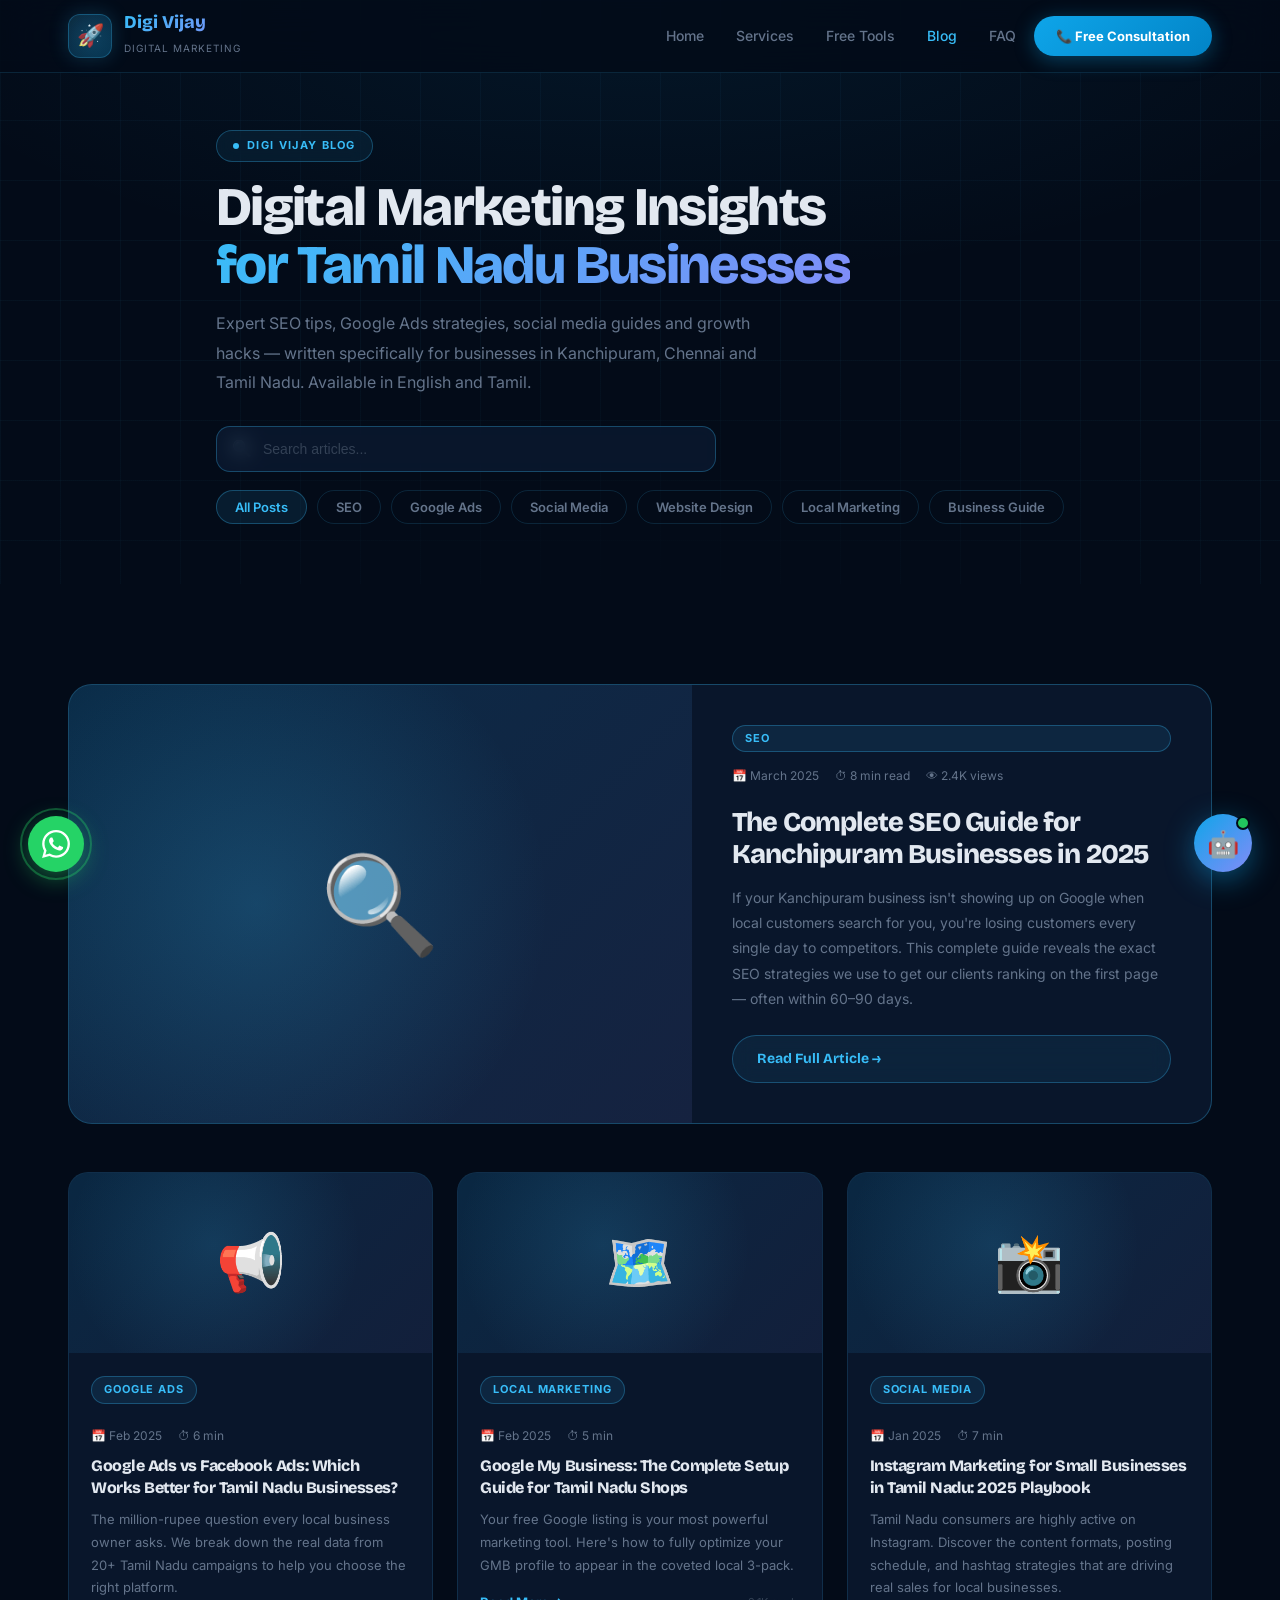
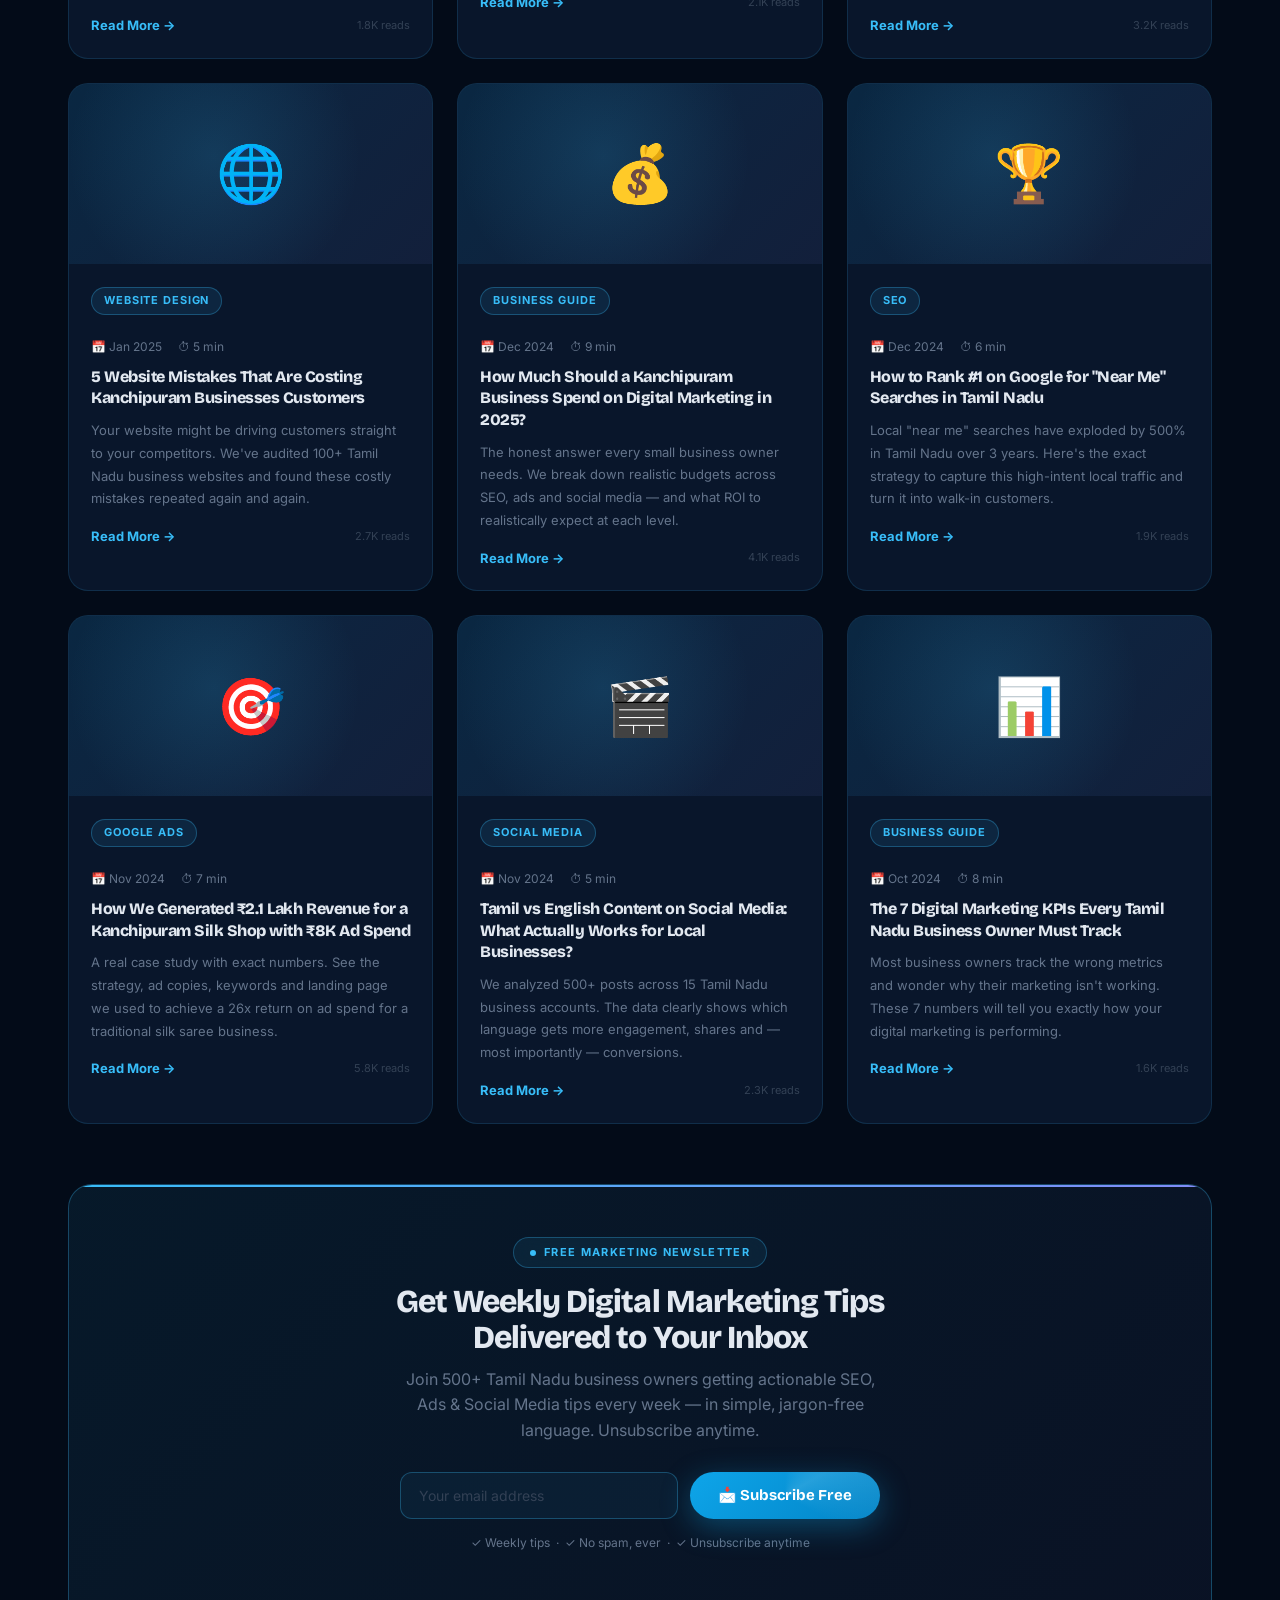
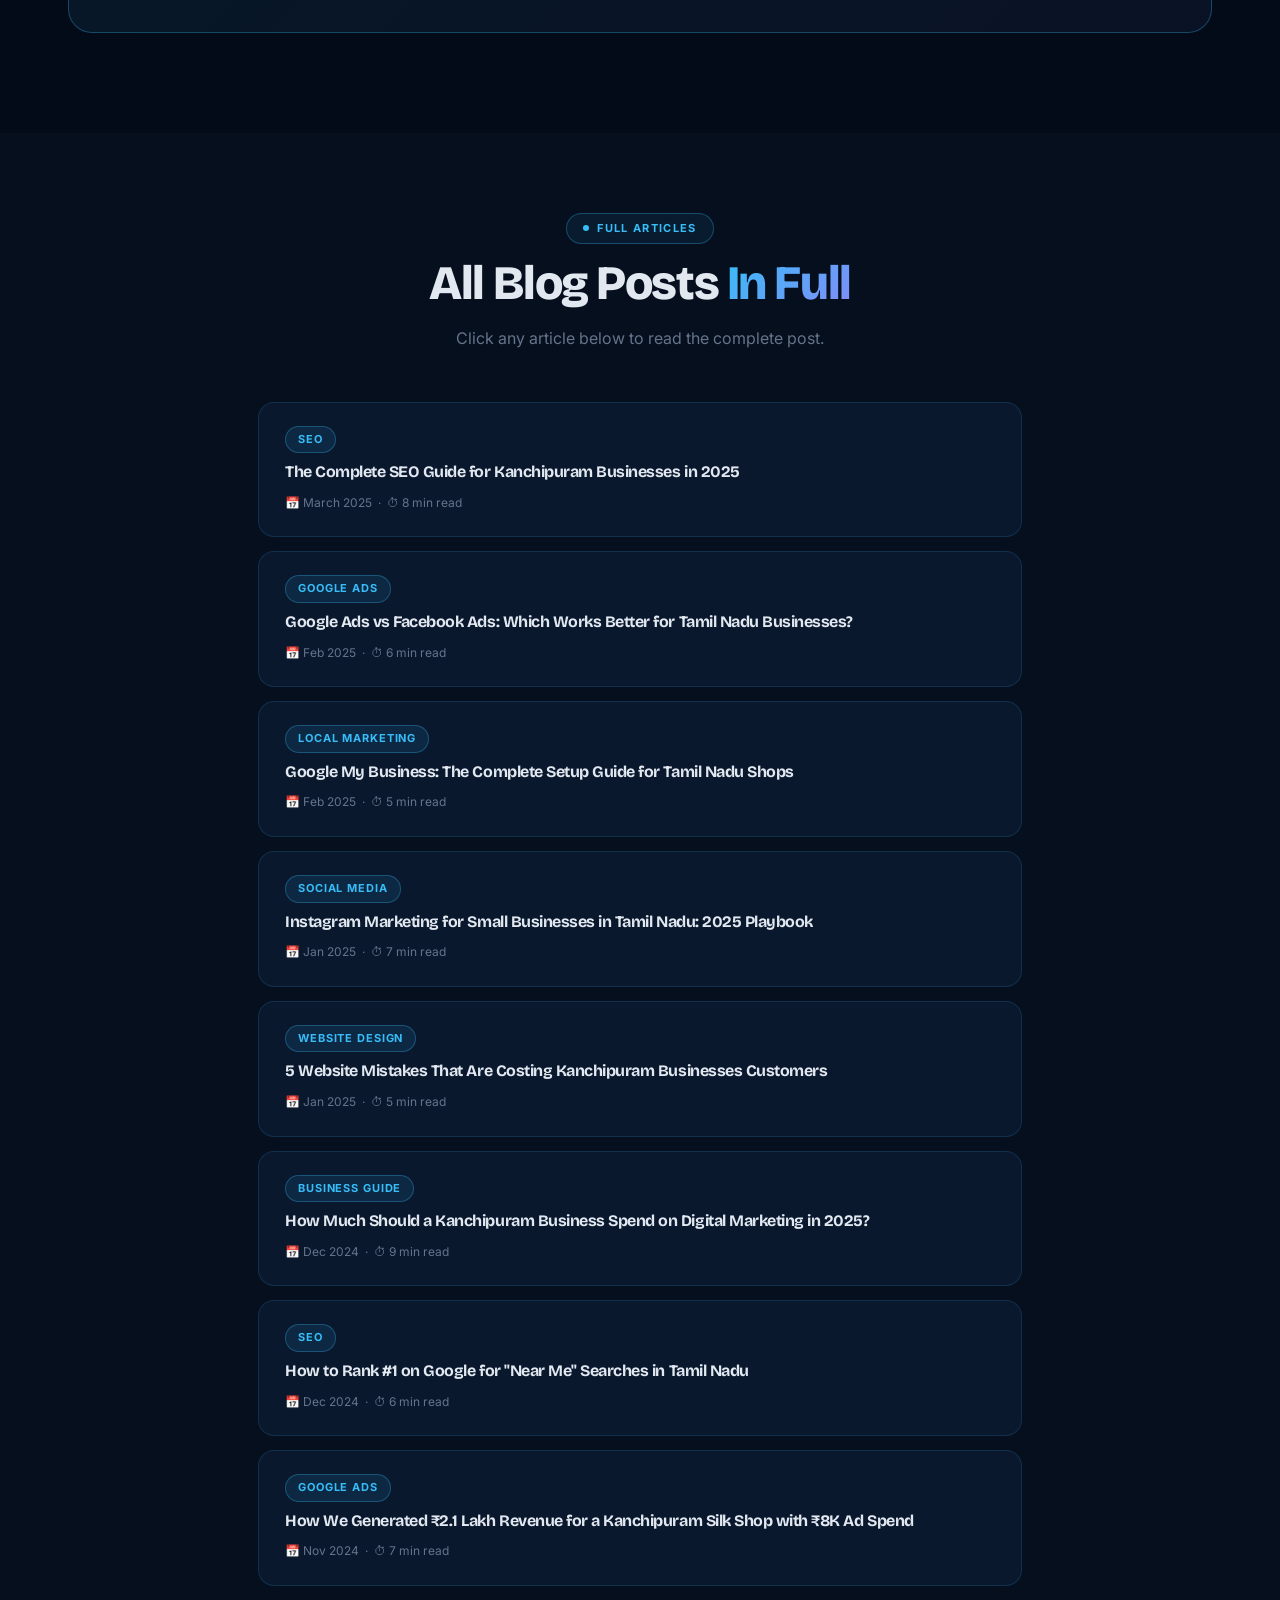
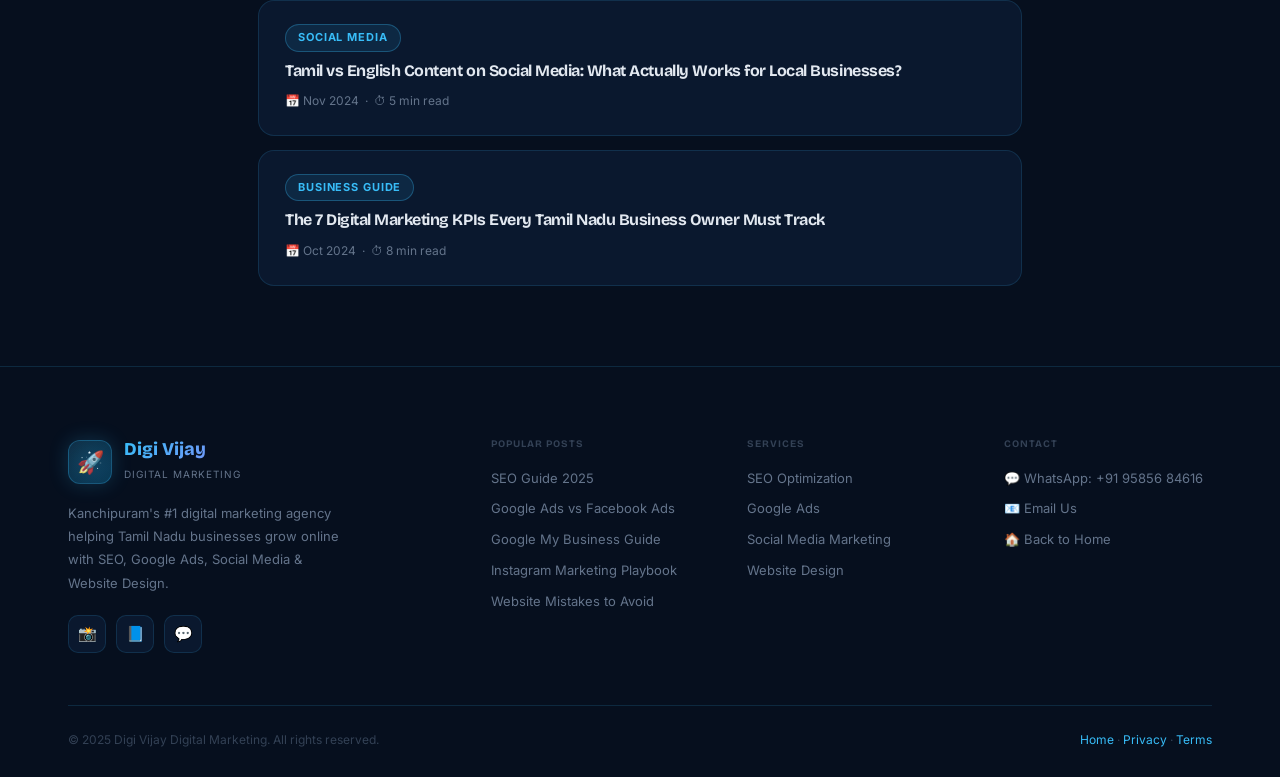
==== commit 432ae35e: "Update blog.html" ====
--- a/blog.html
+++ b/blog.html
@@ -13,9 +13,108 @@
 <!-- Fonts -->
 <link rel="preconnect" href="https://fonts.googleapis.com">
 <link rel="preconnect" href="https://fonts.gstatic.com" crossorigin>
-<link href="https://fonts.googleapis.com/css2?family=Syne:wght@400;500;600;700;800;900&family=DM+Sans:ital,wght@0,300;0,400;0,500;0,600;0,700;1,400&display=swap" rel="stylesheet">
+<link href="https://fonts.googleapis.com/css2?family=Bricolage+Grotesque:opsz,wght@12..96,400;12..96,500;12..96,600;12..96,700;12..96,800&family=Inter:wght@300;400;500;600;700&display=swap" rel="stylesheet">
 <!-- Stylesheet -->
 <link rel="stylesheet" href="styles.css">
+<!-- Article Styles -->
+<style>
+.art-list-item {
+  display:block;
+  background:rgba(14,30,58,0.6);
+  border:1px solid rgba(56,189,248,0.15);
+  border-radius:16px;
+  padding:22px 26px;
+  transition:all 0.25s;
+  cursor:pointer;
+}
+.art-list-item:hover {
+  border-color:rgba(56,189,248,0.4);
+  background:rgba(56,189,248,0.07);
+  transform:translateX(6px);
+}
+.art-list-item .post-cat { display:inline-block; margin-bottom:8px; }
+.art-list-item h3 { font-size:1rem; font-weight:700; color:#e2e8f0; margin-bottom:6px; line-height:1.35; }
+.post-meta-sm { font-size:12px; color:#64748b; }
+
+.full-article { animation: fadeUp 0.4s ease; }
+.art-h {
+  font-size:clamp(1.6rem,3.5vw,2.4rem);
+  font-weight:800;
+  margin-bottom:16px;
+  line-height:1.15;
+  color:#e2e8f0;
+}
+.art-meta {
+  display:flex;
+  flex-wrap:wrap;
+  gap:16px;
+  font-size:13px;
+  color:#64748b;
+  margin-bottom:36px;
+  padding-bottom:24px;
+  border-bottom:1px solid rgba(56,189,248,0.15);
+}
+.art-body { font-size:1rem; line-height:1.9; color:#cbd5e1; }
+.art-body h3 {
+  font-size:1.25rem;
+  font-weight:800;
+  margin:36px 0 14px;
+  color:#e2e8f0;
+}
+.art-body p { margin-bottom:16px; }
+.art-body strong { color:#e2e8f0; }
+.art-body code {
+  background:rgba(56,189,248,0.1);
+  border:1px solid rgba(56,189,248,0.2);
+  padding:2px 8px;
+  border-radius:6px;
+  font-size:13px;
+  color:#38bdf8;
+  font-family:monospace;
+}
+.art-lead {
+  font-size:1.1rem;
+  font-weight:500;
+  color:#e2e8f0;
+  margin-bottom:28px;
+  padding:20px 24px;
+  background:rgba(56,189,248,0.06);
+  border-left:3px solid #38bdf8;
+  border-radius:0 12px 12px 0;
+}
+.art-box {
+  background:rgba(56,189,248,0.06);
+  border:1px solid rgba(56,189,248,0.2);
+  border-radius:16px;
+  padding:24px;
+  margin:28px 0;
+}
+.art-box h4 {
+  font-size:1rem;
+  font-weight:800;
+  color:#38bdf8;
+  margin-bottom:14px;
+}
+.art-list {
+  padding-left:20px;
+  display:flex;
+  flex-direction:column;
+  gap:10px;
+  color:#cbd5e1;
+  font-size:14px;
+}
+.art-list li { line-height:1.6; }
+.art-cta {
+  background:linear-gradient(135deg,rgba(56,189,248,0.1),rgba(129,140,248,0.06));
+  border:1px solid rgba(56,189,248,0.25);
+  border-radius:20px;
+  padding:32px;
+  margin-top:40px;
+  text-align:center;
+}
+.art-cta h4 { font-size:1.2rem; font-weight:800; margin-bottom:10px; color:#e2e8f0; }
+.art-cta p { color:#64748b; margin-bottom:20px; font-size:14px; }
+</style>
 </head>
 <body>
 
@@ -111,9 +210,7 @@
         </div>
         <h2>The Complete SEO Guide for Kanchipuram Businesses in 2025</h2>
         <p>If your Kanchipuram business isn't showing up on Google when local customers search for you, you're losing customers every single day to competitors. This complete guide reveals the exact SEO strategies we use to get our clients ranking on the first page — often within 60–90 days.</p>
-        <a href="post-seo-guide.html" class="btn-secondary" style="padding:12px 24px;font-size:14px">
-          Read Full Article →
-        </a>
+        <a href="#articles" onclick="showPost('post-seo')" class="btn-secondary" style="padding:12px 24px;font-size:14px">Read Full Article →</a>
       </div>
     </div>
 
@@ -134,7 +231,7 @@
           <h3>Google Ads vs Facebook Ads: Which Works Better for Tamil Nadu Businesses?</h3>
           <p>The million-rupee question every local business owner asks. We break down the real data from 20+ Tamil Nadu campaigns to help you choose the right platform.</p>
           <div class="post-card-footer">
-            <a href="post-ads-comparison.html" class="read-more">Read More →</a>
+            <a href="#articles" onclick="showPost('post-ads')" class="read-more">Read More →</a>
             <span class="post-time">1.8K reads</span>
           </div>
         </div>
@@ -154,7 +251,7 @@
           <h3>Google My Business: The Complete Setup Guide for Tamil Nadu Shops</h3>
           <p>Your free Google listing is your most powerful marketing tool. Here's how to fully optimize your GMB profile to appear in the coveted local 3-pack.</p>
           <div class="post-card-footer">
-            <a href="post-gmb-guide.html" class="read-more">Read More →</a>
+            <a href="#articles" onclick="showPost('post-gmb')" class="read-more">Read More →</a>
             <span class="post-time">2.1K reads</span>
           </div>
         </div>
@@ -174,7 +271,7 @@
           <h3>Instagram Marketing for Small Businesses in Tamil Nadu: 2025 Playbook</h3>
           <p>Tamil Nadu consumers are highly active on Instagram. Discover the content formats, posting schedule, and hashtag strategies that are driving real sales for local businesses.</p>
           <div class="post-card-footer">
-            <a href="post-instagram-guide.html" class="read-more">Read More →</a>
+            <a href="#articles" onclick="showPost('post-instagram')" class="read-more">Read More →</a>
             <span class="post-time">3.2K reads</span>
           </div>
         </div>
@@ -194,7 +291,7 @@
           <h3>5 Website Mistakes That Are Costing Kanchipuram Businesses Customers</h3>
           <p>Your website might be driving customers straight to your competitors. We've audited 100+ Tamil Nadu business websites and found these costly mistakes repeated again and again.</p>
           <div class="post-card-footer">
-            <a href="post-website-mistakes.html" class="read-more">Read More →</a>
+            <a href="#articles" onclick="showPost('post-website')" class="read-more">Read More →</a>
             <span class="post-time">2.7K reads</span>
           </div>
         </div>
@@ -214,7 +311,7 @@
           <h3>How Much Should a Kanchipuram Business Spend on Digital Marketing in 2025?</h3>
           <p>The honest answer every small business owner needs. We break down realistic budgets across SEO, ads and social media — and what ROI to realistically expect at each level.</p>
           <div class="post-card-footer">
-            <a href="post-budget-guide.html" class="read-more">Read More →</a>
+            <a href="#articles" onclick="showPost('post-budget')" class="read-more">Read More →</a>
             <span class="post-time">4.1K reads</span>
           </div>
         </div>
@@ -234,7 +331,7 @@
           <h3>How to Rank #1 on Google for "Near Me" Searches in Tamil Nadu</h3>
           <p>Local "near me" searches have exploded by 500% in Tamil Nadu over 3 years. Here's the exact strategy to capture this high-intent local traffic and turn it into walk-in customers.</p>
           <div class="post-card-footer">
-            <a href="post-near-me-seo.html" class="read-more">Read More →</a>
+            <a href="#articles" onclick="showPost('post-near-me')" class="read-more">Read More →</a>
             <span class="post-time">1.9K reads</span>
           </div>
         </div>
@@ -254,7 +351,7 @@
           <h3>How We Generated ₹2.1 Lakh Revenue for a Kanchipuram Silk Shop with ₹8K Ad Spend</h3>
           <p>A real case study with exact numbers. See the strategy, ad copies, keywords and landing page we used to achieve a 26x return on ad spend for a traditional silk saree business.</p>
           <div class="post-card-footer">
-            <a href="post-silk-case-study.html" class="read-more">Read More →</a>
+            <a href="#articles" onclick="showPost('post-silk')" class="read-more">Read More →</a>
             <span class="post-time">5.8K reads</span>
           </div>
         </div>
@@ -274,7 +371,7 @@
           <h3>Tamil vs English Content on Social Media: What Actually Works for Local Businesses?</h3>
           <p>We analyzed 500+ posts across 15 Tamil Nadu business accounts. The data clearly shows which language gets more engagement, shares and — most importantly — conversions.</p>
           <div class="post-card-footer">
-            <a href="post-tamil-vs-english.html" class="read-more">Read More →</a>
+            <a href="#articles" onclick="showPost('post-tamil')" class="read-more">Read More →</a>
             <span class="post-time">2.3K reads</span>
           </div>
         </div>
@@ -294,7 +391,7 @@
           <h3>The 7 Digital Marketing KPIs Every Tamil Nadu Business Owner Must Track</h3>
           <p>Most business owners track the wrong metrics and wonder why their marketing isn't working. These 7 numbers will tell you exactly how your digital marketing is performing.</p>
           <div class="post-card-footer">
-            <a href="post-kpi-guide.html" class="read-more">Read More →</a>
+            <a href="#articles" onclick="showPost('post-kpi')" class="read-more">Read More →</a>
             <span class="post-time">1.6K reads</span>
           </div>
         </div>
@@ -320,118 +417,528 @@
 </section>
 
 <!-- ══════════════════════════════════════
-     BLOG ARTICLE — Full Content (Featured)
-     (Inline below for SEO — normally a separate page)
+     ALL BLOG ARTICLES
 ══════════════════════════════════════ -->
-<section style="background:var(--bg2);padding:80px 0">
-  <div class="con" style="max-width:780px">
-    <div class="rv">
-      <div class="label" style="margin-bottom:20px"><span class="label-dot"></span>Featured Article</div>
-      <h2 style="font-size:clamp(1.6rem,3.5vw,2.4rem);font-weight:900;margin-bottom:16px;line-height:1.15">
-        The Complete SEO Guide for Kanchipuram Businesses in 2025
-      </h2>
-      <div class="post-meta" style="margin-bottom:28px;font-size:13px;gap:20px">
-        <span style="display:flex;align-items:center;gap:6px;color:var(--muted)">👤 Vijayaraghavan G.</span>
-        <span style="display:flex;align-items:center;gap:6px;color:var(--muted)">📅 March 15, 2025</span>
-        <span style="display:flex;align-items:center;gap:6px;color:var(--muted)">⏱ 8 min read</span>
-        <span style="display:flex;align-items:center;gap:6px;color:var(--muted)">🏷️ SEO · Kanchipuram</span>
-      </div>
-
-      <!-- Article Content -->
-      <div style="font-size:1rem;line-height:1.9;color:var(--text2)">
-
-        <p style="font-size:1.1rem;font-weight:500;color:var(--text);margin-bottom:24px">
-          If your Kanchipuram business isn't showing up on Google's first page, your competitors are capturing those customers — every single day. This guide will show you exactly how to fix that.
-        </p>
-
-        <h3 style="font-size:1.3rem;font-weight:800;margin:32px 0 14px;color:var(--text)">Why SEO Matters More Than Ever for Kanchipuram Businesses</h3>
-        <p>According to Google's local search data, <strong style="color:var(--cyan)">76% of people who search for a local business on their smartphone visit that business within 24 hours</strong>. In Kanchipuram, a city famous for silk sarees and temples, local search is exploding — especially on mobile.</p>
-        <p style="margin-top:14px">Think about this: when someone in Kanchipuram searches "best silk saree shop near me" or "dental clinic kanchipuram," they're ready to buy or book. The businesses that appear on the first page get those customers. The ones on page 2 and beyond get nothing.</p>
-
-        <div style="background:rgba(56,189,248,0.06);border:1px solid var(--brd2);border-radius:16px;padding:24px;margin:28px 0">
-          <h4 style="font-family:'Syne',sans-serif;font-size:1rem;font-weight:800;margin-bottom:12px;color:var(--cyan)">📊 Key Local SEO Stats for Tamil Nadu</h4>
-          <ul style="list-style:none;display:flex;flex-direction:column;gap:10px">
-            <li style="display:flex;align-items:flex-start;gap:10px"><span style="color:var(--green);font-weight:700;flex-shrink:0">→</span>92% of online experiences begin with a search engine</li>
-            <li style="display:flex;align-items:flex-start;gap:10px"><span style="color:var(--green);font-weight:700;flex-shrink:0">→</span>"Near me" searches in Tamil Nadu grew 450% in 3 years</li>
-            <li style="display:flex;align-items:flex-start;gap:10px"><span style="color:var(--green);font-weight:700;flex-shrink:0">→</span>Businesses in the Google Maps "3-pack" get 44% of all clicks</li>
-            <li style="display:flex;align-items:flex-start;gap:10px"><span style="color:var(--green);font-weight:700;flex-shrink:0">→</span>86% of consumers use Google Maps to find local businesses</li>
+<section id="articles" style="background:var(--bg2);padding:80px 0">
+  <div class="con" style="max-width:820px">
+
+    <!-- Article Nav -->
+    <div id="article-nav" style="display:none;margin-bottom:40px">
+      <a href="#blog-posts" onclick="closePost()" style="display:inline-flex;align-items:center;gap:8px;background:rgba(56,189,248,0.08);border:1px solid var(--brd2);color:var(--cyan);padding:10px 20px;border-radius:50px;font-size:13px;font-weight:700;cursor:pointer;transition:all .2s">← Back to All Articles</a>
+    </div>
+
+    <!-- Default state: list of article links -->
+    <div id="article-list">
+      <div style="text-align:center;margin-bottom:48px">
+        <div class="label" style="margin-bottom:14px"><span class="label-dot"></span>Full Articles</div>
+        <h2 class="sh">All Blog Posts <span class="grad-text">In Full</span></h2>
+        <p class="sp" style="margin:12px auto 0">Click any article below to read the complete post.</p>
+      </div>
+      <div style="display:flex;flex-direction:column;gap:14px">
+        <a href="#articles" onclick="showPost('post-seo')" class="art-list-item">
+          <span class="post-cat">SEO</span>
+          <h3>The Complete SEO Guide for Kanchipuram Businesses in 2025</h3>
+          <span class="post-meta-sm">📅 March 2025 &nbsp;·&nbsp; ⏱ 8 min read</span>
+        </a>
+        <a href="#articles" onclick="showPost('post-ads')" class="art-list-item">
+          <span class="post-cat">Google Ads</span>
+          <h3>Google Ads vs Facebook Ads: Which Works Better for Tamil Nadu Businesses?</h3>
+          <span class="post-meta-sm">📅 Feb 2025 &nbsp;·&nbsp; ⏱ 6 min read</span>
+        </a>
+        <a href="#articles" onclick="showPost('post-gmb')" class="art-list-item">
+          <span class="post-cat">Local Marketing</span>
+          <h3>Google My Business: The Complete Setup Guide for Tamil Nadu Shops</h3>
+          <span class="post-meta-sm">📅 Feb 2025 &nbsp;·&nbsp; ⏱ 5 min read</span>
+        </a>
+        <a href="#articles" onclick="showPost('post-instagram')" class="art-list-item">
+          <span class="post-cat">Social Media</span>
+          <h3>Instagram Marketing for Small Businesses in Tamil Nadu: 2025 Playbook</h3>
+          <span class="post-meta-sm">📅 Jan 2025 &nbsp;·&nbsp; ⏱ 7 min read</span>
+        </a>
+        <a href="#articles" onclick="showPost('post-website')" class="art-list-item">
+          <span class="post-cat">Website Design</span>
+          <h3>5 Website Mistakes That Are Costing Kanchipuram Businesses Customers</h3>
+          <span class="post-meta-sm">📅 Jan 2025 &nbsp;·&nbsp; ⏱ 5 min read</span>
+        </a>
+        <a href="#articles" onclick="showPost('post-budget')" class="art-list-item">
+          <span class="post-cat">Business Guide</span>
+          <h3>How Much Should a Kanchipuram Business Spend on Digital Marketing in 2025?</h3>
+          <span class="post-meta-sm">📅 Dec 2024 &nbsp;·&nbsp; ⏱ 9 min read</span>
+        </a>
+        <a href="#articles" onclick="showPost('post-near-me')" class="art-list-item">
+          <span class="post-cat">SEO</span>
+          <h3>How to Rank #1 on Google for "Near Me" Searches in Tamil Nadu</h3>
+          <span class="post-meta-sm">📅 Dec 2024 &nbsp;·&nbsp; ⏱ 6 min read</span>
+        </a>
+        <a href="#articles" onclick="showPost('post-silk')" class="art-list-item">
+          <span class="post-cat">Google Ads</span>
+          <h3>How We Generated ₹2.1 Lakh Revenue for a Kanchipuram Silk Shop with ₹8K Ad Spend</h3>
+          <span class="post-meta-sm">📅 Nov 2024 &nbsp;·&nbsp; ⏱ 7 min read</span>
+        </a>
+        <a href="#articles" onclick="showPost('post-tamil')" class="art-list-item">
+          <span class="post-cat">Social Media</span>
+          <h3>Tamil vs English Content on Social Media: What Actually Works for Local Businesses?</h3>
+          <span class="post-meta-sm">📅 Nov 2024 &nbsp;·&nbsp; ⏱ 5 min read</span>
+        </a>
+        <a href="#articles" onclick="showPost('post-kpi')" class="art-list-item">
+          <span class="post-cat">Business Guide</span>
+          <h3>The 7 Digital Marketing KPIs Every Tamil Nadu Business Owner Must Track</h3>
+          <span class="post-meta-sm">📅 Oct 2024 &nbsp;·&nbsp; ⏱ 8 min read</span>
+        </a>
+      </div>
+    </div>
+
+    <!-- ═══ ARTICLE: SEO GUIDE ═══ -->
+    <article id="post-seo" class="full-article" style="display:none">
+      <div class="label" style="margin-bottom:20px"><span class="label-dot"></span>SEO</div>
+      <h2 class="art-h">The Complete SEO Guide for Kanchipuram Businesses in 2025</h2>
+      <div class="art-meta">
+        <span>👤 Vijayaraghavan G.</span><span>📅 March 15, 2025</span><span>⏱ 8 min read</span><span>🏷️ SEO · Kanchipuram</span>
+      </div>
+      <div class="art-body">
+        <p class="art-lead">If your Kanchipuram business isn't showing up on Google's first page, your competitors are capturing those customers — every single day. This guide shows you exactly how to fix that.</p>
+
+        <h3>Why SEO Matters More Than Ever for Kanchipuram Businesses</h3>
+        <p>According to Google's local search data, <strong>76% of people who search for a local business visit that business within 24 hours.</strong> When someone searches "best silk saree shop near me" or "dental clinic kanchipuram," they are ready to buy. The businesses on page one get those customers. Everyone else gets nothing.</p>
+
+        <div class="art-box">
+          <h4>📊 Key Local SEO Stats for Tamil Nadu</h4>
+          <ul class="art-list">
+            <li>92% of online experiences begin with a search engine</li>
+            <li>"Near me" searches in Tamil Nadu grew 450% in 3 years</li>
+            <li>Businesses in the Google Maps 3-pack get 44% of all clicks</li>
+            <li>86% of consumers use Google Maps to find local businesses</li>
           </ul>
         </div>
 
-        <h3 style="font-size:1.3rem;font-weight:800;margin:32px 0 14px;color:var(--text)">Step 1: Claim & Fully Optimize Your Google Business Profile</h3>
-        <p>Your Google Business Profile (formerly Google My Business) is the single most impactful free SEO tool available. Yet most Kanchipuram businesses leave it incomplete or never claim it at all.</p>
-        <p style="margin-top:14px">Here's what a fully optimized profile looks like:</p>
-        <ul style="margin-top:12px;display:flex;flex-direction:column;gap:8px">
-          <li style="display:flex;align-items:flex-start;gap:10px"><span style="background:rgba(56,189,248,0.1);border:1px solid var(--brd2);border-radius:50%;width:22px;height:22px;display:flex;align-items:center;justify-content:center;font-size:11px;font-weight:800;color:var(--cyan);flex-shrink:0">✓</span>Complete business name, address, phone number (NAP consistency is crucial)</li>
-          <li style="display:flex;align-items:flex-start;gap:10px"><span style="background:rgba(56,189,248,0.1);border:1px solid var(--brd2);border-radius:50%;width:22px;height:22px;display:flex;align-items:center;justify-content:center;font-size:11px;font-weight:800;color:var(--cyan);flex-shrink:0">✓</span>20+ high-quality photos of your business, products, and team</li>
-          <li style="display:flex;align-items:flex-start;gap:10px"><span style="background:rgba(56,189,248,0.1);border:1px solid var(--brd2);border-radius:50%;width:22px;height:22px;display:flex;align-items:center;justify-content:center;font-size:11px;font-weight:800;color:var(--cyan);flex-shrink:0">✓</span>Business description with your target keywords (Tamil + English)</li>
-          <li style="display:flex;align-items:flex-start;gap:10px"><span style="background:rgba(56,189,248,0.1);border:1px solid var(--brd2);border-radius:50%;width:22px;height:22px;display:flex;align-items:center;justify-content:center;font-size:11px;font-weight:800;color:var(--cyan);flex-shrink:0">✓</span>Accurate business hours (mark holiday hours too)</li>
-          <li style="display:flex;align-items:flex-start;gap:10px"><span style="background:rgba(56,189,248,0.1);border:1px solid var(--brd2);border-radius:50%;width:22px;height:22px;display:flex;align-items:center;justify-content:center;font-size:11px;font-weight:800;color:var(--cyan);flex-shrink:0">✓</span>Regular Google Posts (at least 2 per week) to show activity</li>
-          <li style="display:flex;align-items:flex-start;gap:10px"><span style="background:rgba(56,189,248,0.1);border:1px solid var(--brd2);border-radius:50%;width:22px;height:22px;display:flex;align-items:center;justify-content:center;font-size:11px;font-weight:800;color:var(--cyan);flex-shrink:0">✓</span>Respond to every review within 24 hours (builds trust with Google)</li>
+        <h3>Step 1: Claim & Optimize Your Google Business Profile</h3>
+        <p>Your Google Business Profile is the single most impactful free SEO tool available. Yet most Kanchipuram businesses leave it incomplete. A fully optimized profile includes: complete NAP (name, address, phone), 20+ high-quality photos, a keyword-rich description in Tamil and English, accurate hours, regular Google Posts (at least 2/week), and responses to every review within 24 hours.</p>
+
+        <h3>Step 2: Target the Right Local Keywords</h3>
+        <p>Focus on local commercial intent keywords — phrases people search when they're ready to buy. High priority: "silk saree shop kanchipuram," "best dentist kanchipuram." Medium priority: "digital marketing company kanchipuram," "catering kanchipuram." Informational: "how to buy silk saree," "kanchipuram silk vs banarasi." Use these terms naturally in your page titles, headings, and body content.</p>
+
+        <h3>Step 3: On-Page SEO — The Foundation</h3>
+        <p>Every page on your website needs: a title tag with your keyword + city (e.g. "Best Silk Sarees in Kanchipuram | Your Shop"), a 150-160 character meta description with a call to action, a single H1 heading with your primary keyword, clean URLs like <code>/silk-sarees-kanchipuram/</code>, and at least 800 words of original helpful content per service page.</p>
+
+        <h3>Step 4: Build Local Citations</h3>
+        <p>Citations are mentions of your business NAP across the web. List your business consistently on Justdial, Sulekha, IndiaMART, Yellow Pages India, Bing Places, Apple Maps Connect, and Facebook Business. Inconsistent NAP across directories confuses Google and hurts rankings.</p>
+
+        <h3>Step 5: Get More Google Reviews</h3>
+        <p>Reviews are the single most powerful local ranking factor. Implement this system: send every satisfied customer a WhatsApp message 2 days after their visit with a direct review link. Train staff to ask verbally. Add a QR code on receipts. Respond to every review — good and bad — within 24 hours.</p>
+
+        <div class="art-cta">
+          <h4>Want Us to Do This for Your Business?</h4>
+          <p>We implement all 5 SEO steps for every client within the first 30 days. Book a free consultation to see how we can grow your Kanchipuram business.</p>
+          <a href="https://wa.me/919585684616?text=I read the SEO guide and want a free consultation" class="btn-primary" target="_blank" rel="noopener">🚀 Book Free Consultation →</a>
+        </div>
+      </div>
+    </article>
+
+    <!-- ═══ ARTICLE: GOOGLE ADS VS FACEBOOK ADS ═══ -->
+    <article id="post-ads" class="full-article" style="display:none">
+      <div class="label" style="margin-bottom:20px"><span class="label-dot"></span>Google Ads</div>
+      <h2 class="art-h">Google Ads vs Facebook Ads: Which Works Better for Tamil Nadu Businesses?</h2>
+      <div class="art-meta">
+        <span>👤 Vijayaraghavan G.</span><span>📅 Feb 2025</span><span>⏱ 6 min read</span><span>🏷️ Paid Ads</span>
+      </div>
+      <div class="art-body">
+        <p class="art-lead">The million-rupee question every Tamil Nadu business owner asks. After running 20+ campaigns for local businesses, here is the honest data-driven answer.</p>
+
+        <h3>How Google Ads Work</h3>
+        <p>Google Ads (Pay-Per-Click) shows your business to people who are <strong>actively searching</strong> for what you offer right now. Someone types "silk saree shop kanchipuram" and your ad appears at the top of results. This is called pull marketing — you capture intent that already exists.</p>
+
+        <h3>How Facebook Ads Work</h3>
+        <p>Facebook and Instagram Ads show your business to people based on their demographics, interests, and behaviors — <strong>before they know they need you</strong>. This is push marketing — you interrupt someone's scroll and create awareness. It works brilliantly for visual products and brand building.</p>
+
+        <div class="art-box">
+          <h4>📊 Our Tamil Nadu Data: 20+ Campaigns Compared</h4>
+          <ul class="art-list">
+            <li><strong>Google Ads average conversion rate:</strong> 4.2% for local service businesses</li>
+            <li><strong>Facebook Ads average conversion rate:</strong> 1.8% for the same businesses</li>
+            <li><strong>Google Ads average CPC in Tamil Nadu:</strong> ₹18–₹45 depending on industry</li>
+            <li><strong>Facebook Ads average CPM:</strong> ₹80–₹160 per 1,000 impressions</li>
+            <li><strong>Google Ads average ROI:</strong> 3.2x across our client campaigns</li>
+            <li><strong>Facebook Ads average ROI:</strong> 2.1x across our client campaigns</li>
+          </ul>
+        </div>
+
+        <h3>When to Choose Google Ads</h3>
+        <p>Choose Google Ads when you offer a service people actively search for — clinics, repair services, lawyers, accountants, catering. When someone needs a dentist, they Google it. Google Ads puts you right there at the moment of highest intent. Best for immediate lead generation with a limited budget.</p>
+
+        <h3>When to Choose Facebook/Instagram Ads</h3>
+        <p>Choose Facebook Ads for visually driven products (silk sarees, jewellery, food, clothing), brand awareness campaigns, retargeting website visitors, and reaching specific demographics (e.g. women aged 25-45 in Kanchipuram interested in fashion). Excellent for building a long-term audience.</p>
+
+        <h3>The Winning Answer for Most Tamil Nadu Businesses</h3>
+        <p>Run both — but start with Google Ads if your budget is under ₹15,000/month. Google Ads delivers faster, more measurable ROI for most local service businesses. Once you have a steady flow of leads from Google, layer in Facebook/Instagram Ads for brand building and retargeting the people who visited your website but didn't convert.</p>
+
+        <div class="art-cta">
+          <h4>Not Sure Which Platform is Right for You?</h4>
+          <p>Book a free strategy call. We'll analyze your business, your competition, and recommend the exact mix for your budget and goals.</p>
+          <a href="https://wa.me/919585684616?text=I want to know which ads platform is right for my business" class="btn-primary" target="_blank" rel="noopener">🚀 Get Free Platform Advice →</a>
+        </div>
+      </div>
+    </article>
+
+    <!-- ═══ ARTICLE: GOOGLE MY BUSINESS ═══ -->
+    <article id="post-gmb" class="full-article" style="display:none">
+      <div class="label" style="margin-bottom:20px"><span class="label-dot"></span>Local Marketing</div>
+      <h2 class="art-h">Google My Business: The Complete Setup Guide for Tamil Nadu Shops</h2>
+      <div class="art-meta">
+        <span>👤 Vijayaraghavan G.</span><span>📅 Feb 2025</span><span>⏱ 5 min read</span><span>🏷️ Local SEO</span>
+      </div>
+      <div class="art-body">
+        <p class="art-lead">Your free Google Business Profile is your most powerful marketing tool. Most Tamil Nadu shop owners either haven't claimed it or have left it half-complete — and are losing customers because of it every single day.</p>
+
+        <h3>Step 1: Claim Your Profile</h3>
+        <p>Go to <strong>business.google.com</strong> and search for your business. If it already exists (Google often auto-generates listings), click "Claim this business." If not, click "Add your business." You'll verify ownership via postcard, phone, or video — usually takes 5–7 days.</p>
+
+        <h3>Step 2: Complete Every Section</h3>
+        <p>Most businesses fill in only 40% of their profile. Complete all sections: business name (use your exact legal name — no keyword stuffing), address, phone number, website, business category (choose the most specific one), service areas if you deliver, business hours including holidays, and a detailed description (750 characters) weaving in your top 3 keywords naturally.</p>
+
+        <h3>Step 3: Upload 20+ High-Quality Photos</h3>
+        <p>Businesses with 20+ photos get 35% more website clicks and 42% more requests for directions. Upload: storefront exterior (from the road, so customers can find you), interior, your products or services in action, your team, and any awards or certifications. Update photos monthly — Google rewards active profiles.</p>
+
+        <div class="art-box">
+          <h4>📌 The 3-Pack Secret</h4>
+          <p style="color:var(--text2);font-size:14px;line-height:1.7">The "3-Pack" is the box of 3 local businesses Google shows at the top of local searches. It gets 44% of all clicks. To appear there: 1) Complete your profile fully. 2) Get 10+ Google reviews above 4.0 stars. 3) Have consistent NAP across the web. 4) Post on your profile weekly.</p>
+        </div>
+
+        <h3>Step 4: Get Reviews Systematically</h3>
+        <p>Generate a short review link from your Google Business Profile dashboard (Share → Copy link). Send it to every happy customer via WhatsApp: "Hi [Name], thank you for visiting! If you're happy with our service, a quick Google review would really help us. It takes only 30 seconds: [link]" — this simple message gets a 30-40% response rate.</p>
+
+        <h3>Step 5: Post Weekly Google Updates</h3>
+        <p>Go to your profile and click "Add update." Post about offers, new products, events, or helpful tips. These posts appear in your profile for 7 days and signal to Google that your business is active. Active profiles consistently outrank inactive ones even when other factors are equal.</p>
+
+        <div class="art-cta">
+          <h4>Want Us to Fully Optimize Your Google Profile?</h4>
+          <p>We set up and optimize Google Business Profiles for Tamil Nadu businesses as part of our Local SEO service. Results typically appear within 30–60 days.</p>
+          <a href="https://wa.me/919585684616?text=I want to optimize my Google Business Profile" class="btn-primary" target="_blank" rel="noopener">🚀 Optimize My Profile →</a>
+        </div>
+      </div>
+    </article>
+
+    <!-- ═══ ARTICLE: INSTAGRAM ═══ -->
+    <article id="post-instagram" class="full-article" style="display:none">
+      <div class="label" style="margin-bottom:20px"><span class="label-dot"></span>Social Media</div>
+      <h2 class="art-h">Instagram Marketing for Small Businesses in Tamil Nadu: 2025 Playbook</h2>
+      <div class="art-meta">
+        <span>👤 Vijayaraghavan G.</span><span>📅 Jan 2025</span><span>⏱ 7 min read</span><span>🏷️ Instagram · Social Media</span>
+      </div>
+      <div class="art-body">
+        <p class="art-lead">Tamil Nadu has one of India's most engaged Instagram user bases. For visual businesses — sarees, food, jewellery, salons — Instagram is a direct sales channel. Here's the playbook that's working in 2025.</p>
+
+        <h3>Optimize Your Instagram Business Profile</h3>
+        <p>Your bio has 150 characters. Use them wisely: what you do, who you serve, and a call-to-action with a link. Example: "Premium Kanchipuram Silk Sarees 🪡 | Shipped across India | DM to order | ⬇️ Shop now." Switch to a Business Account (free) to access analytics and the "Contact" button. Use a clear logo or product photo as your profile picture.</p>
+
+        <h3>Content Formats That Work in Tamil Nadu</h3>
+        <p><strong>Reels (70% of your content):</strong> Short 15-30 second videos showing products, behind-the-scenes, before-and-after, or quick tips. Reels get 3x more reach than photos. <strong>Carousel posts (20%):</strong> Multiple images work great for showcasing product collections, before/after transformations, and step-by-step guides. <strong>Stories (daily):</strong> Poll questions, "which do you prefer," countdown timers for sales, and customer testimonials.</p>
+
+        <div class="art-box">
+          <h4>🗓️ Winning Posting Schedule for Tamil Nadu Businesses</h4>
+          <ul class="art-list">
+            <li><strong>Monday:</strong> Educational tip or myth-busting post</li>
+            <li><strong>Wednesday:</strong> Product showcase Reel or Carousel</li>
+            <li><strong>Friday:</strong> Customer testimonial or transformation</li>
+            <li><strong>Saturday:</strong> Behind-the-scenes or "meet the team"</li>
+            <li><strong>Daily Stories:</strong> Polls, questions, product previews</li>
+          </ul>
+        </div>
+
+        <h3>Hashtag Strategy for Tamil Nadu</h3>
+        <p>Use a mix of 15-20 hashtags per post across three tiers. Big (1M+ posts): #silk #sarees #indian fashion. Medium (50K-500K): #kanchipuramsaree #tamilnadubusiness. Small/local (under 10K): #kanchipuramshopping #chengalpattusilk. The small local hashtags have less competition and often drive the most targeted local traffic.</p>
+
+        <h3>Tamil Content Outperforms English 3:1</h3>
+        <p>In our analysis of 500+ posts across Tamil Nadu business accounts, Tamil captions consistently get 3x more comments and saves than English captions for the same product. Tamil audiences feel more connected to brands that speak their language. You don't need to choose — post in both. Tamil caption first, English translation below.</p>
+
+        <h3>How to Convert Followers into Customers</h3>
+        <p>Post → DM → WhatsApp is the conversion funnel for Instagram. Every post should have a CTA: "DM us to order," "Comment your size," "Send 'PRICE' to get the catalog." Respond to every DM within 1 hour — Instagram's algorithm rewards fast response rates and so do customers.</p>
+
+        <div class="art-cta">
+          <h4>Want a Managed Instagram Strategy for Your Business?</h4>
+          <p>We create and manage Instagram content for Tamil Nadu businesses — in Tamil and English. Full calendar, content creation, posting, and performance reports.</p>
+          <a href="https://wa.me/919585684616?text=I want Instagram marketing for my business" class="btn-primary" target="_blank" rel="noopener">🚀 Start Instagram Marketing →</a>
+        </div>
+      </div>
+    </article>
+
+    <!-- ═══ ARTICLE: WEBSITE MISTAKES ═══ -->
+    <article id="post-website" class="full-article" style="display:none">
+      <div class="label" style="margin-bottom:20px"><span class="label-dot"></span>Website Design</div>
+      <h2 class="art-h">5 Website Mistakes That Are Costing Kanchipuram Businesses Customers</h2>
+      <div class="art-meta">
+        <span>👤 Vijayaraghavan G.</span><span>📅 Jan 2025</span><span>⏱ 5 min read</span><span>🏷️ Website · Conversion</span>
+      </div>
+      <div class="art-body">
+        <p class="art-lead">We've audited over 100 Tamil Nadu business websites. The same costly mistakes appear again and again — and they're silently driving customers to your competitors. Fix these and watch your enquiries grow.</p>
+
+        <h3>Mistake #1: No Mobile Optimization</h3>
+        <p>Over 78% of local searches in Tamil Nadu happen on mobile phones. If your website looks broken, loads slowly, or is hard to navigate on a phone, visitors leave within 8 seconds — and they don't come back. Google also ranks mobile-friendly websites higher. Test yours at <strong>search.google.com/test/mobile-friendly</strong>. If it fails, this is your #1 priority.</p>
+
+        <h3>Mistake #2: No Clear Call-to-Action Above the Fold</h3>
+        <p>"Above the fold" means what visitors see without scrolling. Most business websites we audit have beautiful banners but no clear CTA. Every page must have one primary call-to-action visible immediately: "Call Now," "WhatsApp Us," "Book Free Consultation," or "Get a Quote." Make it a large button in a contrasting color. Don't make visitors hunt for how to contact you.</p>
+
+        <h3>Mistake #3: Slow Loading Speed</h3>
+        <p>Google research shows 53% of mobile users abandon a site that takes more than 3 seconds to load. Most Tamil Nadu business websites load in 8-12 seconds. The main culprits: uncompressed images (compress all images to under 200KB using TinyPNG), cheap shared hosting, too many plugins (WordPress sites), and no browser caching. Check your speed at <strong>pagespeed.web.dev</strong>.</p>
+
+        <div class="art-box">
+          <h4>⚡ Quick Speed Fixes</h4>
+          <ul class="art-list">
+            <li>Compress all images before uploading — aim for under 150KB each</li>
+            <li>Use a fast hosting provider (we recommend Hostinger or SiteGround)</li>
+            <li>Enable browser caching via your hosting control panel</li>
+            <li>Remove unnecessary plugins or scripts</li>
+            <li>Use a Content Delivery Network (CDN) like Cloudflare (free)</li>
+          </ul>
+        </div>
+
+        <h3>Mistake #4: Missing Trust Signals</h3>
+        <p>Tamil Nadu customers need to trust you before they contact you. Most websites are missing: customer testimonials with real names and photos, Google review widget showing your rating, WhatsApp button (this alone can increase enquiries by 40%), your physical address and business hours, and team photos. These signals say "we are a real, trustworthy business."</p>
+
+        <h3>Mistake #5: No SEO Foundation</h3>
+        <p>A beautiful website that Google can't find is useless. Every page needs a unique title tag (60 characters max) with your keyword + city, a meta description (160 characters) that compels clicks, at least one H1 heading with your primary keyword, and original content — not copy-pasted from competitors. Even adding these basics to an existing website can improve rankings within 30-60 days.</p>
+
+        <div class="art-cta">
+          <h4>How Does Your Website Score?</h4>
+          <p>Get a free website audit from Digi Vijay. We'll identify exactly which of these mistakes are hurting your business and give you an action plan to fix them.</p>
+          <a href="https://wa.me/919585684616?text=I want a free website audit" class="btn-primary" target="_blank" rel="noopener">🚀 Get Free Website Audit →</a>
+        </div>
+      </div>
+    </article>
+
+    <!-- ═══ ARTICLE: BUDGET GUIDE ═══ -->
+    <article id="post-budget" class="full-article" style="display:none">
+      <div class="label" style="margin-bottom:20px"><span class="label-dot"></span>Business Guide</div>
+      <h2 class="art-h">How Much Should a Kanchipuram Business Spend on Digital Marketing in 2025?</h2>
+      <div class="art-meta">
+        <span>👤 Vijayaraghavan G.</span><span>📅 Dec 2024</span><span>⏱ 9 min read</span><span>🏷️ Budget · Strategy</span>
+      </div>
+      <div class="art-body">
+        <p class="art-lead">The honest answer: it depends on your goals. But "it depends" isn't useful. Here's a practical breakdown of realistic digital marketing budgets for Kanchipuram businesses at every stage — and what ROI to expect at each level.</p>
+
+        <h3>The General Rule</h3>
+        <p>Most marketing experts recommend spending 5-15% of your revenue on marketing. For a new business trying to grow fast, aim for 10-15%. For an established business maintaining its position, 5-8% is fine. In rupee terms, a business earning ₹5L/month should spend ₹25,000–₹75,000/month on all marketing combined.</p>
+
+        <div class="art-box">
+          <h4>💰 Budget Tiers for Kanchipuram Businesses</h4>
+          <ul class="art-list">
+            <li><strong>Starter (₹5,000–₹10,000/month):</strong> Google Business Profile optimization + basic SEO. Realistic results: improved local rankings in 60-90 days, 5-15 extra enquiries/month.</li>
+            <li><strong>Growth (₹10,000–₹25,000/month):</strong> SEO + Google Ads (₹8K ad spend). Realistic results: first-page rankings, 20-40 leads/month, 2-3x ROI on ad spend.</li>
+            <li><strong>Scale (₹25,000–₹50,000/month):</strong> Full SEO + Google Ads + Social Media. Realistic results: dominant local presence, 50-100+ leads/month, brand recognition across Tamil Nadu.</li>
+            <li><strong>Dominate (₹50,000+/month):</strong> All of the above + content marketing + video + retargeting. Results: market leader status in your category.</li>
+          </ul>
+        </div>
+
+        <h3>What to Spend First (Priority Order)</h3>
+        <p><strong>1st: Google Business Profile</strong> — free to claim, takes 2 hours to optimize, delivers results for years. <strong>2nd: Basic website SEO</strong> — title tags, meta descriptions, speed fixes. Often a one-time ₹3,000–₹5,000 investment. <strong>3rd: Google Ads</strong> — immediate results. Start with ₹5,000/month ad spend. <strong>4th: Social Media</strong> — great for brand building once leads are flowing.</p>
+
+        <h3>ROI Expectations by Channel</h3>
+        <p>Based on our Tamil Nadu client data: <strong>Local SEO</strong> delivers an average 8x ROI over 12 months (slow start, compounds over time). <strong>Google Ads</strong> deliver an average 3.2x ROI from month one (immediate, but stops when you stop spending). <strong>Social Media</strong> delivers 2.1x direct ROI but creates brand value that compounds. <strong>Email/WhatsApp Marketing</strong> to existing customers has the highest ROI: often 10-15x for retail businesses.</p>
+
+        <h3>Common Budget Mistakes to Avoid</h3>
+        <p>Spreading too thin: ₹5,000 across 5 channels means ₹1,000 each — not enough to show results on any. Concentrate your budget. Stopping too early: SEO takes 3-6 months. Most businesses quit after 45 days and miss the results. Ignoring tracking: if you don't know which channel generates leads, you can't optimize. Set up Google Analytics and call tracking from day one.</p>
+
+        <div class="art-cta">
+          <h4>Get a Custom Budget Plan for Your Business</h4>
+          <p>Not sure how to allocate your marketing budget? Book a free strategy call. We'll build a custom plan based on your industry, competition, and goals — with no obligation.</p>
+          <a href="https://wa.me/919585684616?text=I want a custom digital marketing budget plan" class="btn-primary" target="_blank" rel="noopener">🚀 Get My Free Plan →</a>
+        </div>
+      </div>
+    </article>
+
+    <!-- ═══ ARTICLE: NEAR ME SEO ═══ -->
+    <article id="post-near-me" class="full-article" style="display:none">
+      <div class="label" style="margin-bottom:20px"><span class="label-dot"></span>SEO</div>
+      <h2 class="art-h">How to Rank #1 on Google for "Near Me" Searches in Tamil Nadu</h2>
+      <div class="art-meta">
+        <span>👤 Vijayaraghavan G.</span><span>📅 Dec 2024</span><span>⏱ 6 min read</span><span>🏷️ Local SEO · Near Me</span>
+      </div>
+      <div class="art-body">
+        <p class="art-lead">Local "near me" searches have grown by 500% in Tamil Nadu over 3 years. These are high-intent searches — people ready to visit or buy. Here's the exact strategy to capture them.</p>
+
+        <h3>How Google Decides Who Ranks in "Near Me" Results</h3>
+        <p>Google uses three factors for local rankings: <strong>Relevance</strong> (does your business match what they searched for?), <strong>Distance</strong> (how close is your business to the searcher?), and <strong>Prominence</strong> (how well-known and trusted is your business online?). You can't control distance, but you can significantly improve relevance and prominence.</p>
+
+        <h3>Optimize for Relevance</h3>
+        <p>Choose the most accurate primary category in your Google Business Profile. Add all secondary categories that apply. Write your business description with your service keywords naturally included. Add every service you offer in the "Services" section. These signals tell Google exactly what you do.</p>
+
+        <div class="art-box">
+          <h4>🎯 Near Me Ranking Checklist</h4>
+          <ul class="art-list">
+            <li>✅ Google Business Profile 100% complete</li>
+            <li>✅ 10+ Google reviews, average above 4.2 stars</li>
+            <li>✅ Consistent NAP on 10+ directories</li>
+            <li>✅ "Near me" keywords in website content</li>
+            <li>✅ Weekly Google Posts activity</li>
+            <li>✅ Photos updated in last 30 days</li>
+            <li>✅ Questions answered in the Q&A section</li>
+            <li>✅ Website loads under 3 seconds on mobile</li>
+          </ul>
+        </div>
+
+        <h3>Build Prominence with Reviews</h3>
+        <p>The businesses ranking in the near me 3-pack in Kanchipuram typically have 25-80 Google reviews. Start a review generation campaign: create a WhatsApp Business automated message that sends to every customer 48 hours after purchase. Include your direct review link. With this system, our clients average 8-12 new reviews per month.</p>
+
+        <h3>Add "Near Me" Keywords to Your Website</h3>
+        <p>Create a dedicated page titled "[Your Service] in Kanchipuram | Near Me." Include phrases like "Located in the heart of Kanchipuram," "Serving customers near [landmark]," and "[Service] near Kanchipuram bus stand." Add an embedded Google Map to your contact page — this directly helps near me rankings.</p>
+
+        <h3>Build Local Citations Fast</h3>
+        <p>Submit your business to the top 10 Tamil Nadu directories in one day: Justdial, Sulekha, IndiaMART, TradeIndia, Yellow Pages, Bing Places, Apple Maps, TripAdvisor (if relevant), Facebook, and LinkedIn. Use exactly the same business name, address, and phone number on every listing. This consistency is critical.</p>
+
+        <div class="art-cta">
+          <h4>Want to Rank #1 in Your Area?</h4>
+          <p>We specialize in local SEO for Kanchipuram and Tamil Nadu businesses. Most clients appear in the top 3 local results within 60-90 days of starting our Local SEO service.</p>
+          <a href="https://wa.me/919585684616?text=I want to rank #1 for near me searches in my area" class="btn-primary" target="_blank" rel="noopener">🚀 Start Local SEO →</a>
+        </div>
+      </div>
+    </article>
+
+    <!-- ═══ ARTICLE: SILK SHOP CASE STUDY ═══ -->
+    <article id="post-silk" class="full-article" style="display:none">
+      <div class="label" style="margin-bottom:20px"><span class="label-dot"></span>Google Ads Case Study</div>
+      <h2 class="art-h">How We Generated ₹2.1 Lakh Revenue for a Kanchipuram Silk Shop with ₹8K Ad Spend</h2>
+      <div class="art-meta">
+        <span>👤 Vijayaraghavan G.</span><span>📅 Nov 2024</span><span>⏱ 7 min read</span><span>🏷️ Case Study · Google Ads</span>
+      </div>
+      <div class="art-body">
+        <p class="art-lead">Real numbers, real strategy. This is the exact campaign breakdown for a traditional Kanchipuram silk saree shop — from zero online presence to ₹2.1 lakh in attributed revenue in 45 days with just ₹8,000 in ad spend.</p>
+
+        <h3>The Client: Rajan Silk House, Kanchipuram</h3>
+        <p>A 3rd-generation family silk saree business with a physical store in Kanchipuram. Zero online presence — no website, no Google Business Profile, no social media. Revenue was entirely walk-in. The challenge: the pandemic had reduced tourist footfall dramatically. They needed to reach customers outside Kanchipuram.</p>
+
+        <h3>Month 1: Foundation Setup (Week 1-2)</h3>
+        <p>Before spending a single rupee on ads: we claimed and optimized the Google Business Profile, built a 5-page conversion-focused website in 7 days, added 40 product photos, set up Google Analytics and conversion tracking, and created a WhatsApp Business catalog. This foundation work is what makes ads profitable.</p>
+
+        <div class="art-box">
+          <h4>📊 Campaign Numbers (45 Days)</h4>
+          <ul class="art-list">
+            <li><strong>Total ad spend:</strong> ₹8,000</li>
+            <li><strong>Total clicks:</strong> 1,247</li>
+            <li><strong>Average CPC:</strong> ₹6.41</li>
+            <li><strong>WhatsApp enquiries generated:</strong> 89</li>
+            <li><strong>Orders confirmed:</strong> 23</li>
+            <li><strong>Average order value:</strong> ₹9,100</li>
+            <li><strong>Total revenue:</strong> ₹2,09,300</li>
+            <li><strong>Return on Ad Spend (ROAS):</strong> 26.2x</li>
+          </ul>
+        </div>
+
+        <h3>The Keywords We Targeted</h3>
+        <p>We focused on high-intent, specific keywords rather than broad ones: "kanchipuram silk saree buy online," "authentic kanchipuram pattu saree," "kanchipuram silk saree for wedding," "kanchipuram saree price," and "pure silk saree kanchipuram." These had lower competition and higher buyer intent than broad terms like "saree" or "silk saree."</p>
+
+        <h3>The Ad Copy That Worked</h3>
+        <p>Headline 1: "Authentic Kanchipuram Silk Sarees" | Headline 2: "Direct from Weaver Family — Since 1952" | Headline 3: "WhatsApp for Price & Catalog" | Description: "Genuine GI-certified Kanchipuram Pattu. 500+ designs. Wedding, festival & daily wear. Free shipping India. Chat on WhatsApp to see full catalog." The trust signals (since 1952, GI certified, family) made the difference.</p>
+
+        <h3>The Landing Page Formula</h3>
+        <p>The ad linked to a dedicated page (not the homepage) with: a product gallery above the fold, price range displayed prominently, a WhatsApp button as the primary CTA, 5 customer testimonials with saree photos, shipping info, and a trust badge for GI certification. No distractions, one clear action: WhatsApp us.</p>
+
+        <div class="art-cta">
+          <h4>Want Similar Results for Your Business?</h4>
+          <p>This exact framework works for any product-based Tamil Nadu business. Book a free strategy call to see if your business is a good fit.</p>
+          <a href="https://wa.me/919585684616?text=I want to discuss a Google Ads campaign for my business like the silk shop case study" class="btn-primary" target="_blank" rel="noopener">🚀 Discuss My Campaign →</a>
+        </div>
+      </div>
+    </article>
+
+    <!-- ═══ ARTICLE: TAMIL VS ENGLISH ═══ -->
+    <article id="post-tamil" class="full-article" style="display:none">
+      <div class="label" style="margin-bottom:20px"><span class="label-dot"></span>Social Media</div>
+      <h2 class="art-h">Tamil vs English Content on Social Media: What Actually Works for Local Businesses?</h2>
+      <div class="art-meta">
+        <span>👤 Vijayaraghavan G.</span><span>📅 Nov 2024</span><span>⏱ 5 min read</span><span>🏷️ Tamil Content · Social Media</span>
+      </div>
+      <div class="art-body">
+        <p class="art-lead">We analyzed 500+ posts across 15 Tamil Nadu business accounts. The data is clear — and it may surprise you. Here's what actually drives engagement, shares, and most importantly, sales.</p>
+
+        <h3>The Data: Tamil Content Dominates</h3>
+        <p>Across our analysis of 15 Tamil Nadu business Instagram and Facebook accounts over 6 months:</p>
+        <ul style="margin:14px 0 14px 20px;display:flex;flex-direction:column;gap:8px;color:var(--text2);font-size:14px">
+          <li>Tamil posts averaged <strong style="color:var(--cyan)">3.1x more comments</strong> than equivalent English posts</li>
+          <li>Tamil posts had <strong style="color:var(--cyan)">2.4x more saves</strong></li>
+          <li>Tamil posts generated <strong style="color:var(--cyan)">67% more DMs</strong></li>
+          <li>English posts had <strong style="color:var(--cyan)">1.8x more shares</strong> (people sharing to non-Tamil connections)</li>
         </ul>
 
-        <h3 style="font-size:1.3rem;font-weight:800;margin:32px 0 14px;color:var(--text)">Step 2: Target the Right Keywords for Your Business</h3>
-        <p>Keyword research for a Kanchipuram business is different from keyword research for a national brand. You need to focus on <strong style="color:var(--cyan)">local commercial intent keywords</strong> — phrases people search when they're ready to buy locally.</p>
-        <p style="margin-top:14px">Here are the types of keywords to target:</p>
-
-        <div style="display:grid;grid-template-columns:repeat(auto-fit,minmax(240px,1fr));gap:14px;margin:20px 0">
-          <div style="background:rgba(52,211,153,0.06);border:1px solid rgba(52,211,153,0.2);border-radius:12px;padding:18px">
-            <div style="font-weight:800;color:var(--green);margin-bottom:8px">🟢 High Priority</div>
-            <div style="font-size:13px;color:var(--text2);line-height:1.7">"silk saree shop kanchipuram"<br>"best dentist kanchipuram"<br>"AC repair near me kanchipuram"</div>
-          </div>
-          <div style="background:rgba(245,158,11,0.06);border:1px solid rgba(245,158,11,0.2);border-radius:12px;padding:18px">
-            <div style="font-weight:800;color:var(--gold);margin-bottom:8px">🟡 Medium Priority</div>
-            <div style="font-size:13px;color:var(--text2);line-height:1.7">"digital marketing company kanchipuram"<br>"catering services kanchipuram"<br>"website design kanchipuram"</div>
-          </div>
-          <div style="background:rgba(56,189,248,0.06);border:1px solid var(--brd2);border-radius:12px;padding:18px">
-            <div style="font-weight:800;color:var(--cyan);margin-bottom:8px">🔵 Informational</div>
-            <div style="font-size:13px;color:var(--text2);line-height:1.7">"how to buy silk saree"<br>"kanchipuram silk vs banarasi"<br>"wedding photography tips"</div>
-          </div>
-        </div>
-
-        <h3 style="font-size:1.3rem;font-weight:800;margin:32px 0 14px;color:var(--text)">Step 3: On-Page SEO — The Foundation of Rankings</h3>
-        <p>On-page SEO means optimizing the content on your website so Google understands what you do and who you serve. For a Kanchipuram business, these are the most important on-page elements:</p>
-        <ul style="margin-top:12px;display:flex;flex-direction:column;gap:10px">
-          <li style="padding:14px 16px;background:var(--glass);border:1px solid var(--brd);border-radius:10px"><strong style="color:var(--text)">Title Tags:</strong> Include your main keyword + city. Example: <code style="background:rgba(56,189,248,0.1);padding:2px 8px;border-radius:6px;font-size:12px;color:var(--cyan)">Best Silk Sarees in Kanchipuram | [Your Shop Name]</code></li>
-          <li style="padding:14px 16px;background:var(--glass);border:1px solid var(--brd);border-radius:10px"><strong style="color:var(--text)">Meta Descriptions:</strong> Write a compelling 150-160 character description that includes your keyword and a call to action.</li>
-          <li style="padding:14px 16px;background:var(--glass);border:1px solid var(--brd);border-radius:10px"><strong style="color:var(--text)">H1 Heading:</strong> Every page should have exactly one H1 that includes your primary keyword naturally.</li>
-          <li style="padding:14px 16px;background:var(--glass);border:1px solid var(--brd);border-radius:10px"><strong style="color:var(--text)">URL Structure:</strong> Use clean, keyword-rich URLs like <code style="background:rgba(56,189,248,0.1);padding:2px 8px;border-radius:6px;font-size:12px;color:var(--cyan)">/silk-sarees-kanchipuram/</code></li>
-          <li style="padding:14px 16px;background:var(--glass);border:1px solid var(--brd);border-radius:10px"><strong style="color:var(--text)">Content Quality:</strong> Write at least 800 words of original, helpful content on each main service page. Thin content = poor rankings.</li>
-        </ul>
-
-        <h3 style="font-size:1.3rem;font-weight:800;margin:32px 0 14px;color:var(--text)">Step 4: Build Local Citations and Backlinks</h3>
-        <p>Citations are online mentions of your business name, address, and phone number (NAP). Consistent citations across directories signal to Google that you're a legitimate local business.</p>
-        <p style="margin-top:14px">Key directories to list your Kanchipuram business on:</p>
-        <div style="display:flex;flex-wrap:wrap;gap:8px;margin:14px 0">
-          <span style="background:var(--glass);border:1px solid var(--brd);padding:6px 14px;border-radius:20px;font-size:13px;color:var(--text2)">Justdial</span>
-          <span style="background:var(--glass);border:1px solid var(--brd);padding:6px 14px;border-radius:20px;font-size:13px;color:var(--text2)">Sulekha</span>
-          <span style="background:var(--glass);border:1px solid var(--brd);padding:6px 14px;border-radius:20px;font-size:13px;color:var(--text2)">IndiaMART</span>
-          <span style="background:var(--glass);border:1px solid var(--brd);padding:6px 14px;border-radius:20px;font-size:13px;color:var(--text2)">Yellow Pages India</span>
-          <span style="background:var(--glass);border:1px solid var(--brd);padding:6px 14px;border-radius:20px;font-size:13px;color:var(--text2)">Bing Places</span>
-          <span style="background:var(--glass);border:1px solid var(--brd);padding:6px 14px;border-radius:20px;font-size:13px;color:var(--text2)">Apple Maps Connect</span>
-          <span style="background:var(--glass);border:1px solid var(--brd);padding:6px 14px;border-radius:20px;font-size:13px;color:var(--text2)">Facebook Business</span>
-        </div>
-
-        <h3 style="font-size:1.3rem;font-weight:800;margin:32px 0 14px;color:var(--text)">Step 5: Get More Google Reviews (The #1 Local Ranking Factor)</h3>
-        <p>Google reviews are the single most powerful local ranking factor. Businesses with more 4-5 star reviews consistently outrank competitors with better websites and more backlinks.</p>
-        <p style="margin-top:14px">Here's a simple system to get more reviews automatically:</p>
-        <ol style="padding-left:20px;display:flex;flex-direction:column;gap:10px;margin-top:12px">
-          <li>Send every satisfied customer a WhatsApp message 2 days after their visit with a direct link to your Google review page</li>
-          <li>Train your staff to ask for reviews verbally before customers leave</li>
-          <li>Add a QR code on your receipt/invoice that links to your review page</li>
-          <li>Respond to every review — this shows Google you're active and care about customers</li>
-        </ol>
-
-        <div style="background:linear-gradient(135deg,rgba(56,189,248,0.1),rgba(129,140,248,0.06));border:1px solid var(--brd2);border-radius:16px;padding:28px;margin:32px 0;text-align:center">
-          <h4 style="font-family:'Syne',sans-serif;font-size:1.2rem;font-weight:900;margin-bottom:10px">Want Us to Do This for Your Business?</h4>
-          <p style="color:var(--muted);margin-bottom:20px;font-size:14px">We implement all 5 of these SEO steps for every client — usually within the first 30 days. Book a free consultation to see how we can grow your business.</p>
-          <a href="https://wa.me/919585684616?text=I read the SEO guide on your blog and want a free consultation" class="btn-primary" target="_blank" rel="noopener">🚀 Book Free Consultation →</a>
-        </div>
-
-      </div><!-- /article content -->
-    </div>
+        <h3>Why Tamil Content Wins for Conversions</h3>
+        <p>The reason is emotional connection. When a Kanchipuram silk saree shop posts in Tamil — "இந்த புடவை உங்கள் திருமணத்திற்கு பொருத்தமானது" — it speaks directly to the customer's heart. It signals: "we are one of you, we understand your culture." Trust increases, and with trust comes conversion.</p>
+
+        <div class="art-box">
+          <h4>🔬 Content Performance by Industry</h4>
+          <ul class="art-list">
+            <li><strong>Silk sarees & textiles:</strong> Tamil content gets 4x engagement — highest impact of any sector</li>
+            <li><strong>Food & restaurants:</strong> Tamil gets 3.5x engagement — especially menu items and traditional recipes</li>
+            <li><strong>Healthcare:</strong> Bilingual performs best — Tamil for trust, English for credibility</li>
+            <li><strong>Real estate:</strong> Bilingual — Tamil for local buyers, English for NRI and corporate buyers</li>
+            <li><strong>Education:</strong> Tamil for parents, English for students — segment your audience</li>
+          </ul>
+        </div>
+
+        <h3>The Winning Formula: Bilingual Posts</h3>
+        <p>The highest performing post format we found: Tamil headline/caption first (emotional hook), then English translation below (for reach and searchability). Example post caption: "ஒவ்வொரு புடவையும் ஒரு கலைப்படைப்பு 🪡 | Every saree is a work of art. Handwoven by master weavers in Kanchipuram since 1952. DM to see our full 2025 collection." This approach works for every business type.</p>
+
+        <h3>When English-First Makes Sense</h3>
+        <p>English should lead when: targeting NRI customers, running ads across Tamil Nadu (where multiple languages are spoken), writing about technical topics like digital marketing or financial services, or when your primary audience is young urban professionals who prefer English. Even then, adding a Tamil line at the end shows respect and cultural awareness.</p>
+
+        <div class="art-cta">
+          <h4>Want Bilingual Tamil/English Content for Your Business?</h4>
+          <p>We create social media content in both Tamil and English for businesses across Tamil Nadu. Native language quality, professional design, and results-focused strategy.</p>
+          <a href="https://wa.me/919585684616?text=I want bilingual Tamil and English social media content" class="btn-primary" target="_blank" rel="noopener">🚀 Start Bilingual Marketing →</a>
+        </div>
+      </div>
+    </article>
+
+    <!-- ═══ ARTICLE: KPI GUIDE ═══ -->
+    <article id="post-kpi" class="full-article" style="display:none">
+      <div class="label" style="margin-bottom:20px"><span class="label-dot"></span>Business Guide</div>
+      <h2 class="art-h">The 7 Digital Marketing KPIs Every Tamil Nadu Business Owner Must Track</h2>
+      <div class="art-meta">
+        <span>👤 Vijayaraghavan G.</span><span>📅 Oct 2024</span><span>⏱ 8 min read</span><span>🏷️ Analytics · KPIs</span>
+      </div>
+      <div class="art-body">
+        <p class="art-lead">Most business owners either track too many metrics (and drown in data) or track none at all. These 7 KPIs are the only numbers that actually tell you whether your digital marketing is working or wasting money.</p>
+
+        <h3>KPI 1: Cost Per Lead (CPL)</h3>
+        <p>The most important number in paid advertising. Formula: <strong>Total ad spend ÷ number of leads = CPL.</strong> If you spent ₹10,000 and got 25 WhatsApp enquiries, your CPL is ₹400. Is that good? Depends on your industry. For a silk saree with average order value of ₹8,000, a ₹400 CPL is excellent. For a ₹200 product, it's a loss. Know your CPL and compare it monthly.</p>
+
+        <h3>KPI 2: Conversion Rate</h3>
+        <p>Of all the leads you receive, what percentage become paying customers? Formula: <strong>Customers ÷ Leads × 100.</strong> If you get 50 enquiries and convert 10 to sales, your conversion rate is 20%. Industry benchmarks vary widely. Track this monthly and work on improving it through better follow-up, pricing, and trust signals.</p>
+
+        <h3>KPI 3: Organic Search Traffic</h3>
+        <p>How many people find your website through Google without you paying for ads? This is your SEO performance metric. Track it in Google Analytics (free). A growing organic traffic number means your SEO is working. A declining number means something is wrong — algorithm update, competitor overtaking you, or technical issues. Check monthly.</p>
+
+        <div class="art-box">
+          <h4>📊 Benchmark KPIs for Tamil Nadu Businesses</h4>
+          <ul class="art-list">
+            <li><strong>Google Ads CTR:</strong> Aim for above 5% for local service ads</li>
+            <li><strong>Website Bounce Rate:</strong> Under 60% is good, under 40% is excellent</li>
+            <li><strong>Google Review Score:</strong> Maintain above 4.3 stars</li>
+            <li><strong>Email/WhatsApp Open Rate:</strong> Above 30% is industry-leading</li>
+            <li><strong>Social Media Engagement Rate:</strong> Above 3% on Instagram</li>
+          </ul>
+        </div>
+
+        <h3>KPI 4: Google Business Profile Actions</h3>
+        <p>Inside your Google Business Profile dashboard, you can see: calls, website clicks, direction requests, and message clicks — all from your Google listing. This free data is gold. If direction requests are low, your profile needs better photos and reviews. If calls are low, check if your phone number is correct and prominent.</p>
+
+        <h3>KPI 5: Return on Ad Spend (ROAS)</h3>
+        <p>For any paid advertising, ROAS tells you if it's profitable. Formula: <strong>Revenue from ads ÷ Ad spend.</strong> A 3x ROAS means every ₹1 spent on ads generates ₹3 in revenue. For most Tamil Nadu retail businesses, a 3-5x ROAS is healthy. Below 2x, the campaign needs optimization. Above 8x, scale it aggressively.</p>
+
+        <h3>KPI 6: Website Load Speed</h3>
+        <p>This is a technical KPI that directly impacts every other metric. Check it monthly at pagespeed.web.dev. Target: under 3 seconds on mobile. Every 1-second improvement in load time increases conversions by approximately 7%. If your site loads slowly, everything else you do is less effective.</p>
+
+        <h3>KPI 7: Customer Acquisition Cost (CAC)</h3>
+        <p>The total marketing cost to acquire one new customer — including all channels. Formula: <strong>Total marketing spend ÷ new customers acquired.</strong> If you spend ₹20,000/month and acquire 40 new customers, your CAC is ₹500. To know if this is sustainable, compare CAC to your Customer Lifetime Value (how much the average customer spends with you over their lifetime).</p>
+
+        <div class="art-cta">
+          <h4>Get a Monthly KPI Report for Your Business</h4>
+          <p>Every Digi Vijay client receives a monthly dashboard report covering all 7 of these KPIs — in plain language, no jargon. You always know exactly what your marketing investment is returning.</p>
+          <a href="https://wa.me/919585684616?text=I want to track digital marketing KPIs for my business" class="btn-primary" target="_blank" rel="noopener">🚀 Start Tracking Results →</a>
+        </div>
+      </div>
+    </article>
+
   </div>
 </section>
+
 
 <!-- ══════════════════════════════════════
      FOOTER
@@ -477,7 +984,7 @@
         <h4>Contact</h4>
         <ul>
           <li><a href="https://wa.me/919585684616" target="_blank">💬 WhatsApp: +91 95856 84616</a></li>
-          <li><a href="mailto:vijayaraghavang.2002@gmail.com">📧 Email Us</a></li>
+          <li><a href="/cdn-cgi/l/email-protection#f98f90939880988b989e91988f98979ed7cbc9c9cbb99e94989095d79a9694">📧 Email Us</a></li>
           <li><a href="index.html">🏠 Back to Home</a></li>
         </ul>
       </div>
@@ -513,8 +1020,24 @@
     <input type="text" class="bot-input" placeholder="Ask anything..." autocomplete="off">
     <button class="bot-send">➤</button>
   </div>
+</d</div>
 </div>
 
 <script src="main.js"></script>
+<script>
+function showPost(id) {
+  document.getElementById('article-list').style.display = 'none';
+  document.querySelectorAll('.full-article').forEach(function(a){ a.style.display = 'none'; });
+  var el = document.getElementById(id);
+  if (el) { el.style.display = 'block'; }
+  document.getElementById('article-nav').style.display = 'block';
+  setTimeout(function(){ document.getElementById('articles').scrollIntoView({behavior:'smooth'}); }, 50);
+}
+function closePost() {
+  document.querySelectorAll('.full-article').forEach(function(a){ a.style.display = 'none'; });
+  document.getElementById('article-list').style.display = 'block';
+  document.getElementById('article-nav').style.display = 'none';
+}
+</script>
 </body>
 </html>
--- a/styles.css
+++ b/styles.css
@@ -7,7 +7,7 @@
 *, *::before, *::after { box-sizing: border-box; margin: 0; padding: 0; }
 html { scroll-behavior: smooth; font-size: 16px; }
 body {
-  font-family: 'DM Sans', system-ui, sans-serif;
+  font-family: 'Inter', system-ui, sans-serif;
   background: var(--bg);
   color: var(--text);
   overflow-x: hidden;
@@ -65,7 +65,7 @@
 
 /* ── Typography ── */
 h1, h2, h3, h4, h5 {
-  font-family: 'Syne', sans-serif;
+  font-family: 'Bricolage Grotesque', sans-serif;
   line-height: 1.1;
   letter-spacing: -0.03em;
   color: var(--text);
@@ -191,7 +191,7 @@
 }
 .logo-text strong {
   display: block;
-  font-family: 'Syne', sans-serif;
+  font-family: 'Bricolage Grotesque', sans-serif;
   font-size: 18px;
   font-weight: 900;
   background: linear-gradient(135deg, #38bdf8, #818cf8);
@@ -303,7 +303,7 @@
   border-radius: 50px;
   font-size: 15px;
   font-weight: 700;
-  font-family: 'Syne', sans-serif;
+  font-family: 'Bricolage Grotesque', sans-serif;
   border: none;
   transition: all 0.3s;
   box-shadow: 0 8px 30px rgba(14,165,233,0.35);
@@ -334,7 +334,7 @@
   border-radius: 50px;
   font-size: 15px;
   font-weight: 700;
-  font-family: 'Syne', sans-serif;
+  font-family: 'Bricolage Grotesque', sans-serif;
   border: 1px solid var(--brd2);
   transition: all 0.3s;
   backdrop-filter: blur(10px);
@@ -506,7 +506,7 @@
   align-items: center;
   margin-bottom: 18px;
 }
-.db-title { font-family: 'Syne', sans-serif; font-size: 14px; font-weight: 800; color: var(--text); }
+.db-title { font-family: 'Bricolage Grotesque', sans-serif; font-size: 14px; font-weight: 800; color: var(--text); }
 .db-live {
   display: flex; align-items: center; gap: 6px;
   background: rgba(34,197,94,0.1);
@@ -525,7 +525,7 @@
   transition: all 0.3s;
 }
 .db-stat:hover { border-color: var(--brd2); background: rgba(56,189,248,0.1); transform: translateY(-2px); }
-.db-stat-val { font-family: 'Syne', sans-serif; font-size: 1.5rem; font-weight: 900; background: var(--grad); -webkit-background-clip: text; background-clip: text; -webkit-text-fill-color: transparent; }
+.db-stat-val { font-family: 'Bricolage Grotesque', sans-serif; font-size: 1.5rem; font-weight: 900; background: var(--grad); -webkit-background-clip: text; background-clip: text; -webkit-text-fill-color: transparent; }
 .db-stat-lbl { font-size: 10px; color: var(--muted); font-weight: 600; text-transform: uppercase; letter-spacing: 0.06em; margin-top: 2px; }
 .db-services { display: flex; flex-direction: column; gap: 8px; }
 .db-svc {
@@ -564,7 +564,7 @@
 @keyframes float1 { 0%,100%{transform:translateY(0) rotate(2deg)} 50%{transform:translateY(-12px) rotate(-1deg)} }
 @keyframes float2 { 0%,100%{transform:translateY(0) rotate(-2deg)} 50%{transform:translateY(10px) rotate(1deg)} }
 .fc-icon { font-size: 18px; display: block; margin-bottom: 4px; }
-.fc-val { font-family: 'Syne', sans-serif; font-size: 1.2rem; font-weight: 900; color: var(--cyan); }
+.fc-val { font-family: 'Bricolage Grotesque', sans-serif; font-size: 1.2rem; font-weight: 900; color: var(--cyan); }
 
 /* ══════════════════════════════════════
    MARQUEE
@@ -725,7 +725,7 @@
   background: rgba(56,189,248,0.1);
   border: 1px solid var(--brd2);
   display: flex; align-items: center; justify-content: center;
-  font-family: 'Syne', sans-serif;
+  font-family: 'Bricolage Grotesque', sans-serif;
   font-size: 14px;
   font-weight: 900;
   color: var(--cyan);
@@ -763,7 +763,7 @@
 .stat-card:hover::before { opacity: 1; }
 .stat-card.wide { grid-column: span 2; display: flex; align-items: center; gap: 16px; padding: 22px; text-align: left; }
 .stat-val {
-  font-family: 'Syne', sans-serif;
+  font-family: 'Bricolage Grotesque', sans-serif;
   font-size: 2.8rem;
   font-weight: 900;
   background: var(--grad);
@@ -813,7 +813,7 @@
   border-radius: 50%;
   background: var(--grad);
   color: #fff;
-  font-family: 'Syne', sans-serif;
+  font-family: 'Bricolage Grotesque', sans-serif;
   font-size: 18px;
   font-weight: 900;
   display: flex; align-items: center; justify-content: center;
@@ -838,7 +838,7 @@
   font-weight: 600;
   cursor: pointer;
   transition: all 0.25s;
-  font-family: 'DM Sans', sans-serif;
+  font-family: 'Inter', sans-serif;
 }
 .tab-btn:hover { border-color: var(--brd2); color: var(--cyan); }
 .tab-btn.active { background: var(--grad2); color: #fff; border-color: transparent; box-shadow: 0 4px 16px rgba(14,165,233,0.3); }
@@ -895,7 +895,7 @@
   border: 1px solid var(--brd);
   border-radius: 12px;
   font-size: 14px;
-  font-family: 'DM Sans', sans-serif;
+  font-family: 'Inter', sans-serif;
   color: var(--text);
   outline: none;
   transition: all 0.25s;
@@ -917,7 +917,7 @@
   border: none;
   cursor: pointer;
   transition: all 0.3s;
-  font-family: 'Syne', sans-serif;
+  font-family: 'Bricolage Grotesque', sans-serif;
   box-shadow: 0 8px 24px rgba(14,165,233,0.3);
   white-space: nowrap;
 }
@@ -966,7 +966,7 @@
   inset: 0;
   display: flex; align-items: center; justify-content: center;
   flex-direction: column;
-  font-family: 'Syne', sans-serif;
+  font-family: 'Bricolage Grotesque', sans-serif;
   font-size: 1.6rem;
   font-weight: 900;
   color: var(--cyan);
@@ -1013,7 +1013,7 @@
   position: absolute;
   top: -10px; right: 20px;
   font-size: 8rem;
-  font-family: 'Syne', sans-serif;
+  font-family: 'Bricolage Grotesque', sans-serif;
   font-weight: 900;
   color: rgba(56,189,248,0.06);
   line-height: 1;
@@ -1029,7 +1029,7 @@
   border-radius: 50%;
   background: var(--grad);
   display: flex; align-items: center; justify-content: center;
-  font-family: 'Syne', sans-serif;
+  font-family: 'Bricolage Grotesque', sans-serif;
   font-size: 16px;
   font-weight: 900;
   color: #fff;
@@ -1280,7 +1280,7 @@
   display: flex; align-items: center; justify-content: center;
   font-size: 22px;
 }
-.bot-name { font-family: 'Syne', sans-serif; font-size: 15px; font-weight: 800; color: #fff; display: block; margin-bottom: 2px; }
+.bot-name { font-family: 'Bricolage Grotesque', sans-serif; font-size: 15px; font-weight: 800; color: #fff; display: block; margin-bottom: 2px; }
 .bot-status { font-size: 11px; color: rgba(255,255,255,0.75); display: flex; align-items: center; gap: 5px; }
 .bot-online { width: 7px; height: 7px; background: #22c55e; border-radius: 50%; animation: pulse-dot 2s ease-in-out infinite; }
 .bot-close {
@@ -1379,7 +1379,7 @@
   border-radius: 12px;
   padding: 10px 16px;
   font-size: 13.5px;
-  font-family: 'DM Sans', sans-serif;
+  font-family: 'Inter', sans-serif;
   color: var(--text);
   outline: none;
   transition: border-color 0.2s;
@@ -1436,7 +1436,7 @@
   border-radius: 12px;
   padding: 13px 18px 13px 44px;
   font-size: 14px;
-  font-family: 'DM Sans', sans-serif;
+  font-family: 'Inter', sans-serif;
   color: var(--text);
   outline: none;
   transition: all 0.25s;
@@ -1463,7 +1463,7 @@
   font-weight: 600;
   cursor: pointer;
   transition: all 0.2s;
-  font-family: 'DM Sans', sans-serif;
+  font-family: 'Inter', sans-serif;
 }
 .cat-btn:hover { border-color: var(--brd2); color: var(--cyan); }
 .cat-btn.active { background: rgba(56,189,248,0.1); border-color: var(--brd2); color: var(--cyan); }
@@ -1559,7 +1559,7 @@
   border-radius: 12px;
   padding: 14px 18px;
   font-size: 14px;
-  font-family: 'DM Sans', sans-serif;
+  font-family: 'Inter', sans-serif;
   color: var(--text);
   outline: none;
   transition: all 0.25s;
